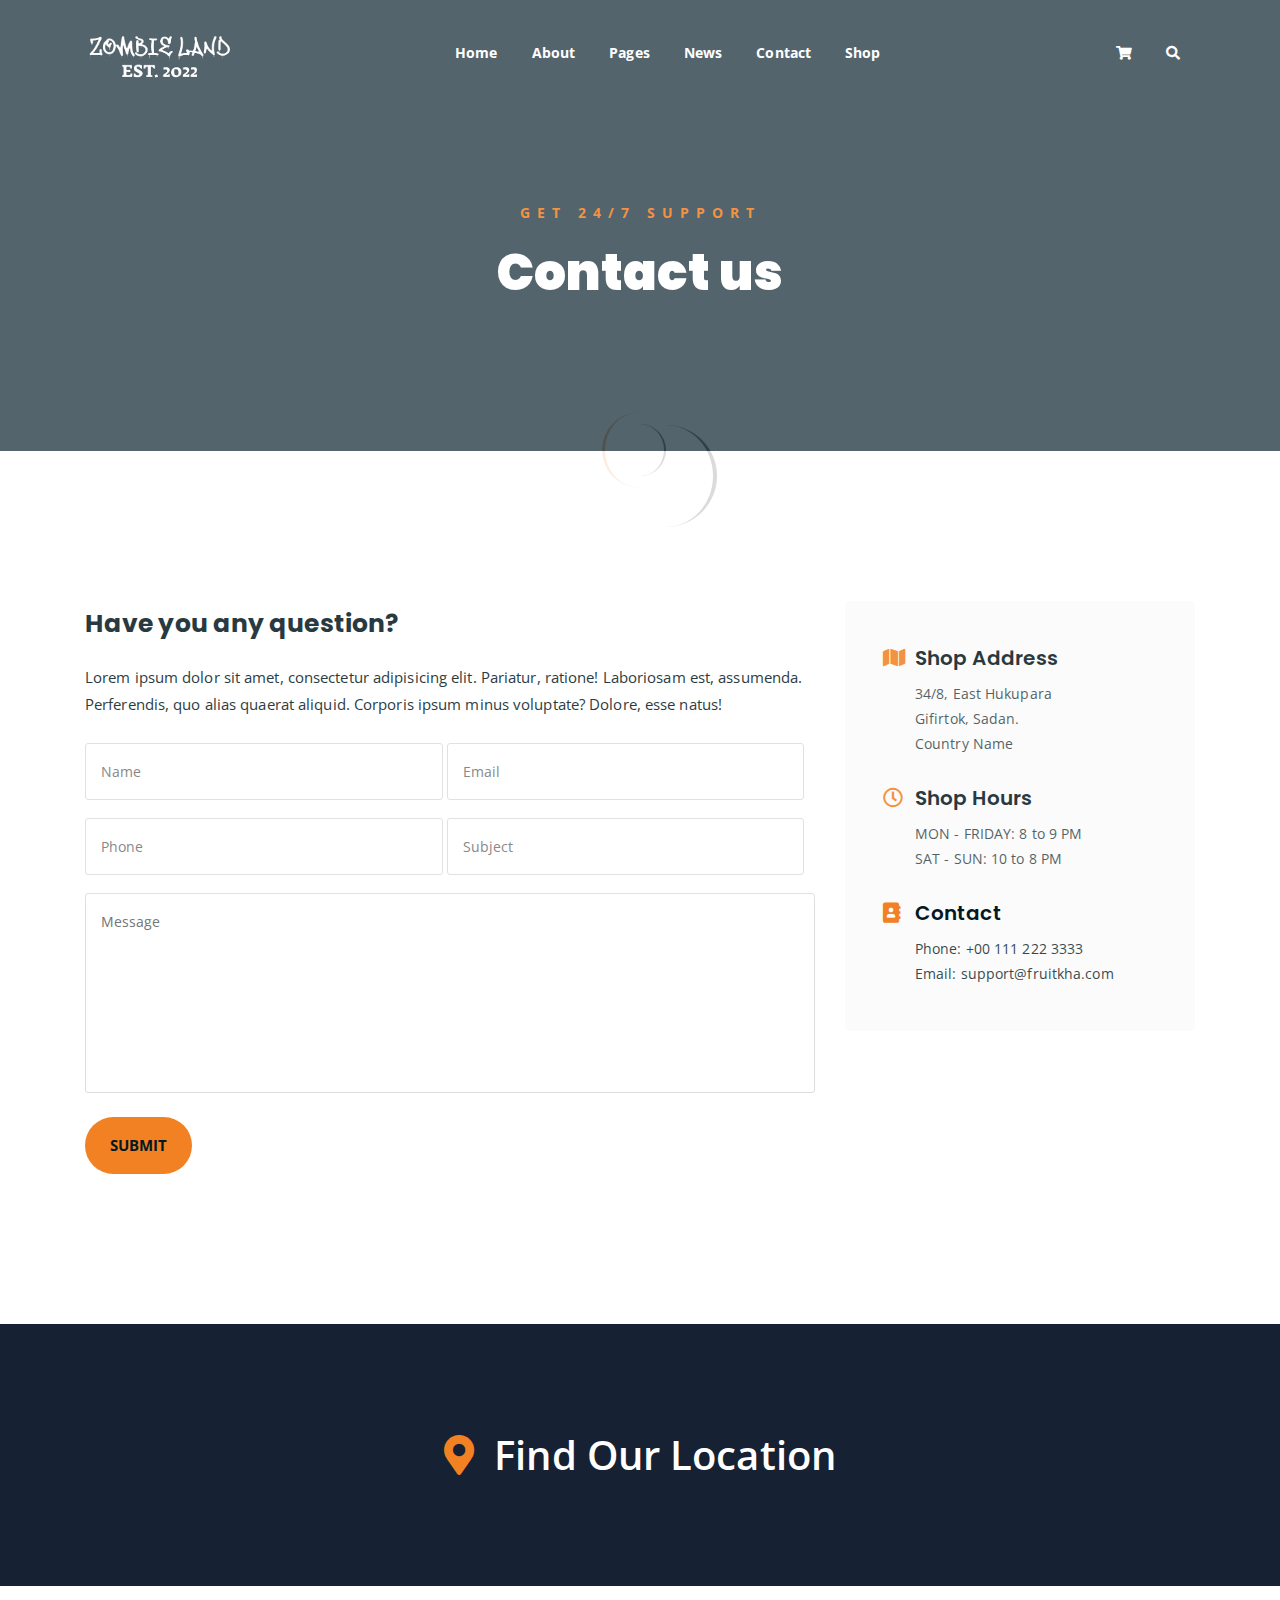
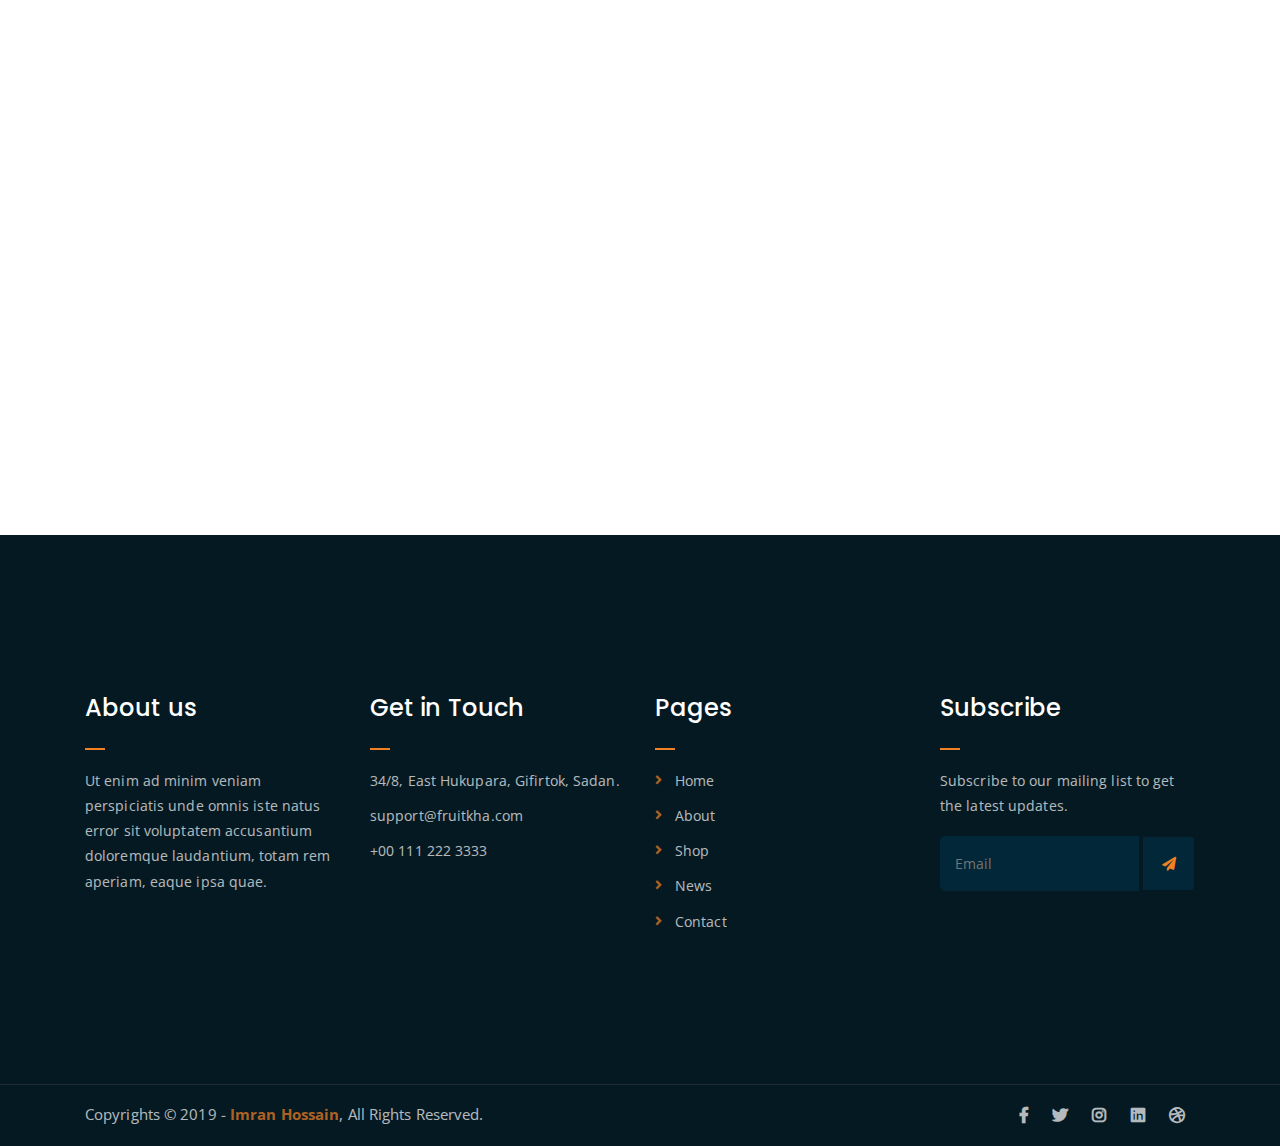
==== blog.html @ 00b33ebb "third" ====
<!DOCTYPE html>
<html lang="en">
<head>
	<meta charset="UTF-8">
	<meta http-equiv="X-UA-Compatible" content="IE=edge">
	<meta name="viewport" content="width=device-width, initial-scale=1">
	<meta name="description" content="Responsive Bootstrap4 Shop Template, Created by Imran Hossain from https://imransdesign.com/">

	<!-- title -->
	<title>Contact</title>

	<!-- favicon -->
	<link rel="shortcut icon" type="image/png" href="assets/img/favicon.png">
	<!-- google font -->
	<link href="https://fonts.googleapis.com/css?family=Open+Sans:300,400,700" rel="stylesheet">
	<link href="https://fonts.googleapis.com/css?family=Poppins:400,700&display=swap" rel="stylesheet">
	<!-- fontawesome -->
	<link rel="stylesheet" href="assets/css/all.min.css">
	<!-- bootstrap -->
	<link rel="stylesheet" href="assets/bootstrap/css/bootstrap.min.css">
	<!-- owl carousel -->
	<link rel="stylesheet" href="assets/css/owl.carousel.css">
	<!-- magnific popup -->
	<link rel="stylesheet" href="assets/css/magnific-popup.css">
	<!-- animate css -->
	<link rel="stylesheet" href="assets/css/animate.css">
	<!-- mean menu css -->
	<link rel="stylesheet" href="assets/css/meanmenu.min.css">
	<!-- main style -->
	<link rel="stylesheet" href="assets/css/main.css">
	<!-- responsive -->
	<link rel="stylesheet" href="assets/css/responsive.css">

</head>
<body>
	
	<!--PreLoader-->
    <div class="loader">
        <div class="loader-inner">
            <div class="circle"></div>
        </div>
    </div>
    <!--PreLoader Ends-->
	
	<!-- header -->
	<div class="top-header-area" id="sticker">
		<div class="container">
			<div class="row">
				<div class="col-lg-12 col-sm-12 text-center">
					<div class="main-menu-wrap">
						<!-- logo -->
						<div class="site-logo">
							<a href="index.html">
								<img src="assets/img/logo.png" alt="">
							</a>
						</div>
						<!-- logo -->

						<!-- menu start -->
						<nav class="main-menu">
							<ul>
								<li class="current-list-item"><a href="#">Home</a>
									<ul class="sub-menu">
										<li><a href="index.html">Static Home</a></li>
										<li><a href="index_2.html">Slider Home</a></li>
									</ul>
								</li>
								<li><a href="about.html">About</a></li>
								<li><a href="#">Pages</a>
									<ul class="sub-menu">
										<li><a href="404.html">404 page</a></li>
										<li><a href="about.html">About</a></li>
										<li><a href="cart.html">Cart</a></li>
										<li><a href="checkout.html">Check Out</a></li>
										<li><a href="contact.html">Contact</a></li>
										<li><a href="news.html">News</a></li>
										<li><a href="shop.html">Shop</a></li>
									</ul>
								</li>
								<li><a href="news.html">News</a>
									<ul class="sub-menu">
										<li><a href="news.html">News</a></li>
										<li><a href="single-news.html">Single News</a></li>
									</ul>
								</li>
								<li><a href="contact.html">Contact</a></li>
								<li><a href="shop.html">Shop</a>
									<ul class="sub-menu">
										<li><a href="shop.html">Shop</a></li>
										<li><a href="checkout.html">Check Out</a></li>
										<li><a href="single-product.html">Single Product</a></li>
										<li><a href="cart.html">Cart</a></li>
									</ul>
								</li>
								<li>
									<div class="header-icons">
										<a class="shopping-cart" href="cart.html"><i class="fas fa-shopping-cart"></i></a>
										<a class="mobile-hide search-bar-icon" href="#"><i class="fas fa-search"></i></a>
									</div>
								</li>
							</ul>
						</nav>
						<a class="mobile-show search-bar-icon" href="#"><i class="fas fa-search"></i></a>
						<div class="mobile-menu"></div>
						<!-- menu end -->
					</div>
				</div>
			</div>
		</div>
	</div>
	<!-- end header -->

	<!-- search area -->
	<div class="search-area">
		<div class="container">
			<div class="row">
				<div class="col-lg-12">
					<span class="close-btn"><i class="fas fa-window-close"></i></span>
					<div class="search-bar">
						<div class="search-bar-tablecell">
							<h3>Search For:</h3>
							<input type="text" placeholder="Keywords">
							<button type="submit">Search <i class="fas fa-search"></i></button>
						</div>
					</div>
				</div>
			</div>
		</div>
	</div>
	<!-- end search arewa -->
	
	<!-- breadcrumb-section -->
	<div class="breadcrumb-section breadcrumb-bg">
		<div class="container">
			<div class="row">
				<div class="col-lg-8 offset-lg-2 text-center">
					<div class="breadcrumb-text">
						<p>Get 24/7 Support</p>
						<h1>Contact us</h1>
					</div>
				</div>
			</div>
		</div>
	</div>
	<!-- end breadcrumb section -->

	<!-- contact form -->
	<div class="contact-from-section mt-150 mb-150">
		<div class="container">
			<div class="row">
				<div class="col-lg-8 mb-5 mb-lg-0">
					<div class="form-title">
						<h2>Have you any question?</h2>
						<p>Lorem ipsum dolor sit amet, consectetur adipisicing elit. Pariatur, ratione! Laboriosam est, assumenda. Perferendis, quo alias quaerat aliquid. Corporis ipsum minus voluptate? Dolore, esse natus!</p>
					</div>
				 	<div id="form_status"></div>
					<div class="contact-form">
						<form type="POST" id="fruitkha-contact" onSubmit="return valid_datas( this );">
							<p>
								<input type="text" placeholder="Name" name="name" id="name">
								<input type="email" placeholder="Email" name="email" id="email">
							</p>
							<p>
								<input type="tel" placeholder="Phone" name="phone" id="phone">
								<input type="text" placeholder="Subject" name="subject" id="subject">
							</p>
							<p><textarea name="message" id="message" cols="30" rows="10" placeholder="Message"></textarea></p>
							<input type="hidden" name="token" value="FsWga4&@f6aw" />
							<p><input type="submit" value="Submit"></p>
						</form>
					</div>
				</div>
				<div class="col-lg-4">
					<div class="contact-form-wrap">
						<div class="contact-form-box">
							<h4><i class="fas fa-map"></i> Shop Address</h4>
							<p>34/8, East Hukupara <br> Gifirtok, Sadan. <br> Country Name</p>
						</div>
						<div class="contact-form-box">
							<h4><i class="far fa-clock"></i> Shop Hours</h4>
							<p>MON - FRIDAY: 8 to 9 PM <br> SAT - SUN: 10 to 8 PM </p>
						</div>
						<div class="contact-form-box">
							<h4><i class="fas fa-address-book"></i> Contact</h4>
							<p>Phone: +00 111 222 3333 <br> Email: support@fruitkha.com</p>
						</div>
					</div>
				</div>
			</div>
		</div>
	</div>
	<!-- end contact form -->

	<!-- find our location -->
	<div class="find-location blue-bg">
		<div class="container">
			<div class="row">
				<div class="col-lg-12 text-center">
					<p> <i class="fas fa-map-marker-alt"></i> Find Our Location</p>
				</div>
			</div>
		</div>
	</div>
	<!-- end find our location -->

	<!-- google map section -->
	<div class="embed-responsive embed-responsive-21by9">
		<iframe src="https://www.google.com/maps/embed?pb=!1m18!1m12!1m3!1d26432.42324808999!2d-118.34398767954286!3d34.09378509738966!2m3!1f0!2f0!3f0!3m2!1i1024!2i768!4f13.1!3m3!1m2!1s0x80c2bf07045279bf%3A0xf67a9a6797bdfae4!2sHollywood%2C%20Los%20Angeles%2C%20CA%2C%20USA!5e0!3m2!1sen!2sbd!4v1576846473265!5m2!1sen!2sbd" width="600" height="450" frameborder="0" style="border:0;" allowfullscreen="" class="embed-responsive-item"></iframe>
	</div>
	<!-- end google map section -->


	<!-- footer -->
	<div class="footer-area">
		<div class="container">
			<div class="row">
				<div class="col-lg-3 col-md-6">
					<div class="footer-box about-widget">
						<h2 class="widget-title">About us</h2>
						<p>Ut enim ad minim veniam perspiciatis unde omnis iste natus error sit voluptatem accusantium doloremque laudantium, totam rem aperiam, eaque ipsa quae.</p>
					</div>
				</div>
				<div class="col-lg-3 col-md-6">
					<div class="footer-box get-in-touch">
						<h2 class="widget-title">Get in Touch</h2>
						<ul>
							<li>34/8, East Hukupara, Gifirtok, Sadan.</li>
							<li>support@fruitkha.com</li>
							<li>+00 111 222 3333</li>
						</ul>
					</div>
				</div>
				<div class="col-lg-3 col-md-6">
					<div class="footer-box pages">
						<h2 class="widget-title">Pages</h2>
						<ul>
							<li><a href="index.html">Home</a></li>
							<li><a href="about.html">About</a></li>
							<li><a href="services.html">Shop</a></li>
							<li><a href="news.html">News</a></li>
							<li><a href="contact.html">Contact</a></li>
						</ul>
					</div>
				</div>
				<div class="col-lg-3 col-md-6">
					<div class="footer-box subscribe">
						<h2 class="widget-title">Subscribe</h2>
						<p>Subscribe to our mailing list to get the latest updates.</p>
						<form action="index.html">
							<input type="email" placeholder="Email">
							<button type="submit"><i class="fas fa-paper-plane"></i></button>
						</form>
					</div>
				</div>
			</div>
		</div>
	</div>
	<!-- end footer -->
	
	<!-- copyright -->
	<div class="copyright">
		<div class="container">
			<div class="row">
				<div class="col-lg-6 col-md-12">
					<p>Copyrights &copy; 2019 - <a href="https://imransdesign.com/">Imran Hossain</a>,  All Rights Reserved.</p>
				</div>
				<div class="col-lg-6 text-right col-md-12">
					<div class="social-icons">
						<ul>
							<li><a href="#" target="_blank"><i class="fab fa-facebook-f"></i></a></li>
							<li><a href="#" target="_blank"><i class="fab fa-twitter"></i></a></li>
							<li><a href="#" target="_blank"><i class="fab fa-instagram"></i></a></li>
							<li><a href="#" target="_blank"><i class="fab fa-linkedin"></i></a></li>
							<li><a href="#" target="_blank"><i class="fab fa-dribbble"></i></a></li>
						</ul>
					</div>
				</div>
			</div>
		</div>
	</div>
	<!-- end copyright -->
	
	<!-- jquery -->
	<script src="assets/js/jquery-1.11.3.min.js"></script>
	<!-- bootstrap -->
	<script src="assets/bootstrap/js/bootstrap.min.js"></script>
	<!-- count down -->
	<script src="assets/js/jquery.countdown.js"></script>
	<!-- isotope -->
	<script src="assets/js/jquery.isotope-3.0.6.min.js"></script>
	<!-- waypoints -->
	<script src="assets/js/waypoints.js"></script>
	<!-- owl carousel -->
	<script src="assets/js/owl.carousel.min.js"></script>
	<!-- magnific popup -->
	<script src="assets/js/jquery.magnific-popup.min.js"></script>
	<!-- mean menu -->
	<script src="assets/js/jquery.meanmenu.min.js"></script>
	<!-- sticker js -->
	<script src="assets/js/sticker.js"></script>
	<!-- form validation js -->
	<script src="assets/js/form-validate.js"></script>
	<!-- main js -->
	<script src="assets/js/main.js"></script>
	
</body>
</html>
---- assets/css/all.min.css ----
.fa,.fab,.fal,.far,.fas{-moz-osx-font-smoothing:grayscale;-webkit-font-smoothing:antialiased;display:inline-block;font-style:normal;font-variant:normal;text-rendering:auto;line-height:1}.fa-lg{font-size:1.33333em;line-height:.75em;vertical-align:-.0667em}.fa-xs{font-size:.75em}.fa-sm{font-size:.875em}.fa-1x{font-size:1em}.fa-2x{font-size:2em}.fa-3x{font-size:3em}.fa-4x{font-size:4em}.fa-5x{font-size:5em}.fa-6x{font-size:6em}.fa-7x{font-size:7em}.fa-8x{font-size:8em}.fa-9x{font-size:9em}.fa-10x{font-size:10em}.fa-fw{text-align:center;width:1.25em}.fa-ul{list-style-type:none;margin-left:2.5em;padding-left:0}.fa-ul>li{position:relative}.fa-li{left:-2em;position:absolute;text-align:center;width:2em;line-height:inherit}.fa-border{border:.08em solid #eee;border-radius:.1em;padding:.2em .25em .15em}.fa-pull-left{float:left}.fa-pull-right{float:right}.fa.fa-pull-left,.fab.fa-pull-left,.fal.fa-pull-left,.far.fa-pull-left,.fas.fa-pull-left{margin-right:.3em}.fa.fa-pull-right,.fab.fa-pull-right,.fal.fa-pull-right,.far.fa-pull-right,.fas.fa-pull-right{margin-left:.3em}.fa-spin{animation:fa-spin 2s infinite linear}.fa-pulse{animation:fa-spin 1s infinite steps(8)}@keyframes fa-spin{0%{transform:rotate(0deg)}to{transform:rotate(1turn)}}.fa-rotate-90{-ms-filter:"progid:DXImageTransform.Microsoft.BasicImage(rotation=1)";transform:rotate(90deg)}.fa-rotate-180{-ms-filter:"progid:DXImageTransform.Microsoft.BasicImage(rotation=2)";transform:rotate(180deg)}.fa-rotate-270{-ms-filter:"progid:DXImageTransform.Microsoft.BasicImage(rotation=3)";transform:rotate(270deg)}.fa-flip-horizontal{-ms-filter:"progid:DXImageTransform.Microsoft.BasicImage(rotation=0, mirror=1)";transform:scaleX(-1)}.fa-flip-vertical{transform:scaleY(-1)}.fa-flip-horizontal.fa-flip-vertical,.fa-flip-vertical{-ms-filter:"progid:DXImageTransform.Microsoft.BasicImage(rotation=2, mirror=1)"}.fa-flip-horizontal.fa-flip-vertical{transform:scale(-1)}:root .fa-flip-horizontal,:root .fa-flip-vertical,:root .fa-rotate-90,:root .fa-rotate-180,:root .fa-rotate-270{filter:none}.fa-stack{display:inline-block;height:2em;line-height:2em;position:relative;vertical-align:middle;width:2.5em}.fa-stack-1x,.fa-stack-2x{left:0;position:absolute;text-align:center;width:100%}.fa-stack-1x{line-height:inherit}.fa-stack-2x{font-size:2em}.fa-inverse{color:#fff}.fa-500px:before{content:"\f26e"}.fa-accessible-icon:before{content:"\f368"}.fa-accusoft:before{content:"\f369"}.fa-acquisitions-incorporated:before{content:"\f6af"}.fa-ad:before{content:"\f641"}.fa-address-book:before{content:"\f2b9"}.fa-address-card:before{content:"\f2bb"}.fa-adjust:before{content:"\f042"}.fa-adn:before{content:"\f170"}.fa-adobe:before{content:"\f778"}.fa-adversal:before{content:"\f36a"}.fa-affiliatetheme:before{content:"\f36b"}.fa-air-freshener:before{content:"\f5d0"}.fa-algolia:before{content:"\f36c"}.fa-align-center:before{content:"\f037"}.fa-align-justify:before{content:"\f039"}.fa-align-left:before{content:"\f036"}.fa-align-right:before{content:"\f038"}.fa-alipay:before{content:"\f642"}.fa-allergies:before{content:"\f461"}.fa-amazon:before{content:"\f270"}.fa-amazon-pay:before{content:"\f42c"}.fa-ambulance:before{content:"\f0f9"}.fa-american-sign-language-interpreting:before{content:"\f2a3"}.fa-amilia:before{content:"\f36d"}.fa-anchor:before{content:"\f13d"}.fa-android:before{content:"\f17b"}.fa-angellist:before{content:"\f209"}.fa-angle-double-down:before{content:"\f103"}.fa-angle-double-left:before{content:"\f100"}.fa-angle-double-right:before{content:"\f101"}.fa-angle-double-up:before{content:"\f102"}.fa-angle-down:before{content:"\f107"}.fa-angle-left:before{content:"\f104"}.fa-angle-right:before{content:"\f105"}.fa-angle-up:before{content:"\f106"}.fa-angry:before{content:"\f556"}.fa-angrycreative:before{content:"\f36e"}.fa-angular:before{content:"\f420"}.fa-ankh:before{content:"\f644"}.fa-app-store:before{content:"\f36f"}.fa-app-store-ios:before{content:"\f370"}.fa-apper:before{content:"\f371"}.fa-apple:before{content:"\f179"}.fa-apple-alt:before{content:"\f5d1"}.fa-apple-pay:before{content:"\f415"}.fa-archive:before{content:"\f187"}.fa-archway:before{content:"\f557"}.fa-arrow-alt-circle-down:before{content:"\f358"}.fa-arrow-alt-circle-left:before{content:"\f359"}.fa-arrow-alt-circle-right:before{content:"\f35a"}.fa-arrow-alt-circle-up:before{content:"\f35b"}.fa-arrow-circle-down:before{content:"\f0ab"}.fa-arrow-circle-left:before{content:"\f0a8"}.fa-arrow-circle-right:before{content:"\f0a9"}.fa-arrow-circle-up:before{content:"\f0aa"}.fa-arrow-down:before{content:"\f063"}.fa-arrow-left:before{content:"\f060"}.fa-arrow-right:before{content:"\f061"}.fa-arrow-up:before{content:"\f062"}.fa-arrows-alt:before{content:"\f0b2"}.fa-arrows-alt-h:before{content:"\f337"}.fa-arrows-alt-v:before{content:"\f338"}.fa-artstation:before{content:"\f77a"}.fa-assistive-listening-systems:before{content:"\f2a2"}.fa-asterisk:before{content:"\f069"}.fa-asymmetrik:before{content:"\f372"}.fa-at:before{content:"\f1fa"}.fa-atlas:before{content:"\f558"}.fa-atlassian:before{content:"\f77b"}.fa-atom:before{content:"\f5d2"}.fa-audible:before{content:"\f373"}.fa-audio-description:before{content:"\f29e"}.fa-autoprefixer:before{content:"\f41c"}.fa-avianex:before{content:"\f374"}.fa-aviato:before{content:"\f421"}.fa-award:before{content:"\f559"}.fa-aws:before{content:"\f375"}.fa-baby:before{content:"\f77c"}.fa-baby-carriage:before{content:"\f77d"}.fa-backspace:before{content:"\f55a"}.fa-backward:before{content:"\f04a"}.fa-balance-scale:before{content:"\f24e"}.fa-ban:before{content:"\f05e"}.fa-band-aid:before{content:"\f462"}.fa-bandcamp:before{content:"\f2d5"}.fa-barcode:before{content:"\f02a"}.fa-bars:before{content:"\f0c9"}.fa-baseball-ball:before{content:"\f433"}.fa-basketball-ball:before{content:"\f434"}.fa-bath:before{content:"\f2cd"}.fa-battery-empty:before{content:"\f244"}.fa-battery-full:before{content:"\f240"}.fa-battery-half:before{content:"\f242"}.fa-battery-quarter:before{content:"\f243"}.fa-battery-three-quarters:before{content:"\f241"}.fa-bed:before{content:"\f236"}.fa-beer:before{content:"\f0fc"}.fa-behance:before{content:"\f1b4"}.fa-behance-square:before{content:"\f1b5"}.fa-bell:before{content:"\f0f3"}.fa-bell-slash:before{content:"\f1f6"}.fa-bezier-curve:before{content:"\f55b"}.fa-bible:before{content:"\f647"}.fa-bicycle:before{content:"\f206"}.fa-bimobject:before{content:"\f378"}.fa-binoculars:before{content:"\f1e5"}.fa-biohazard:before{content:"\f780"}.fa-birthday-cake:before{content:"\f1fd"}.fa-bitbucket:before{content:"\f171"}.fa-bitcoin:before{content:"\f379"}.fa-bity:before{content:"\f37a"}.fa-black-tie:before{content:"\f27e"}.fa-blackberry:before{content:"\f37b"}.fa-blender:before{content:"\f517"}.fa-blender-phone:before{content:"\f6b6"}.fa-blind:before{content:"\f29d"}.fa-blog:before{content:"\f781"}.fa-blogger:before{content:"\f37c"}.fa-blogger-b:before{content:"\f37d"}.fa-bluetooth:before{content:"\f293"}.fa-bluetooth-b:before{content:"\f294"}.fa-bold:before{content:"\f032"}.fa-bolt:before{content:"\f0e7"}.fa-bomb:before{content:"\f1e2"}.fa-bone:before{content:"\f5d7"}.fa-bong:before{content:"\f55c"}.fa-book:before{content:"\f02d"}.fa-book-dead:before{content:"\f6b7"}.fa-book-open:before{content:"\f518"}.fa-book-reader:before{content:"\f5da"}.fa-bookmark:before{content:"\f02e"}.fa-bowling-ball:before{content:"\f436"}.fa-box:before{content:"\f466"}.fa-box-open:before{content:"\f49e"}.fa-boxes:before{content:"\f468"}.fa-braille:before{content:"\f2a1"}.fa-brain:before{content:"\f5dc"}.fa-briefcase:before{content:"\f0b1"}.fa-briefcase-medical:before{content:"\f469"}.fa-broadcast-tower:before{content:"\f519"}.fa-broom:before{content:"\f51a"}.fa-brush:before{content:"\f55d"}.fa-btc:before{content:"\f15a"}.fa-bug:before{content:"\f188"}.fa-building:before{content:"\f1ad"}.fa-bullhorn:before{content:"\f0a1"}.fa-bullseye:before{content:"\f140"}.fa-burn:before{content:"\f46a"}.fa-buromobelexperte:before{content:"\f37f"}.fa-bus:before{content:"\f207"}.fa-bus-alt:before{content:"\f55e"}.fa-business-time:before{content:"\f64a"}.fa-buysellads:before{content:"\f20d"}.fa-calculator:before{content:"\f1ec"}.fa-calendar:before{content:"\f133"}.fa-calendar-alt:before{content:"\f073"}.fa-calendar-check:before{content:"\f274"}.fa-calendar-day:before{content:"\f783"}.fa-calendar-minus:before{content:"\f272"}.fa-calendar-plus:before{content:"\f271"}.fa-calendar-times:before{content:"\f273"}.fa-calendar-week:before{content:"\f784"}.fa-camera:before{content:"\f030"}.fa-camera-retro:before{content:"\f083"}.fa-campground:before{content:"\f6bb"}.fa-canadian-maple-leaf:before{content:"\f785"}.fa-candy-cane:before{content:"\f786"}.fa-cannabis:before{content:"\f55f"}.fa-capsules:before{content:"\f46b"}.fa-car:before{content:"\f1b9"}.fa-car-alt:before{content:"\f5de"}.fa-car-battery:before{content:"\f5df"}.fa-car-crash:before{content:"\f5e1"}.fa-car-side:before{content:"\f5e4"}.fa-caret-down:before{content:"\f0d7"}.fa-caret-left:before{content:"\f0d9"}.fa-caret-right:before{content:"\f0da"}.fa-caret-square-down:before{content:"\f150"}.fa-caret-square-left:before{content:"\f191"}.fa-caret-square-right:before{content:"\f152"}.fa-caret-square-up:before{content:"\f151"}.fa-caret-up:before{content:"\f0d8"}.fa-carrot:before{content:"\f787"}.fa-cart-arrow-down:before{content:"\f218"}.fa-cart-plus:before{content:"\f217"}.fa-cash-register:before{content:"\f788"}.fa-cat:before{content:"\f6be"}.fa-cc-amazon-pay:before{content:"\f42d"}.fa-cc-amex:before{content:"\f1f3"}.fa-cc-apple-pay:before{content:"\f416"}.fa-cc-diners-club:before{content:"\f24c"}.fa-cc-discover:before{content:"\f1f2"}.fa-cc-jcb:before{content:"\f24b"}.fa-cc-mastercard:before{content:"\f1f1"}.fa-cc-paypal:before{content:"\f1f4"}.fa-cc-stripe:before{content:"\f1f5"}.fa-cc-visa:before{content:"\f1f0"}.fa-centercode:before{content:"\f380"}.fa-centos:before{content:"\f789"}.fa-certificate:before{content:"\f0a3"}.fa-chair:before{content:"\f6c0"}.fa-chalkboard:before{content:"\f51b"}.fa-chalkboard-teacher:before{content:"\f51c"}.fa-charging-station:before{content:"\f5e7"}.fa-chart-area:before{content:"\f1fe"}.fa-chart-bar:before{content:"\f080"}.fa-chart-line:before{content:"\f201"}.fa-chart-pie:before{content:"\f200"}.fa-check:before{content:"\f00c"}.fa-check-circle:before{content:"\f058"}.fa-check-double:before{content:"\f560"}.fa-check-square:before{content:"\f14a"}.fa-chess:before{content:"\f439"}.fa-chess-bishop:before{content:"\f43a"}.fa-chess-board:before{content:"\f43c"}.fa-chess-king:before{content:"\f43f"}.fa-chess-knight:before{content:"\f441"}.fa-chess-pawn:before{content:"\f443"}.fa-chess-queen:before{content:"\f445"}.fa-chess-rook:before{content:"\f447"}.fa-chevron-circle-down:before{content:"\f13a"}.fa-chevron-circle-left:before{content:"\f137"}.fa-chevron-circle-right:before{content:"\f138"}.fa-chevron-circle-up:before{content:"\f139"}.fa-chevron-down:before{content:"\f078"}.fa-chevron-left:before{content:"\f053"}.fa-chevron-right:before{content:"\f054"}.fa-chevron-up:before{content:"\f077"}.fa-child:before{content:"\f1ae"}.fa-chrome:before{content:"\f268"}.fa-church:before{content:"\f51d"}.fa-circle:before{content:"\f111"}.fa-circle-notch:before{content:"\f1ce"}.fa-city:before{content:"\f64f"}.fa-clipboard:before{content:"\f328"}.fa-clipboard-check:before{content:"\f46c"}.fa-clipboard-list:before{content:"\f46d"}.fa-clock:before{content:"\f017"}.fa-clone:before{content:"\f24d"}.fa-closed-captioning:before{content:"\f20a"}.fa-cloud:before{content:"\f0c2"}.fa-cloud-download-alt:before{content:"\f381"}.fa-cloud-meatball:before{content:"\f73b"}.fa-cloud-moon:before{content:"\f6c3"}.fa-cloud-moon-rain:before{content:"\f73c"}.fa-cloud-rain:before{content:"\f73d"}.fa-cloud-showers-heavy:before{content:"\f740"}.fa-cloud-sun:before{content:"\f6c4"}.fa-cloud-sun-rain:before{content:"\f743"}.fa-cloud-upload-alt:before{content:"\f382"}.fa-cloudscale:before{content:"\f383"}.fa-cloudsmith:before{content:"\f384"}.fa-cloudversify:before{content:"\f385"}.fa-cocktail:before{content:"\f561"}.fa-code:before{content:"\f121"}.fa-code-branch:before{content:"\f126"}.fa-codepen:before{content:"\f1cb"}.fa-codiepie:before{content:"\f284"}.fa-coffee:before{content:"\f0f4"}.fa-cog:before{content:"\f013"}.fa-cogs:before{content:"\f085"}.fa-coins:before{content:"\f51e"}.fa-columns:before{content:"\f0db"}.fa-comment:before{content:"\f075"}.fa-comment-alt:before{content:"\f27a"}.fa-comment-dollar:before{content:"\f651"}.fa-comment-dots:before{content:"\f4ad"}.fa-comment-slash:before{content:"\f4b3"}.fa-comments:before{content:"\f086"}.fa-comments-dollar:before{content:"\f653"}.fa-compact-disc:before{content:"\f51f"}.fa-compass:before{content:"\f14e"}.fa-compress:before{content:"\f066"}.fa-compress-arrows-alt:before{content:"\f78c"}.fa-concierge-bell:before{content:"\f562"}.fa-confluence:before{content:"\f78d"}.fa-connectdevelop:before{content:"\f20e"}.fa-contao:before{content:"\f26d"}.fa-cookie:before{content:"\f563"}.fa-cookie-bite:before{content:"\f564"}.fa-copy:before{content:"\f0c5"}.fa-copyright:before{content:"\f1f9"}.fa-couch:before{content:"\f4b8"}.fa-cpanel:before{content:"\f388"}.fa-creative-commons:before{content:"\f25e"}.fa-creative-commons-by:before{content:"\f4e7"}.fa-creative-commons-nc:before{content:"\f4e8"}.fa-creative-commons-nc-eu:before{content:"\f4e9"}.fa-creative-commons-nc-jp:before{content:"\f4ea"}.fa-creative-commons-nd:before{content:"\f4eb"}.fa-creative-commons-pd:before{content:"\f4ec"}.fa-creative-commons-pd-alt:before{content:"\f4ed"}.fa-creative-commons-remix:before{content:"\f4ee"}.fa-creative-commons-sa:before{content:"\f4ef"}.fa-creative-commons-sampling:before{content:"\f4f0"}.fa-creative-commons-sampling-plus:before{content:"\f4f1"}.fa-creative-commons-share:before{content:"\f4f2"}.fa-creative-commons-zero:before{content:"\f4f3"}.fa-credit-card:before{content:"\f09d"}.fa-critical-role:before{content:"\f6c9"}.fa-crop:before{content:"\f125"}.fa-crop-alt:before{content:"\f565"}.fa-cross:before{content:"\f654"}.fa-crosshairs:before{content:"\f05b"}.fa-crow:before{content:"\f520"}.fa-crown:before{content:"\f521"}.fa-css3:before{content:"\f13c"}.fa-css3-alt:before{content:"\f38b"}.fa-cube:before{content:"\f1b2"}.fa-cubes:before{content:"\f1b3"}.fa-cut:before{content:"\f0c4"}.fa-cuttlefish:before{content:"\f38c"}.fa-d-and-d:before{content:"\f38d"}.fa-d-and-d-beyond:before{content:"\f6ca"}.fa-dashcube:before{content:"\f210"}.fa-database:before{content:"\f1c0"}.fa-deaf:before{content:"\f2a4"}.fa-delicious:before{content:"\f1a5"}.fa-democrat:before{content:"\f747"}.fa-deploydog:before{content:"\f38e"}.fa-deskpro:before{content:"\f38f"}.fa-desktop:before{content:"\f108"}.fa-dev:before{content:"\f6cc"}.fa-deviantart:before{content:"\f1bd"}.fa-dharmachakra:before{content:"\f655"}.fa-dhl:before{content:"\f790"}.fa-diagnoses:before{content:"\f470"}.fa-diaspora:before{content:"\f791"}.fa-dice:before{content:"\f522"}.fa-dice-d20:before{content:"\f6cf"}.fa-dice-d6:before{content:"\f6d1"}.fa-dice-five:before{content:"\f523"}.fa-dice-four:before{content:"\f524"}.fa-dice-one:before{content:"\f525"}.fa-dice-six:before{content:"\f526"}.fa-dice-three:before{content:"\f527"}.fa-dice-two:before{content:"\f528"}.fa-digg:before{content:"\f1a6"}.fa-digital-ocean:before{content:"\f391"}.fa-digital-tachograph:before{content:"\f566"}.fa-directions:before{content:"\f5eb"}.fa-discord:before{content:"\f392"}.fa-discourse:before{content:"\f393"}.fa-divide:before{content:"\f529"}.fa-dizzy:before{content:"\f567"}.fa-dna:before{content:"\f471"}.fa-dochub:before{content:"\f394"}.fa-docker:before{content:"\f395"}.fa-dog:before{content:"\f6d3"}.fa-dollar-sign:before{content:"\f155"}.fa-dolly:before{content:"\f472"}.fa-dolly-flatbed:before{content:"\f474"}.fa-donate:before{content:"\f4b9"}.fa-door-closed:before{content:"\f52a"}.fa-door-open:before{content:"\f52b"}.fa-dot-circle:before{content:"\f192"}.fa-dove:before{content:"\f4ba"}.fa-download:before{content:"\f019"}.fa-draft2digital:before{content:"\f396"}.fa-drafting-compass:before{content:"\f568"}.fa-dragon:before{content:"\f6d5"}.fa-draw-polygon:before{content:"\f5ee"}.fa-dribbble:before{content:"\f17d"}.fa-dribbble-square:before{content:"\f397"}.fa-dropbox:before{content:"\f16b"}.fa-drum:before{content:"\f569"}.fa-drum-steelpan:before{content:"\f56a"}.fa-drumstick-bite:before{content:"\f6d7"}.fa-drupal:before{content:"\f1a9"}.fa-dumbbell:before{content:"\f44b"}.fa-dumpster:before{content:"\f793"}.fa-dumpster-fire:before{content:"\f794"}.fa-dungeon:before{content:"\f6d9"}.fa-dyalog:before{content:"\f399"}.fa-earlybirds:before{content:"\f39a"}.fa-ebay:before{content:"\f4f4"}.fa-edge:before{content:"\f282"}.fa-edit:before{content:"\f044"}.fa-eject:before{content:"\f052"}.fa-elementor:before{content:"\f430"}.fa-ellipsis-h:before{content:"\f141"}.fa-ellipsis-v:before{content:"\f142"}.fa-ello:before{content:"\f5f1"}.fa-ember:before{content:"\f423"}.fa-empire:before{content:"\f1d1"}.fa-envelope:before{content:"\f0e0"}.fa-envelope-open:before{content:"\f2b6"}.fa-envelope-open-text:before{content:"\f658"}.fa-envelope-square:before{content:"\f199"}.fa-envira:before{content:"\f299"}.fa-equals:before{content:"\f52c"}.fa-eraser:before{content:"\f12d"}.fa-erlang:before{content:"\f39d"}.fa-ethereum:before{content:"\f42e"}.fa-ethernet:before{content:"\f796"}.fa-etsy:before{content:"\f2d7"}.fa-euro-sign:before{content:"\f153"}.fa-exchange-alt:before{content:"\f362"}.fa-exclamation:before{content:"\f12a"}.fa-exclamation-circle:before{content:"\f06a"}.fa-exclamation-triangle:before{content:"\f071"}.fa-expand:before{content:"\f065"}.fa-expand-arrows-alt:before{content:"\f31e"}.fa-expeditedssl:before{content:"\f23e"}.fa-external-link-alt:before{content:"\f35d"}.fa-external-link-square-alt:before{content:"\f360"}.fa-eye:before{content:"\f06e"}.fa-eye-dropper:before{content:"\f1fb"}.fa-eye-slash:before{content:"\f070"}.fa-facebook:before{content:"\f09a"}.fa-facebook-f:before{content:"\f39e"}.fa-facebook-messenger:before{content:"\f39f"}.fa-facebook-square:before{content:"\f082"}.fa-fantasy-flight-games:before{content:"\f6dc"}.fa-fast-backward:before{content:"\f049"}.fa-fast-forward:before{content:"\f050"}.fa-fax:before{content:"\f1ac"}.fa-feather:before{content:"\f52d"}.fa-feather-alt:before{content:"\f56b"}.fa-fedex:before{content:"\f797"}.fa-fedora:before{content:"\f798"}.fa-female:before{content:"\f182"}.fa-fighter-jet:before{content:"\f0fb"}.fa-figma:before{content:"\f799"}.fa-file:before{content:"\f15b"}.fa-file-alt:before{content:"\f15c"}.fa-file-archive:before{content:"\f1c6"}.fa-file-audio:before{content:"\f1c7"}.fa-file-code:before{content:"\f1c9"}.fa-file-contract:before{content:"\f56c"}.fa-file-csv:before{content:"\f6dd"}.fa-file-download:before{content:"\f56d"}.fa-file-excel:before{content:"\f1c3"}.fa-file-export:before{content:"\f56e"}.fa-file-image:before{content:"\f1c5"}.fa-file-import:before{content:"\f56f"}.fa-file-invoice:before{content:"\f570"}.fa-file-invoice-dollar:before{content:"\f571"}.fa-file-medical:before{content:"\f477"}.fa-file-medical-alt:before{content:"\f478"}.fa-file-pdf:before{content:"\f1c1"}.fa-file-powerpoint:before{content:"\f1c4"}.fa-file-prescription:before{content:"\f572"}.fa-file-signature:before{content:"\f573"}.fa-file-upload:before{content:"\f574"}.fa-file-video:before{content:"\f1c8"}.fa-file-word:before{content:"\f1c2"}.fa-fill:before{content:"\f575"}.fa-fill-drip:before{content:"\f576"}.fa-film:before{content:"\f008"}.fa-filter:before{content:"\f0b0"}.fa-fingerprint:before{content:"\f577"}.fa-fire:before{content:"\f06d"}.fa-fire-alt:before{content:"\f7e4"}.fa-fire-extinguisher:before{content:"\f134"}.fa-firefox:before{content:"\f269"}.fa-first-aid:before{content:"\f479"}.fa-first-order:before{content:"\f2b0"}.fa-first-order-alt:before{content:"\f50a"}.fa-firstdraft:before{content:"\f3a1"}.fa-fish:before{content:"\f578"}.fa-fist-raised:before{content:"\f6de"}.fa-flag:before{content:"\f024"}.fa-flag-checkered:before{content:"\f11e"}.fa-flag-usa:before{content:"\f74d"}.fa-flask:before{content:"\f0c3"}.fa-flickr:before{content:"\f16e"}.fa-flipboard:before{content:"\f44d"}.fa-flushed:before{content:"\f579"}.fa-fly:before{content:"\f417"}.fa-folder:before{content:"\f07b"}.fa-folder-minus:before{content:"\f65d"}.fa-folder-open:before{content:"\f07c"}.fa-folder-plus:before{content:"\f65e"}.fa-font:before{content:"\f031"}.fa-font-awesome:before{content:"\f2b4"}.fa-font-awesome-alt:before{content:"\f35c"}.fa-font-awesome-flag:before{content:"\f425"}.fa-font-awesome-logo-full:before{content:"\f4e6"}.fa-fonticons:before{content:"\f280"}.fa-fonticons-fi:before{content:"\f3a2"}.fa-football-ball:before{content:"\f44e"}.fa-fort-awesome:before{content:"\f286"}.fa-fort-awesome-alt:before{content:"\f3a3"}.fa-forumbee:before{content:"\f211"}.fa-forward:before{content:"\f04e"}.fa-foursquare:before{content:"\f180"}.fa-free-code-camp:before{content:"\f2c5"}.fa-freebsd:before{content:"\f3a4"}.fa-frog:before{content:"\f52e"}.fa-frown:before{content:"\f119"}.fa-frown-open:before{content:"\f57a"}.fa-fulcrum:before{content:"\f50b"}.fa-funnel-dollar:before{content:"\f662"}.fa-futbol:before{content:"\f1e3"}.fa-galactic-republic:before{content:"\f50c"}.fa-galactic-senate:before{content:"\f50d"}.fa-gamepad:before{content:"\f11b"}.fa-gas-pump:before{content:"\f52f"}.fa-gavel:before{content:"\f0e3"}.fa-gem:before{content:"\f3a5"}.fa-genderless:before{content:"\f22d"}.fa-get-pocket:before{content:"\f265"}.fa-gg:before{content:"\f260"}.fa-gg-circle:before{content:"\f261"}.fa-ghost:before{content:"\f6e2"}.fa-gift:before{content:"\f06b"}.fa-gifts:before{content:"\f79c"}.fa-git:before{content:"\f1d3"}.fa-git-square:before{content:"\f1d2"}.fa-github:before{content:"\f09b"}.fa-github-alt:before{content:"\f113"}.fa-github-square:before{content:"\f092"}.fa-gitkraken:before{content:"\f3a6"}.fa-gitlab:before{content:"\f296"}.fa-gitter:before{content:"\f426"}.fa-glass-cheers:before{content:"\f79f"}.fa-glass-martini:before{content:"\f000"}.fa-glass-martini-alt:before{content:"\f57b"}.fa-glass-whiskey:before{content:"\f7a0"}.fa-glasses:before{content:"\f530"}.fa-glide:before{content:"\f2a5"}.fa-glide-g:before{content:"\f2a6"}.fa-globe:before{content:"\f0ac"}.fa-globe-africa:before{content:"\f57c"}.fa-globe-americas:before{content:"\f57d"}.fa-globe-asia:before{content:"\f57e"}.fa-globe-europe:before{content:"\f7a2"}.fa-gofore:before{content:"\f3a7"}.fa-golf-ball:before{content:"\f450"}.fa-goodreads:before{content:"\f3a8"}.fa-goodreads-g:before{content:"\f3a9"}.fa-google:before{content:"\f1a0"}.fa-google-drive:before{content:"\f3aa"}.fa-google-play:before{content:"\f3ab"}.fa-google-plus:before{content:"\f2b3"}.fa-google-plus-g:before{content:"\f0d5"}.fa-google-plus-square:before{content:"\f0d4"}.fa-google-wallet:before{content:"\f1ee"}.fa-gopuram:before{content:"\f664"}.fa-graduation-cap:before{content:"\f19d"}.fa-gratipay:before{content:"\f184"}.fa-grav:before{content:"\f2d6"}.fa-greater-than:before{content:"\f531"}.fa-greater-than-equal:before{content:"\f532"}.fa-grimace:before{content:"\f57f"}.fa-grin:before{content:"\f580"}.fa-grin-alt:before{content:"\f581"}.fa-grin-beam:before{content:"\f582"}.fa-grin-beam-sweat:before{content:"\f583"}.fa-grin-hearts:before{content:"\f584"}.fa-grin-squint:before{content:"\f585"}.fa-grin-squint-tears:before{content:"\f586"}.fa-grin-stars:before{content:"\f587"}.fa-grin-tears:before{content:"\f588"}.fa-grin-tongue:before{content:"\f589"}.fa-grin-tongue-squint:before{content:"\f58a"}.fa-grin-tongue-wink:before{content:"\f58b"}.fa-grin-wink:before{content:"\f58c"}.fa-grip-horizontal:before{content:"\f58d"}.fa-grip-lines:before{content:"\f7a4"}.fa-grip-lines-vertical:before{content:"\f7a5"}.fa-grip-vertical:before{content:"\f58e"}.fa-gripfire:before{content:"\f3ac"}.fa-grunt:before{content:"\f3ad"}.fa-guitar:before{content:"\f7a6"}.fa-gulp:before{content:"\f3ae"}.fa-h-square:before{content:"\f0fd"}.fa-hacker-news:before{content:"\f1d4"}.fa-hacker-news-square:before{content:"\f3af"}.fa-hackerrank:before{content:"\f5f7"}.fa-hammer:before{content:"\f6e3"}.fa-hamsa:before{content:"\f665"}.fa-hand-holding:before{content:"\f4bd"}.fa-hand-holding-heart:before{content:"\f4be"}.fa-hand-holding-usd:before{content:"\f4c0"}.fa-hand-lizard:before{content:"\f258"}.fa-hand-paper:before{content:"\f256"}.fa-hand-peace:before{content:"\f25b"}.fa-hand-point-down:before{content:"\f0a7"}.fa-hand-point-left:before{content:"\f0a5"}.fa-hand-point-right:before{content:"\f0a4"}.fa-hand-point-up:before{content:"\f0a6"}.fa-hand-pointer:before{content:"\f25a"}.fa-hand-rock:before{content:"\f255"}.fa-hand-scissors:before{content:"\f257"}.fa-hand-spock:before{content:"\f259"}.fa-hands:before{content:"\f4c2"}.fa-hands-helping:before{content:"\f4c4"}.fa-handshake:before{content:"\f2b5"}.fa-hanukiah:before{content:"\f6e6"}.fa-hashtag:before{content:"\f292"}.fa-hat-wizard:before{content:"\f6e8"}.fa-haykal:before{content:"\f666"}.fa-hdd:before{content:"\f0a0"}.fa-heading:before{content:"\f1dc"}.fa-headphones:before{content:"\f025"}.fa-headphones-alt:before{content:"\f58f"}.fa-headset:before{content:"\f590"}.fa-heart:before{content:"\f004"}.fa-heart-broken:before{content:"\f7a9"}.fa-heartbeat:before{content:"\f21e"}.fa-helicopter:before{content:"\f533"}.fa-highlighter:before{content:"\f591"}.fa-hiking:before{content:"\f6ec"}.fa-hippo:before{content:"\f6ed"}.fa-hips:before{content:"\f452"}.fa-hire-a-helper:before{content:"\f3b0"}.fa-history:before{content:"\f1da"}.fa-hockey-puck:before{content:"\f453"}.fa-holly-berry:before{content:"\f7aa"}.fa-home:before{content:"\f015"}.fa-hooli:before{content:"\f427"}.fa-hornbill:before{content:"\f592"}.fa-horse:before{content:"\f6f0"}.fa-horse-head:before{content:"\f7ab"}.fa-hospital:before{content:"\f0f8"}.fa-hospital-alt:before{content:"\f47d"}.fa-hospital-symbol:before{content:"\f47e"}.fa-hot-tub:before{content:"\f593"}.fa-hotel:before{content:"\f594"}.fa-hotjar:before{content:"\f3b1"}.fa-hourglass:before{content:"\f254"}.fa-hourglass-end:before{content:"\f253"}.fa-hourglass-half:before{content:"\f252"}.fa-hourglass-start:before{content:"\f251"}.fa-house-damage:before{content:"\f6f1"}.fa-houzz:before{content:"\f27c"}.fa-hryvnia:before{content:"\f6f2"}.fa-html5:before{content:"\f13b"}.fa-hubspot:before{content:"\f3b2"}.fa-i-cursor:before{content:"\f246"}.fa-icicles:before{content:"\f7ad"}.fa-id-badge:before{content:"\f2c1"}.fa-id-card:before{content:"\f2c2"}.fa-id-card-alt:before{content:"\f47f"}.fa-igloo:before{content:"\f7ae"}.fa-image:before{content:"\f03e"}.fa-images:before{content:"\f302"}.fa-imdb:before{content:"\f2d8"}.fa-inbox:before{content:"\f01c"}.fa-indent:before{content:"\f03c"}.fa-industry:before{content:"\f275"}.fa-infinity:before{content:"\f534"}.fa-info:before{content:"\f129"}.fa-info-circle:before{content:"\f05a"}.fa-instagram:before{content:"\f16d"}.fa-intercom:before{content:"\f7af"}.fa-internet-explorer:before{content:"\f26b"}.fa-invision:before{content:"\f7b0"}.fa-ioxhost:before{content:"\f208"}.fa-italic:before{content:"\f033"}.fa-itunes:before{content:"\f3b4"}.fa-itunes-note:before{content:"\f3b5"}.fa-java:before{content:"\f4e4"}.fa-jedi:before{content:"\f669"}.fa-jedi-order:before{content:"\f50e"}.fa-jenkins:before{content:"\f3b6"}.fa-jira:before{content:"\f7b1"}.fa-joget:before{content:"\f3b7"}.fa-joint:before{content:"\f595"}.fa-joomla:before{content:"\f1aa"}.fa-journal-whills:before{content:"\f66a"}.fa-js:before{content:"\f3b8"}.fa-js-square:before{content:"\f3b9"}.fa-jsfiddle:before{content:"\f1cc"}.fa-kaaba:before{content:"\f66b"}.fa-kaggle:before{content:"\f5fa"}.fa-key:before{content:"\f084"}.fa-keybase:before{content:"\f4f5"}.fa-keyboard:before{content:"\f11c"}.fa-keycdn:before{content:"\f3ba"}.fa-khanda:before{content:"\f66d"}.fa-kickstarter:before{content:"\f3bb"}.fa-kickstarter-k:before{content:"\f3bc"}.fa-kiss:before{content:"\f596"}.fa-kiss-beam:before{content:"\f597"}.fa-kiss-wink-heart:before{content:"\f598"}.fa-kiwi-bird:before{content:"\f535"}.fa-korvue:before{content:"\f42f"}.fa-landmark:before{content:"\f66f"}.fa-language:before{content:"\f1ab"}.fa-laptop:before{content:"\f109"}.fa-laptop-code:before{content:"\f5fc"}.fa-laravel:before{content:"\f3bd"}.fa-lastfm:before{content:"\f202"}.fa-lastfm-square:before{content:"\f203"}.fa-laugh:before{content:"\f599"}.fa-laugh-beam:before{content:"\f59a"}.fa-laugh-squint:before{content:"\f59b"}.fa-laugh-wink:before{content:"\f59c"}.fa-layer-group:before{content:"\f5fd"}.fa-leaf:before{content:"\f06c"}.fa-leanpub:before{content:"\f212"}.fa-lemon:before{content:"\f094"}.fa-less:before{content:"\f41d"}.fa-less-than:before{content:"\f536"}.fa-less-than-equal:before{content:"\f537"}.fa-level-down-alt:before{content:"\f3be"}.fa-level-up-alt:before{content:"\f3bf"}.fa-life-ring:before{content:"\f1cd"}.fa-lightbulb:before{content:"\f0eb"}.fa-line:before{content:"\f3c0"}.fa-link:before{content:"\f0c1"}.fa-linkedin:before{content:"\f08c"}.fa-linkedin-in:before{content:"\f0e1"}.fa-linode:before{content:"\f2b8"}.fa-linux:before{content:"\f17c"}.fa-lira-sign:before{content:"\f195"}.fa-list:before{content:"\f03a"}.fa-list-alt:before{content:"\f022"}.fa-list-ol:before{content:"\f0cb"}.fa-list-ul:before{content:"\f0ca"}.fa-location-arrow:before{content:"\f124"}.fa-lock:before{content:"\f023"}.fa-lock-open:before{content:"\f3c1"}.fa-long-arrow-alt-down:before{content:"\f309"}.fa-long-arrow-alt-left:before{content:"\f30a"}.fa-long-arrow-alt-right:before{content:"\f30b"}.fa-long-arrow-alt-up:before{content:"\f30c"}.fa-low-vision:before{content:"\f2a8"}.fa-luggage-cart:before{content:"\f59d"}.fa-lyft:before{content:"\f3c3"}.fa-magento:before{content:"\f3c4"}.fa-magic:before{content:"\f0d0"}.fa-magnet:before{content:"\f076"}.fa-mail-bulk:before{content:"\f674"}.fa-mailchimp:before{content:"\f59e"}.fa-male:before{content:"\f183"}.fa-mandalorian:before{content:"\f50f"}.fa-map:before{content:"\f279"}.fa-map-marked:before{content:"\f59f"}.fa-map-marked-alt:before{content:"\f5a0"}.fa-map-marker:before{content:"\f041"}.fa-map-marker-alt:before{content:"\f3c5"}.fa-map-pin:before{content:"\f276"}.fa-map-signs:before{content:"\f277"}.fa-markdown:before{content:"\f60f"}.fa-marker:before{content:"\f5a1"}.fa-mars:before{content:"\f222"}.fa-mars-double:before{content:"\f227"}.fa-mars-stroke:before{content:"\f229"}.fa-mars-stroke-h:before{content:"\f22b"}.fa-mars-stroke-v:before{content:"\f22a"}.fa-mask:before{content:"\f6fa"}.fa-mastodon:before{content:"\f4f6"}.fa-maxcdn:before{content:"\f136"}.fa-medal:before{content:"\f5a2"}.fa-medapps:before{content:"\f3c6"}.fa-medium:before{content:"\f23a"}.fa-medium-m:before{content:"\f3c7"}.fa-medkit:before{content:"\f0fa"}.fa-medrt:before{content:"\f3c8"}.fa-meetup:before{content:"\f2e0"}.fa-megaport:before{content:"\f5a3"}.fa-meh:before{content:"\f11a"}.fa-meh-blank:before{content:"\f5a4"}.fa-meh-rolling-eyes:before{content:"\f5a5"}.fa-memory:before{content:"\f538"}.fa-mendeley:before{content:"\f7b3"}.fa-menorah:before{content:"\f676"}.fa-mercury:before{content:"\f223"}.fa-meteor:before{content:"\f753"}.fa-microchip:before{content:"\f2db"}.fa-microphone:before{content:"\f130"}.fa-microphone-alt:before{content:"\f3c9"}.fa-microphone-alt-slash:before{content:"\f539"}.fa-microphone-slash:before{content:"\f131"}.fa-microscope:before{content:"\f610"}.fa-microsoft:before{content:"\f3ca"}.fa-minus:before{content:"\f068"}.fa-minus-circle:before{content:"\f056"}.fa-minus-square:before{content:"\f146"}.fa-mitten:before{content:"\f7b5"}.fa-mix:before{content:"\f3cb"}.fa-mixcloud:before{content:"\f289"}.fa-mizuni:before{content:"\f3cc"}.fa-mobile:before{content:"\f10b"}.fa-mobile-alt:before{content:"\f3cd"}.fa-modx:before{content:"\f285"}.fa-monero:before{content:"\f3d0"}.fa-money-bill:before{content:"\f0d6"}.fa-money-bill-alt:before{content:"\f3d1"}.fa-money-bill-wave:before{content:"\f53a"}.fa-money-bill-wave-alt:before{content:"\f53b"}.fa-money-check:before{content:"\f53c"}.fa-money-check-alt:before{content:"\f53d"}.fa-monument:before{content:"\f5a6"}.fa-moon:before{content:"\f186"}.fa-mortar-pestle:before{content:"\f5a7"}.fa-mosque:before{content:"\f678"}.fa-motorcycle:before{content:"\f21c"}.fa-mountain:before{content:"\f6fc"}.fa-mouse-pointer:before{content:"\f245"}.fa-mug-hot:before{content:"\f7b6"}.fa-music:before{content:"\f001"}.fa-napster:before{content:"\f3d2"}.fa-neos:before{content:"\f612"}.fa-network-wired:before{content:"\f6ff"}.fa-neuter:before{content:"\f22c"}.fa-newspaper:before{content:"\f1ea"}.fa-nimblr:before{content:"\f5a8"}.fa-nintendo-switch:before{content:"\f418"}.fa-node:before{content:"\f419"}.fa-node-js:before{content:"\f3d3"}.fa-not-equal:before{content:"\f53e"}.fa-notes-medical:before{content:"\f481"}.fa-npm:before{content:"\f3d4"}.fa-ns8:before{content:"\f3d5"}.fa-nutritionix:before{content:"\f3d6"}.fa-object-group:before{content:"\f247"}.fa-object-ungroup:before{content:"\f248"}.fa-odnoklassniki:before{content:"\f263"}.fa-odnoklassniki-square:before{content:"\f264"}.fa-oil-can:before{content:"\f613"}.fa-old-republic:before{content:"\f510"}.fa-om:before{content:"\f679"}.fa-opencart:before{content:"\f23d"}.fa-openid:before{content:"\f19b"}.fa-opera:before{content:"\f26a"}.fa-optin-monster:before{content:"\f23c"}.fa-osi:before{content:"\f41a"}.fa-otter:before{content:"\f700"}.fa-outdent:before{content:"\f03b"}.fa-page4:before{content:"\f3d7"}.fa-pagelines:before{content:"\f18c"}.fa-paint-brush:before{content:"\f1fc"}.fa-paint-roller:before{content:"\f5aa"}.fa-palette:before{content:"\f53f"}.fa-palfed:before{content:"\f3d8"}.fa-pallet:before{content:"\f482"}.fa-paper-plane:before{content:"\f1d8"}.fa-paperclip:before{content:"\f0c6"}.fa-parachute-box:before{content:"\f4cd"}.fa-paragraph:before{content:"\f1dd"}.fa-parking:before{content:"\f540"}.fa-passport:before{content:"\f5ab"}.fa-pastafarianism:before{content:"\f67b"}.fa-paste:before{content:"\f0ea"}.fa-patreon:before{content:"\f3d9"}.fa-pause:before{content:"\f04c"}.fa-pause-circle:before{content:"\f28b"}.fa-paw:before{content:"\f1b0"}.fa-paypal:before{content:"\f1ed"}.fa-peace:before{content:"\f67c"}.fa-pen:before{content:"\f304"}.fa-pen-alt:before{content:"\f305"}.fa-pen-fancy:before{content:"\f5ac"}.fa-pen-nib:before{content:"\f5ad"}.fa-pen-square:before{content:"\f14b"}.fa-pencil-alt:before{content:"\f303"}.fa-pencil-ruler:before{content:"\f5ae"}.fa-penny-arcade:before{content:"\f704"}.fa-people-carry:before{content:"\f4ce"}.fa-percent:before{content:"\f295"}.fa-percentage:before{content:"\f541"}.fa-periscope:before{content:"\f3da"}.fa-person-booth:before{content:"\f756"}.fa-phabricator:before{content:"\f3db"}.fa-phoenix-framework:before{content:"\f3dc"}.fa-phoenix-squadron:before{content:"\f511"}.fa-phone:before{content:"\f095"}.fa-phone-slash:before{content:"\f3dd"}.fa-phone-square:before{content:"\f098"}.fa-phone-volume:before{content:"\f2a0"}.fa-php:before{content:"\f457"}.fa-pied-piper:before{content:"\f2ae"}.fa-pied-piper-alt:before{content:"\f1a8"}.fa-pied-piper-hat:before{content:"\f4e5"}.fa-pied-piper-pp:before{content:"\f1a7"}.fa-piggy-bank:before{content:"\f4d3"}.fa-pills:before{content:"\f484"}.fa-pinterest:before{content:"\f0d2"}.fa-pinterest-p:before{content:"\f231"}.fa-pinterest-square:before{content:"\f0d3"}.fa-place-of-worship:before{content:"\f67f"}.fa-plane:before{content:"\f072"}.fa-plane-arrival:before{content:"\f5af"}.fa-plane-departure:before{content:"\f5b0"}.fa-play:before{content:"\f04b"}.fa-play-circle:before{content:"\f144"}.fa-playstation:before{content:"\f3df"}.fa-plug:before{content:"\f1e6"}.fa-plus:before{content:"\f067"}.fa-plus-circle:before{content:"\f055"}.fa-plus-square:before{content:"\f0fe"}.fa-podcast:before{content:"\f2ce"}.fa-poll:before{content:"\f681"}.fa-poll-h:before{content:"\f682"}.fa-poo:before{content:"\f2fe"}.fa-poo-storm:before{content:"\f75a"}.fa-poop:before{content:"\f619"}.fa-portrait:before{content:"\f3e0"}.fa-pound-sign:before{content:"\f154"}.fa-power-off:before{content:"\f011"}.fa-pray:before{content:"\f683"}.fa-praying-hands:before{content:"\f684"}.fa-prescription:before{content:"\f5b1"}.fa-prescription-bottle:before{content:"\f485"}.fa-prescription-bottle-alt:before{content:"\f486"}.fa-print:before{content:"\f02f"}.fa-procedures:before{content:"\f487"}.fa-product-hunt:before{content:"\f288"}.fa-project-diagram:before{content:"\f542"}.fa-pushed:before{content:"\f3e1"}.fa-puzzle-piece:before{content:"\f12e"}.fa-python:before{content:"\f3e2"}.fa-qq:before{content:"\f1d6"}.fa-qrcode:before{content:"\f029"}.fa-question:before{content:"\f128"}.fa-question-circle:before{content:"\f059"}.fa-quidditch:before{content:"\f458"}.fa-quinscape:before{content:"\f459"}.fa-quora:before{content:"\f2c4"}.fa-quote-left:before{content:"\f10d"}.fa-quote-right:before{content:"\f10e"}.fa-quran:before{content:"\f687"}.fa-r-project:before{content:"\f4f7"}.fa-radiation:before{content:"\f7b9"}.fa-radiation-alt:before{content:"\f7ba"}.fa-rainbow:before{content:"\f75b"}.fa-random:before{content:"\f074"}.fa-raspberry-pi:before{content:"\f7bb"}.fa-ravelry:before{content:"\f2d9"}.fa-react:before{content:"\f41b"}.fa-reacteurope:before{content:"\f75d"}.fa-readme:before{content:"\f4d5"}.fa-rebel:before{content:"\f1d0"}.fa-receipt:before{content:"\f543"}.fa-recycle:before{content:"\f1b8"}.fa-red-river:before{content:"\f3e3"}.fa-reddit:before{content:"\f1a1"}.fa-reddit-alien:before{content:"\f281"}.fa-reddit-square:before{content:"\f1a2"}.fa-redhat:before{content:"\f7bc"}.fa-redo:before{content:"\f01e"}.fa-redo-alt:before{content:"\f2f9"}.fa-registered:before{content:"\f25d"}.fa-renren:before{content:"\f18b"}.fa-reply:before{content:"\f3e5"}.fa-reply-all:before{content:"\f122"}.fa-replyd:before{content:"\f3e6"}.fa-republican:before{content:"\f75e"}.fa-researchgate:before{content:"\f4f8"}.fa-resolving:before{content:"\f3e7"}.fa-restroom:before{content:"\f7bd"}.fa-retweet:before{content:"\f079"}.fa-rev:before{content:"\f5b2"}.fa-ribbon:before{content:"\f4d6"}.fa-ring:before{content:"\f70b"}.fa-road:before{content:"\f018"}.fa-robot:before{content:"\f544"}.fa-rocket:before{content:"\f135"}.fa-rocketchat:before{content:"\f3e8"}.fa-rockrms:before{content:"\f3e9"}.fa-route:before{content:"\f4d7"}.fa-rss:before{content:"\f09e"}.fa-rss-square:before{content:"\f143"}.fa-ruble-sign:before{content:"\f158"}.fa-ruler:before{content:"\f545"}.fa-ruler-combined:before{content:"\f546"}.fa-ruler-horizontal:before{content:"\f547"}.fa-ruler-vertical:before{content:"\f548"}.fa-running:before{content:"\f70c"}.fa-rupee-sign:before{content:"\f156"}.fa-sad-cry:before{content:"\f5b3"}.fa-sad-tear:before{content:"\f5b4"}.fa-safari:before{content:"\f267"}.fa-sass:before{content:"\f41e"}.fa-satellite:before{content:"\f7bf"}.fa-satellite-dish:before{content:"\f7c0"}.fa-save:before{content:"\f0c7"}.fa-schlix:before{content:"\f3ea"}.fa-school:before{content:"\f549"}.fa-screwdriver:before{content:"\f54a"}.fa-scribd:before{content:"\f28a"}.fa-scroll:before{content:"\f70e"}.fa-sd-card:before{content:"\f7c2"}.fa-search:before{content:"\f002"}.fa-search-dollar:before{content:"\f688"}.fa-search-location:before{content:"\f689"}.fa-search-minus:before{content:"\f010"}.fa-search-plus:before{content:"\f00e"}.fa-searchengin:before{content:"\f3eb"}.fa-seedling:before{content:"\f4d8"}.fa-sellcast:before{content:"\f2da"}.fa-sellsy:before{content:"\f213"}.fa-server:before{content:"\f233"}.fa-servicestack:before{content:"\f3ec"}.fa-shapes:before{content:"\f61f"}.fa-share:before{content:"\f064"}.fa-share-alt:before{content:"\f1e0"}.fa-share-alt-square:before{content:"\f1e1"}.fa-share-square:before{content:"\f14d"}.fa-shekel-sign:before{content:"\f20b"}.fa-shield-alt:before{content:"\f3ed"}.fa-ship:before{content:"\f21a"}.fa-shipping-fast:before{content:"\f48b"}.fa-shirtsinbulk:before{content:"\f214"}.fa-shoe-prints:before{content:"\f54b"}.fa-shopping-bag:before{content:"\f290"}.fa-shopping-basket:before{content:"\f291"}.fa-shopping-cart:before{content:"\f07a"}.fa-shopware:before{content:"\f5b5"}.fa-shower:before{content:"\f2cc"}.fa-shuttle-van:before{content:"\f5b6"}.fa-sign:before{content:"\f4d9"}.fa-sign-in-alt:before{content:"\f2f6"}.fa-sign-language:before{content:"\f2a7"}.fa-sign-out-alt:before{content:"\f2f5"}.fa-signal:before{content:"\f012"}.fa-signature:before{content:"\f5b7"}.fa-sim-card:before{content:"\f7c4"}.fa-simplybuilt:before{content:"\f215"}.fa-sistrix:before{content:"\f3ee"}.fa-sitemap:before{content:"\f0e8"}.fa-sith:before{content:"\f512"}.fa-skating:before{content:"\f7c5"}.fa-sketch:before{content:"\f7c6"}.fa-skiing:before{content:"\f7c9"}.fa-skiing-nordic:before{content:"\f7ca"}.fa-skull:before{content:"\f54c"}.fa-skull-crossbones:before{content:"\f714"}.fa-skyatlas:before{content:"\f216"}.fa-skype:before{content:"\f17e"}.fa-slack:before{content:"\f198"}.fa-slack-hash:before{content:"\f3ef"}.fa-slash:before{content:"\f715"}.fa-sleigh:before{content:"\f7cc"}.fa-sliders-h:before{content:"\f1de"}.fa-slideshare:before{content:"\f1e7"}.fa-smile:before{content:"\f118"}.fa-smile-beam:before{content:"\f5b8"}.fa-smile-wink:before{content:"\f4da"}.fa-smog:before{content:"\f75f"}.fa-smoking:before{content:"\f48d"}.fa-smoking-ban:before{content:"\f54d"}.fa-sms:before{content:"\f7cd"}.fa-snapchat:before{content:"\f2ab"}.fa-snapchat-ghost:before{content:"\f2ac"}.fa-snapchat-square:before{content:"\f2ad"}.fa-snowboarding:before{content:"\f7ce"}.fa-snowflake:before{content:"\f2dc"}.fa-snowman:before{content:"\f7d0"}.fa-snowplow:before{content:"\f7d2"}.fa-socks:before{content:"\f696"}.fa-solar-panel:before{content:"\f5ba"}.fa-sort:before{content:"\f0dc"}.fa-sort-alpha-down:before{content:"\f15d"}.fa-sort-alpha-up:before{content:"\f15e"}.fa-sort-amount-down:before{content:"\f160"}.fa-sort-amount-up:before{content:"\f161"}.fa-sort-down:before{content:"\f0dd"}.fa-sort-numeric-down:before{content:"\f162"}.fa-sort-numeric-up:before{content:"\f163"}.fa-sort-up:before{content:"\f0de"}.fa-soundcloud:before{content:"\f1be"}.fa-sourcetree:before{content:"\f7d3"}.fa-spa:before{content:"\f5bb"}.fa-space-shuttle:before{content:"\f197"}.fa-speakap:before{content:"\f3f3"}.fa-spider:before{content:"\f717"}.fa-spinner:before{content:"\f110"}.fa-splotch:before{content:"\f5bc"}.fa-spotify:before{content:"\f1bc"}.fa-spray-can:before{content:"\f5bd"}.fa-square:before{content:"\f0c8"}.fa-square-full:before{content:"\f45c"}.fa-square-root-alt:before{content:"\f698"}.fa-squarespace:before{content:"\f5be"}.fa-stack-exchange:before{content:"\f18d"}.fa-stack-overflow:before{content:"\f16c"}.fa-stamp:before{content:"\f5bf"}.fa-star:before{content:"\f005"}.fa-star-and-crescent:before{content:"\f699"}.fa-star-half:before{content:"\f089"}.fa-star-half-alt:before{content:"\f5c0"}.fa-star-of-david:before{content:"\f69a"}.fa-star-of-life:before{content:"\f621"}.fa-staylinked:before{content:"\f3f5"}.fa-steam:before{content:"\f1b6"}.fa-steam-square:before{content:"\f1b7"}.fa-steam-symbol:before{content:"\f3f6"}.fa-step-backward:before{content:"\f048"}.fa-step-forward:before{content:"\f051"}.fa-stethoscope:before{content:"\f0f1"}.fa-sticker-mule:before{content:"\f3f7"}.fa-sticky-note:before{content:"\f249"}.fa-stop:before{content:"\f04d"}.fa-stop-circle:before{content:"\f28d"}.fa-stopwatch:before{content:"\f2f2"}.fa-store:before{content:"\f54e"}.fa-store-alt:before{content:"\f54f"}.fa-strava:before{content:"\f428"}.fa-stream:before{content:"\f550"}.fa-street-view:before{content:"\f21d"}.fa-strikethrough:before{content:"\f0cc"}.fa-stripe:before{content:"\f429"}.fa-stripe-s:before{content:"\f42a"}.fa-stroopwafel:before{content:"\f551"}.fa-studiovinari:before{content:"\f3f8"}.fa-stumbleupon:before{content:"\f1a4"}.fa-stumbleupon-circle:before{content:"\f1a3"}.fa-subscript:before{content:"\f12c"}.fa-subway:before{content:"\f239"}.fa-suitcase:before{content:"\f0f2"}.fa-suitcase-rolling:before{content:"\f5c1"}.fa-sun:before{content:"\f185"}.fa-superpowers:before{content:"\f2dd"}.fa-superscript:before{content:"\f12b"}.fa-supple:before{content:"\f3f9"}.fa-surprise:before{content:"\f5c2"}.fa-suse:before{content:"\f7d6"}.fa-swatchbook:before{content:"\f5c3"}.fa-swimmer:before{content:"\f5c4"}.fa-swimming-pool:before{content:"\f5c5"}.fa-synagogue:before{content:"\f69b"}.fa-sync:before{content:"\f021"}.fa-sync-alt:before{content:"\f2f1"}.fa-syringe:before{content:"\f48e"}.fa-table:before{content:"\f0ce"}.fa-table-tennis:before{content:"\f45d"}.fa-tablet:before{content:"\f10a"}.fa-tablet-alt:before{content:"\f3fa"}.fa-tablets:before{content:"\f490"}.fa-tachometer-alt:before{content:"\f3fd"}.fa-tag:before{content:"\f02b"}.fa-tags:before{content:"\f02c"}.fa-tape:before{content:"\f4db"}.fa-tasks:before{content:"\f0ae"}.fa-taxi:before{content:"\f1ba"}.fa-teamspeak:before{content:"\f4f9"}.fa-teeth:before{content:"\f62e"}.fa-teeth-open:before{content:"\f62f"}.fa-telegram:before{content:"\f2c6"}.fa-telegram-plane:before{content:"\f3fe"}.fa-temperature-high:before{content:"\f769"}.fa-temperature-low:before{content:"\f76b"}.fa-tencent-weibo:before{content:"\f1d5"}.fa-tenge:before{content:"\f7d7"}.fa-terminal:before{content:"\f120"}.fa-text-height:before{content:"\f034"}.fa-text-width:before{content:"\f035"}.fa-th:before{content:"\f00a"}.fa-th-large:before{content:"\f009"}.fa-th-list:before{content:"\f00b"}.fa-the-red-yeti:before{content:"\f69d"}.fa-theater-masks:before{content:"\f630"}.fa-themeco:before{content:"\f5c6"}.fa-themeisle:before{content:"\f2b2"}.fa-thermometer:before{content:"\f491"}.fa-thermometer-empty:before{content:"\f2cb"}.fa-thermometer-full:before{content:"\f2c7"}.fa-thermometer-half:before{content:"\f2c9"}.fa-thermometer-quarter:before{content:"\f2ca"}.fa-thermometer-three-quarters:before{content:"\f2c8"}.fa-think-peaks:before{content:"\f731"}.fa-thumbs-down:before{content:"\f165"}.fa-thumbs-up:before{content:"\f164"}.fa-thumbtack:before{content:"\f08d"}.fa-ticket-alt:before{content:"\f3ff"}.fa-times:before{content:"\f00d"}.fa-times-circle:before{content:"\f057"}.fa-tint:before{content:"\f043"}.fa-tint-slash:before{content:"\f5c7"}.fa-tired:before{content:"\f5c8"}.fa-toggle-off:before{content:"\f204"}.fa-toggle-on:before{content:"\f205"}.fa-toilet:before{content:"\f7d8"}.fa-toilet-paper:before{content:"\f71e"}.fa-toolbox:before{content:"\f552"}.fa-tools:before{content:"\f7d9"}.fa-tooth:before{content:"\f5c9"}.fa-torah:before{content:"\f6a0"}.fa-torii-gate:before{content:"\f6a1"}.fa-tractor:before{content:"\f722"}.fa-trade-federation:before{content:"\f513"}.fa-trademark:before{content:"\f25c"}.fa-traffic-light:before{content:"\f637"}.fa-train:before{content:"\f238"}.fa-tram:before{content:"\f7da"}.fa-transgender:before{content:"\f224"}.fa-transgender-alt:before{content:"\f225"}.fa-trash:before{content:"\f1f8"}.fa-trash-alt:before{content:"\f2ed"}.fa-tree:before{content:"\f1bb"}.fa-trello:before{content:"\f181"}.fa-tripadvisor:before{content:"\f262"}.fa-trophy:before{content:"\f091"}.fa-truck:before{content:"\f0d1"}.fa-truck-loading:before{content:"\f4de"}.fa-truck-monster:before{content:"\f63b"}.fa-truck-moving:before{content:"\f4df"}.fa-truck-pickup:before{content:"\f63c"}.fa-tshirt:before{content:"\f553"}.fa-tty:before{content:"\f1e4"}.fa-tumblr:before{content:"\f173"}.fa-tumblr-square:before{content:"\f174"}.fa-tv:before{content:"\f26c"}.fa-twitch:before{content:"\f1e8"}.fa-twitter:before{content:"\f099"}.fa-twitter-square:before{content:"\f081"}.fa-typo3:before{content:"\f42b"}.fa-uber:before{content:"\f402"}.fa-ubuntu:before{content:"\f7df"}.fa-uikit:before{content:"\f403"}.fa-umbrella:before{content:"\f0e9"}.fa-umbrella-beach:before{content:"\f5ca"}.fa-underline:before{content:"\f0cd"}.fa-undo:before{content:"\f0e2"}.fa-undo-alt:before{content:"\f2ea"}.fa-uniregistry:before{content:"\f404"}.fa-universal-access:before{content:"\f29a"}.fa-university:before{content:"\f19c"}.fa-unlink:before{content:"\f127"}.fa-unlock:before{content:"\f09c"}.fa-unlock-alt:before{content:"\f13e"}.fa-untappd:before{content:"\f405"}.fa-upload:before{content:"\f093"}.fa-ups:before{content:"\f7e0"}.fa-usb:before{content:"\f287"}.fa-user:before{content:"\f007"}.fa-user-alt:before{content:"\f406"}.fa-user-alt-slash:before{content:"\f4fa"}.fa-user-astronaut:before{content:"\f4fb"}.fa-user-check:before{content:"\f4fc"}.fa-user-circle:before{content:"\f2bd"}.fa-user-clock:before{content:"\f4fd"}.fa-user-cog:before{content:"\f4fe"}.fa-user-edit:before{content:"\f4ff"}.fa-user-friends:before{content:"\f500"}.fa-user-graduate:before{content:"\f501"}.fa-user-injured:before{content:"\f728"}.fa-user-lock:before{content:"\f502"}.fa-user-md:before{content:"\f0f0"}.fa-user-minus:before{content:"\f503"}.fa-user-ninja:before{content:"\f504"}.fa-user-plus:before{content:"\f234"}.fa-user-secret:before{content:"\f21b"}.fa-user-shield:before{content:"\f505"}.fa-user-slash:before{content:"\f506"}.fa-user-tag:before{content:"\f507"}.fa-user-tie:before{content:"\f508"}.fa-user-times:before{content:"\f235"}.fa-users:before{content:"\f0c0"}.fa-users-cog:before{content:"\f509"}.fa-usps:before{content:"\f7e1"}.fa-ussunnah:before{content:"\f407"}.fa-utensil-spoon:before{content:"\f2e5"}.fa-utensils:before{content:"\f2e7"}.fa-vaadin:before{content:"\f408"}.fa-vector-square:before{content:"\f5cb"}.fa-venus:before{content:"\f221"}.fa-venus-double:before{content:"\f226"}.fa-venus-mars:before{content:"\f228"}.fa-viacoin:before{content:"\f237"}.fa-viadeo:before{content:"\f2a9"}.fa-viadeo-square:before{content:"\f2aa"}.fa-vial:before{content:"\f492"}.fa-vials:before{content:"\f493"}.fa-viber:before{content:"\f409"}.fa-video:before{content:"\f03d"}.fa-video-slash:before{content:"\f4e2"}.fa-vihara:before{content:"\f6a7"}.fa-vimeo:before{content:"\f40a"}.fa-vimeo-square:before{content:"\f194"}.fa-vimeo-v:before{content:"\f27d"}.fa-vine:before{content:"\f1ca"}.fa-vk:before{content:"\f189"}.fa-vnv:before{content:"\f40b"}.fa-volleyball-ball:before{content:"\f45f"}.fa-volume-down:before{content:"\f027"}.fa-volume-mute:before{content:"\f6a9"}.fa-volume-off:before{content:"\f026"}.fa-volume-up:before{content:"\f028"}.fa-vote-yea:before{content:"\f772"}.fa-vr-cardboard:before{content:"\f729"}.fa-vuejs:before{content:"\f41f"}.fa-walking:before{content:"\f554"}.fa-wallet:before{content:"\f555"}.fa-warehouse:before{content:"\f494"}.fa-water:before{content:"\f773"}.fa-weebly:before{content:"\f5cc"}.fa-weibo:before{content:"\f18a"}.fa-weight:before{content:"\f496"}.fa-weight-hanging:before{content:"\f5cd"}.fa-weixin:before{content:"\f1d7"}.fa-whatsapp:before{content:"\f232"}.fa-whatsapp-square:before{content:"\f40c"}.fa-wheelchair:before{content:"\f193"}.fa-whmcs:before{content:"\f40d"}.fa-wifi:before{content:"\f1eb"}.fa-wikipedia-w:before{content:"\f266"}.fa-wind:before{content:"\f72e"}.fa-window-close:before{content:"\f410"}.fa-window-maximize:before{content:"\f2d0"}.fa-window-minimize:before{content:"\f2d1"}.fa-window-restore:before{content:"\f2d2"}.fa-windows:before{content:"\f17a"}.fa-wine-bottle:before{content:"\f72f"}.fa-wine-glass:before{content:"\f4e3"}.fa-wine-glass-alt:before{content:"\f5ce"}.fa-wix:before{content:"\f5cf"}.fa-wizards-of-the-coast:before{content:"\f730"}.fa-wolf-pack-battalion:before{content:"\f514"}.fa-won-sign:before{content:"\f159"}.fa-wordpress:before{content:"\f19a"}.fa-wordpress-simple:before{content:"\f411"}.fa-wpbeginner:before{content:"\f297"}.fa-wpexplorer:before{content:"\f2de"}.fa-wpforms:before{content:"\f298"}.fa-wpressr:before{content:"\f3e4"}.fa-wrench:before{content:"\f0ad"}.fa-x-ray:before{content:"\f497"}.fa-xbox:before{content:"\f412"}.fa-xing:before{content:"\f168"}.fa-xing-square:before{content:"\f169"}.fa-y-combinator:before{content:"\f23b"}.fa-yahoo:before{content:"\f19e"}.fa-yandex:before{content:"\f413"}.fa-yandex-international:before{content:"\f414"}.fa-yarn:before{content:"\f7e3"}.fa-yelp:before{content:"\f1e9"}.fa-yen-sign:before{content:"\f157"}.fa-yin-yang:before{content:"\f6ad"}.fa-yoast:before{content:"\f2b1"}.fa-youtube:before{content:"\f167"}.fa-youtube-square:before{content:"\f431"}.fa-zhihu:before{content:"\f63f"}.sr-only{border:0;clip:rect(0,0,0,0);height:1px;margin:-1px;overflow:hidden;padding:0;position:absolute;width:1px}.sr-only-focusable:active,.sr-only-focusable:focus{clip:auto;height:auto;margin:0;overflow:visible;position:static;width:auto}@font-face{font-family:"Font Awesome 5 Brands";font-style:normal;font-weight:normal;src:url(../webfonts/fa-brands-400.eot);src:url(../webfonts/fa-brands-400.eot?#iefix) format("embedded-opentype"),url(../webfonts/fa-brands-400.woff2) format("woff2"),url(../webfonts/fa-brands-400.woff) format("woff"),url(../webfonts/fa-brands-400.ttf) format("truetype"),url(../webfonts/fa-brands-400.svg#fontawesome) format("svg")}.fab{font-family:"Font Awesome 5 Brands"}@font-face{font-family:"Font Awesome 5 Free";font-style:normal;font-weight:400;src:url(../webfonts/fa-regular-400.eot);src:url(../webfonts/fa-regular-400.eot?#iefix) format("embedded-opentype"),url(../webfonts/fa-regular-400.woff2) format("woff2"),url(../webfonts/fa-regular-400.woff) format("woff"),url(../webfonts/fa-regular-400.ttf) format("truetype"),url(../webfonts/fa-regular-400.svg#fontawesome) format("svg")}.far{font-weight:400}@font-face{font-family:"Font Awesome 5 Free";font-style:normal;font-weight:900;src:url(../webfonts/fa-solid-900.eot);src:url(../webfonts/fa-solid-900.eot?#iefix) format("embedded-opentype"),url(../webfonts/fa-solid-900.woff2) format("woff2"),url(../webfonts/fa-solid-900.woff) format("woff"),url(../webfonts/fa-solid-900.ttf) format("truetype"),url(../webfonts/fa-solid-900.svg#fontawesome) format("svg")}.fa,.far,.fas{font-family:"Font Awesome 5 Free"}.fa,.fas{font-weight:900}
---- assets/css/main.css ----
/*
Template Name: Fruitkha - Responsive Bootstrap4 Shop Template
Template URI: 
Description: Bootstrap template for fruits or any other kind of shop
Author: Imran Hossain
Author URI: https://imransdesign.com/
Version: 1.0
*/
/* -----------------------------------------------------------------------------

# Base - Genral & Typography

----------------------------------------------------------------------------- */
html {
  font-size: 14px;
  font-weight: 400;
  line-height: 28px;
  height: 100%;
}

body {
  font-family: "Open Sans", sans-serif;
  font-weight: 400;
  font-size: 1rem;
  letter-spacing: 0.1px;
  line-height: 1.8;
  color: #051922;
  overflow-x: hidden;
}

body img {
  max-width: 100%;
}

a {
  cursor: pointer;
  text-decoration: none;
  -webkit-transition: all 0.2s ease-in-out;
  -o-transition: all 0.2s ease-in-out;
  transition: all 0.2s ease-in-out;
}

a:hover {
  color: #F28123;
  text-decoration: none;
}

h1, .h1,
h2, .h2,
h3, .h3,
h4, .h4,
h5, .h5,
h6, .h6 {
  font-family: "Poppins", sans-serif;
  font-weight: 700;
  margin: 0 0 1.25rem 0;
  color: #051922;
}

h1:last-child, .h1:last-child,
h2:last-child, .h2:last-child,
h3:last-child, .h3:last-child,
h4:last-child, .h4:last-child,
h5:last-child, .h5:last-child,
h6:last-child, .h6:last-child {
  margin: 0;
}

h1, .h1 {
  font-size: 4rem;
  font-weight: 700;
  line-height: 4rem;
}

@media only screen and (max-width: 767.96px) {
  h1, .h1 {
    font-size: 3rem;
    line-height: 3.25rem;
  }
}

@media only screen and (max-width: 575.96px) {
  h1, .h1 {
    font-size: 2.5rem;
    line-height: 2.75rem;
  }
}

h2, .h2 {
  font-size: 3rem;
  font-weight: 700;
  line-height: 3.25rem;
}

@media only screen and (max-width: 767.96px) {
  h2, .h2 {
    font-size: 2.5rem;
    line-height: 2.75rem;
  }
}

@media only screen and (max-width: 575.96px) {
  h2, .h2 {
    font-size: 2rem;
    line-height: 2.25rem;
  }
}

h3, .h3 {
  font-size: 2rem;
  font-weight: 700;
  line-height: 2.25rem;
}

@media only screen and (max-width: 575.96px) {
  h3, .h3 {
    font-size: 1.75rem;
    line-height: 2rem;
  }
}

h4, .h4 {
  font-size: 1.5rem;
  font-weight: 700;
  line-height: 1.75rem;
}

@media only screen and (max-width: 575.96px) {
  h4, .h4 {
    font-size: 1.25rem;
    line-height: 1.5rem;
  }
}

h5, .h5 {
  font-size: 1.25rem;
  font-weight: 700;
  line-height: 1.5rem;
}

h6, .h6 {
  font-size: 1rem;
  font-weight: 700;
  line-height: 1.5rem;
}

p {
  font-family: "Open Sans", sans-serif;
  font-weight: 400;
  font-size: 1rem;
  letter-spacing: 0.1px;
  line-height: 1.8;
  color: #051922;
  margin: 0 0 1.25rem 0;
}

p:last-child {
  margin: 0;
}

/* -----------------------------------------------------------------------------

# All Common Styles

----------------------------------------------------------------------------- */
.loader {
  bottom: 0;
  height: 100%;
  left: 0;
  position: fixed;
  right: 0;
  top: 0;
  width: 100%;
  z-index: 1111;
  background: #fff;
  overflow-x: hidden;
}

.loader-inner {
  position: absolute;
  left: 50%;
  top: 50%;
  -webkit-transform: translate(-50%, -50%);
  -ms-transform: translate(-50%, -50%);
  -o-transform: translate(-50%, -50%);
  transform: translate(-50%, -50%);
  height: 50px;
  width: 50px;
}

.circle {
  width: 8vmax;
  height: 8vmax;
  border-right: 4px solid #000;
  border-radius: 50%;
  -webkit-animation: spinRight 800ms linear infinite;
  animation: spinRight 800ms linear infinite;
}

.circle:before {
  content: '';
  width: 6vmax;
  height: 6vmax;
  display: block;
  position: absolute;
  top: calc(50% - 3vmax);
  left: calc(50% - 3vmax);
  border-left: 3px solid #F28123;
  border-radius: 100%;
  -webkit-animation: spinLeft 800ms linear infinite;
  animation: spinLeft 800ms linear infinite;
}

.circle:after {
  content: '';
  width: 6vmax;
  height: 6vmax;
  display: block;
  position: absolute;
  top: calc(50% - 3vmax);
  left: calc(50% - 3vmax);
  border-left: 3px solid #F28123;
  border-radius: 100%;
  -webkit-animation: spinLeft 800ms linear infinite;
  animation: spinLeft 800ms linear infinite;
  width: 4vmax;
  height: 4vmax;
  top: calc(50% - 2vmax);
  left: calc(50% - 2vmax);
  border: 0;
  border-right: 2px solid #000;
  -webkit-animation: none;
  animation: none;
}

@-webkit-keyframes spinLeft {
  from {
    -webkit-transform: rotate(0deg);
    transform: rotate(0deg);
  }
  to {
    -webkit-transform: rotate(720deg);
    transform: rotate(720deg);
  }
}

@keyframes spinLeft {
  from {
    -webkit-transform: rotate(0deg);
    transform: rotate(0deg);
  }
  to {
    -webkit-transform: rotate(720deg);
    transform: rotate(720deg);
  }
}

@-webkit-keyframes spinRight {
  from {
    -webkit-transform: rotate(360deg);
    transform: rotate(360deg);
  }
  to {
    -webkit-transform: rotate(0deg);
    transform: rotate(0deg);
  }
}

@keyframes spinRight {
  from {
    -webkit-transform: rotate(360deg);
    transform: rotate(360deg);
  }
  to {
    -webkit-transform: rotate(0deg);
    transform: rotate(0deg);
  }
}

.mt-80 {
  margin-top: 80px;
}

@media only screen and (max-width: 767.96px) {
  .mt-80 {
    margin-top: 50px;
  }
}

.mb-80 {
  margin-bottom: 80px;
}

@media only screen and (max-width: 767.96px) {
  .mb-80 {
    margin-bottom: 50px;
  }
}

.mt-100 {
  margin-top: 100px;
}

@media only screen and (max-width: 767.96px) {
  .mt-100 {
    margin-top: 80px;
  }
}

.mb-100 {
  margin-bottom: 100px;
}

@media only screen and (max-width: 767.96px) {
  .mb-100 {
    margin-bottom: 80px;
  }
}

.mt-150 {
  margin-top: 150px;
}

@media only screen and (max-width: 767.96px) {
  .mt-150 {
    margin-top: 100px;
  }
}

.mb-150 {
  margin-bottom: 150px;
}

@media only screen and (max-width: 767.96px) {
  .mb-150 {
    margin-bottom: 100px;
  }
}

.pt-80 {
  padding-top: 80px;
}

@media only screen and (max-width: 767.96px) {
  .pt-80 {
    padding-top: 50px;
  }
}

.pb-80 {
  padding-bottom: 80px;
}

@media only screen and (max-width: 767.96px) {
  .pb-80 {
    padding-bottom: 50px;
  }
}

.pt-100 {
  padding-top: 100px;
}

@media only screen and (max-width: 767.96px) {
  .pt-100 {
    padding-top: 80px;
  }
}

.pb-100 {
  padding-bottom: 100px;
}

@media only screen and (max-width: 767.96px) {
  .pb-100 {
    padding-bottom: 80px;
  }
}

.pt-150 {
  padding-top: 150px;
}

@media only screen and (max-width: 767.96px) {
  .pt-150 {
    padding-top: 100px;
  }
}

.pb-150 {
  padding-bottom: 150px;
}

@media only screen and (max-width: 767.96px) {
  .pb-150 {
    padding-bottom: 100px;
  }
}

.gray-bg {
  background-color: #f5f5f5;
}

.orange-text {
  color: #F28123;
}

.blue-bg {
  background-color: #162133;
}

a.boxed-btn {
  font-family: 'Poppins', sans-serif;
  display: inline-block;
  background-color: #F28123;
  color: #fff;
  padding: 10px 20px;
}

a.bordered-btn {
  font-family: 'Poppins', sans-serif;
  display: inline-block;
  color: #fff;
  border: 2px solid #F28123;
  padding: 7px 20px;
}

a.read-more-btn {
  display: inline-block;
  margin-top: 15px;
  color: #051922;
  -webkit-transition: 0.3s;
  -o-transition: 0.3s;
  transition: 0.3s;
  font-weight: 700;
}

a.read-more-btn:hover {
  color: #F28123;
}

a.boxed-btn, a.bordered-btn, a.cart-btn {
  border-radius: 50px;
}

.section-title h3 {
  font-size: 40px;
  position: relative;
  padding-bottom: 15px;
}

.section-title h3:after {
  position: absolute;
  content: '';
  left: 0px;
  right: 0px;
  bottom: 0px;
  width: 50px;
  height: 2px;
  background-color: #F28123;
  margin: 0 auto;
}

.section-title p {
  font-size: 15px;
  width: 530px;
  margin: 0 auto;
  color: #555;
  margin-top: 10px;
  line-height: 1.8;
}

.section-title {
  margin-bottom: 80px;
}

.breadcrumb-bg {
  background-image: url(../img/breadcrumb-bg.jpg);
}

.breadcrumb-text p {
  color: #F28123;
  font-weight: 700;
  text-transform: uppercase;
  letter-spacing: 7px;
}

.breadcrumb-text h1 {
  font-size: 50px;
  font-weight: 900;
  color: #fff;
  margin: 0;
  margin-top: 20px;
}

.breadcrumb-section {
  padding: 150px 0;
  background-size: cover;
  background-position: center center;
  position: relative;
  z-index: 1;
  background-attachment: fixed;
  padding-top: 200px;
}

.breadcrumb-section:after {
  position: absolute;
  left: 0;
  top: 0;
  width: 100%;
  height: 100%;
  content: "";
  background-color: #07212e;
  z-index: -1;
  opacity: 0.8;
}

/* -----------------------------------------------------------------------------

# Header Styles

----------------------------------------------------------------------------- */
ul.navbar-nav li.nav-item a.nav-link, ul.navbar-nav li.nav-item.active a.nav-link {
  color: #051922;
}

.top-header-area {
  position: absolute;
  z-index: 999;
  width: 100%;
  padding: 25px 0;
}

.top-header-area.white ul.navbar-nav li.nav-item a.nav-link, .top-header-area.white ul.navbar-nav li.nav-item.active a.nav-link {
  color: #fff;
}

ul.navbar-nav li.nav-item a.nav-link, ul.navbar-nav li.nav-item.active a.nav-link {
  color: #fff;
  font-weight: 700;
  margin-right: 14px;
}

a.navbar-brand img {
  max-width: 150px;
}

nav.main-menu ul {
  margin: 0;
  padding: 0;
  list-style: none;
}

nav.main-menu ul li {
  display: inline-block;
}

nav.main-menu ul li a {
  color: #fff;
  font-weight: 700;
  display: block;
  padding: 15px;
}

nav.main-menu ul > li {
  position: relative;
}

nav.main-menu ul ul.sub-menu {
  position: absolute;
  background-color: #fff;
  width: 220px;
  padding: 15px 15px;
  margin: 0;
  left: 0;
  top: 50px;
  border-radius: 3px;
  -webkit-transition: 0.3s;
  -o-transition: 0.3s;
  transition: 0.3s;
  opacity: 0;
  visibility: hidden;
  -webkit-box-shadow: 0 0 20px #555555;
  box-shadow: 0 0 20px #555555;
}

nav.main-menu ul ul.sub-menu li {
  display: block;
  text-align: left;
}

nav.main-menu ul ul.sub-menu li a {
  color: #555;
  font-weight: 600;
  padding: 7px 10px;
  font-size: 13px;
}

nav.main-menu ul > li:hover ul {
  opacity: 1;
  visibility: visible;
}

nav.main-menu ul li:last-child a {
  display: inline-block;
}

nav.main-menu > ul li:last-child {
  float: right;
}

.site-logo {
  float: left;
  max-width: 150px;
}

ul.sub-menu li:last-child {
  float: none !important;
}

.mean-container .mean-bar {
  background-color: transparent;
  position: absolute;
  right: 0;
  top: 15px;
}

.mean-bar a.meanmenu-reveal {
  background-color: #F28123;
}

.main-menu-wrap {
  position: relative;
}

.mean-container a.meanmenu-reveal {
  color: #051922;
}

.mean-container a.meanmenu-reveal span {
  background-color: #051922;
}

.mean-container .mean-nav ul li a {
  padding: 0.5em 5%;
}

.mean-container .mean-nav ul li li a {
  padding: 0.5em 10%;
}

.mean-container .mean-nav ul li a.mean-expand {
  font-size: 16px;
  height: 10px;
  line-height: 10px;
  width: 15px;
}

.mean-container a.meanmenu-reveal {
  padding: 8px 8px 6px;
}

nav.mean-nav > ul > li:first-child > a {
  border-top: none;
}

.header-icons a {
  color: #fff;
  display: inline-block;
  padding: 10px;
}

.site-logo {
  padding: 6px 0;
}

.top-header-area.sepherate-header ul li > a, .top-header-area.sepherate-header .header-icons a {
  color: #051922;
}

nav.main-menu ul ul.sub-menu li {
  display: block;
}

nav.main-menu ul ul.sub-menu li a {
  color: #555;
  padding: 8px;
  font-size: 13px;
  font-weight: 600;
}

nav.main-menu ul li.current-list-item > a {
  color: white;
}

nav.main-menu li:hover > a {
  color: #F28123;
}

nav.main-menu li a {
  -webkit-transition: 0.3s;
  -o-transition: 0.3s;
  transition: 0.3s;
}

.top-header-area .header-icons a {
  -webkit-transition: 0.3s;
  -o-transition: 0.3s;
  transition: 0.3s;
}

.top-header-area .header-icons a:hover {
  color: #F28123;
}

.sticky-wrapper {
  position: absolute;
  left: 0;
  top: 0;
  width: 100%;
  z-index: 999 !important;
}

.sticky-wrapper.is-sticky .top-header-area {
  background-color: #051922;
  padding: 15px 0;
}

.top-header-area {
  -webkit-transition: 0.3s;
  -o-transition: 0.3s;
  transition: 0.3s;
}

ul.navbar-nav {
  margin: 0 auto;
}

.search-area {
  position: fixed;
  left: 0;
  top: 0;
  z-index: 5555;
  background-color: #051922;
  width: 100%;
  height: 100%;
  text-align: center;
}

span.close-btn {
  position: absolute;
  right: 0%;
  color: #fff;
  top: 5%;
  cursor: pointer;
}

.search-area {
  height: 100%;
}

.search-area div {
  height: 100%;
}

.search-bar {
  height: 100%;
  display: table;
  width: 100%;
}

a.mobile-show {
  display: none;
}

.search-area .search-bar div.search-bar-tablecell {
  display: table-cell;
  vertical-align: middle;
  height: auto;
}

.search-bar-tablecell input {
  border: none;
  padding: 15px;
  width: 60%;
  background-color: transparent;
  border-bottom: 1px solid #F28123;
  display: block;
  margin: 0 auto;
  text-align: center;
  font-size: 50px;
  font-weight: 700;
  margin-bottom: 40px;
  color: #fff;
}

.search-bar-tablecell button[type=submit] {
  border: none;
  background-color: #F28123;
  padding: 15px 30px;
  cursor: pointer;
  display: inline-block;
  border-radius: 50px;
  font-weight: 700;
}

.search-bar-tablecell input::-webkit-input-placeholder {
  color: #fff;
}

.search-bar-tablecell input:-ms-input-placeholder {
  color: #fff;
}

.search-bar-tablecell input::-ms-input-placeholder {
  color: #fff;
}

.search-bar-tablecell input::placeholder {
  color: #fff;
}

.search-bar-tablecell button[type=submit] i {
  margin-left: 5px;
}

.search-area {
  visibility: hidden;
  opacity: 0;
  -webkit-transition: 0.3s;
  -o-transition: 0.3s;
  transition: 0.3s;
}

.search-area.search-active {
  visibility: visible;
  opacity: 1;
  z-index: 999;
}

.search-bar-tablecell h3 {
  color: #fff;
  margin-bottom: 30px;
  font-weight: 600;
  text-transform: uppercase;
  letter-spacing: 7px;
}

/* -----------------------------------------------------------------------------

# Footer Styles

----------------------------------------------------------------------------- */
.single-logo-item img {
  max-width: 180px;
  margin: 0 auto;
}

.logo-carousel-section {
  background-color: #f5f5f5;
  padding: 50px 0;
}

.footer-area {
  background-color: #051922;
  color: #fff;
  padding: 150px 0;
}

h2.widget-title {
  font-size: 24px;
  font-weight: 500;
  position: relative;
  padding-bottom: 20px;
  color: #fff;
}

h2.widget-title:after {
  position: absolute;
  left: 0;
  bottom: 0;
  width: 20px;
  height: 2px;
  background-color: #F28123;
  content: "";
}

.footer-box p {
  color: #fff;
  opacity: 0.7;
  line-height: 1.8;
}

.footer-box ul {
  margin: 0;
  padding: 0;
  list-style: none;
}

.footer-box ul li {
  opacity: 0.7;
  margin-bottom: 10px;
  line-height: 1.8;
}

.footer-box ul li:last-child {
  margin-bottom: 0;
}

.footer-box.subscribe form input[type=email] {
  border: none;
  background-color: #012738;
  width: 78%;
  padding: 15px;
  border-top-left-radius: 5px;
  border-bottom-left-radius: 5px;
  color: #fff;
}

.footer-box.subscribe form button {
  width: 20%;
  border: none;
  background-color: #012738;
  color: #F28123;
  padding: 14px 0;
  border-top-right-radius: 3px;
  border-bottom-right-radius: 3px;
  cursor: pointer;
}

.footer-box.subscribe form button:focus {
  outline: none;
}

.copyright {
  background-color: #051922;
  border-top: 1px solid #232a35;
}

.copyright p {
  margin: 0;
  color: #fff;
  opacity: 0.7;
  padding: 16px 0;
  font-size: 15px;
}

.copyright a {
  color: #F28123;
  font-weight: 700;
}

.copyright a:hover {
  color: #f59d53;
}

.social-icons ul {
  margin: 0;
  padding: 0;
  list-style: none;
}

.social-icons ul li {
  display: inline-block;
}

.social-icons ul li a {
  font-size: 16px;
  color: #fff;
  opacity: 0.7;
  padding: 16px 10px;
  display: block;
}

.footer-box ul li a {
  color: #fff;
}

.footer-box.pages ul li {
  position: relative;
  padding-left: 20px;
}

.footer-box.pages ul li:before {
  position: absolute;
  left: 0;
  top: 0;
  content: "\f105";
  font-family: "Font Awesome 5 Free";
  font-weight: 900;
  color: #F28123;
}

/* -----------------------------------------------------------------------------

# Hover Styles

----------------------------------------------------------------------------- */
a.navbar-brand {
  -webkit-transition: 0.3s;
  -o-transition: 0.3s;
  transition: 0.3s;
}

a.navbar-brand:hover {
  opacity: 0.7;
}

a.boxed-btn {
  -webkit-transition: 0.3s;
  -o-transition: 0.3s;
  transition: 0.3s;
}

a.boxed-btn:hover {
  background-color: #051922;
  color: #F28123;
}

a.bordered-btn {
  -webkit-transition: 0.3s;
  -o-transition: 0.3s;
  transition: 0.3s;
}

a.bordered-btn:hover {
  background-color: #F28123;
  color: #fff;
}

ul.sub-menu a {
  -webkit-transition: 0.3s;
  -o-transition: 0.3s;
  transition: 0.3s;
}

ul.sub-menu li:hover a {
  color: #F28123;
}

.single-tof-box {
  -webkit-transition: 0.3s;
  -o-transition: 0.3s;
  transition: 0.3s;
}

.single-tof-box:hover {
  -webkit-box-shadow: 0 0 80px #353535;
  box-shadow: 0 0 80px #353535;
}

a.video-play-btn {
  -webkit-transition: 0.3s;
  -o-transition: 0.3s;
  transition: 0.3s;
}

a.video-play-btn:hover {
  background-color: #333;
  color: #F28123;
}

.latest-news-bg {
  -webkit-transition: 0.3s;
  -o-transition: 0.3s;
  transition: 0.3s;
}

.single-latest-news:hover .latest-news-bg {
  opacity: 0.8;
}

a.tof-btn {
  -webkit-transition: 0.3s;
  -o-transition: 0.3s;
  transition: 0.3s;
}

a.tof-btn i {
  -webkit-transition: 0.3s;
  -o-transition: 0.3s;
  transition: 0.3s;
}

a.tof-btn:hover {
  color: #F28123;
}

a.tof-btn:hover i {
  margin-left: 10px;
}

.single-latest-news {
  -webkit-box-shadow: 0 0 20px #dddddd;
  box-shadow: 0 0 20px #dddddd;
  -webkit-transition: 0.3s;
  -o-transition: 0.3s;
  transition: 0.3s;
}

.single-latest-news:hover {
  -webkit-box-shadow: 0 0 0;
  box-shadow: 0 0 0;
  -webkit-box-shadow: none;
  box-shadow: none;
}

.single-logo-item {
  -webkit-transition: 0.3s;
  -o-transition: 0.3s;
  transition: 0.3s;
}

.single-logo-item:hover {
  opacity: 0.7;
}

.footer-box.pages ul li a {
  -webkit-transition: 0.3s;
  -o-transition: 0.3s;
  transition: 0.3s;
}

.footer-box.pages ul li:hover a {
  color: #F28123;
}

.footer-box.subscribe form button {
  -webkit-transition: 0.3s;
  -o-transition: 0.3s;
  transition: 0.3s;
}

.footer-box.subscribe form button:hover {
  background-color: #F28123;
  color: #051922;
}

.social-icons ul li:hover a {
  color: #F28123;
}

.social-icons ul li a {
  -webkit-transition: 0.3s;
  -o-transition: 0.3s;
  transition: 0.3s;
}

ul.social-link-team li a {
  -webkit-transition: 0.3s;
  -o-transition: 0.3s;
  transition: 0.3s;
}

ul.social-link-team li a:hover {
  background-color: #051922;
  color: #F28123;
}

.counter-box {
  -webkit-transition: 0.3s;
  -o-transition: 0.3s;
  transition: 0.3s;
}

.counter-box:hover {
  -webkit-box-shadow: 0 0 80px #6f6f6f;
  box-shadow: 0 0 80px #6f6f6f;
}

input[type="submit"] {
  -webkit-transition: 0.3s;
  -o-transition: 0.3s;
  transition: 0.3s;
  border-radius: 50px !important;
}

input[type="submit"]:hover {
  background-color: #051922;
  color: #F28123;
}

div.owl-controls, .owl-controls div {
  -webkit-transition: 0.3s;
  -o-transition: 0.3s;
  transition: 0.3s;
}

div.owl-controls div.owl-nav div:hover {
  opacity: 0.7;
}

.pagination-wrap ul li a {
  -webkit-transition: 0.3s;
  -o-transition: 0.3s;
  transition: 0.3s;
}

.pagination-wrap ul li:hover a {
  background-color: #F28123;
}

.icons a i {
  -webkit-transition: 0.3s;
  -o-transition: 0.3s;
  transition: 0.3s;
}

.icons a:hover i {
  color: #F28123;
}

.tof-text a.tof-btn {
  margin-top: 15px;
  display: inline-block;
}

.single-pricing-table {
  -webkit-transition: 0.3s;
  -o-transition: 0.3s;
  transition: 0.3s;
}

.single-pricing-table:hover {
  -webkit-box-shadow: 0 0 20px #ddd;
  box-shadow: 0 0 20px #ddd;
}

.product-image img {
  -webkit-transition: 0.3s;
  -o-transition: 0.3s;
  transition: 0.3s;
}

.product-image img:hover {
  -webkit-box-shadow: none;
  box-shadow: none;
}

a.cart-btn {
  -webkit-transition: 0.3s;
  -o-transition: 0.3s;
  transition: 0.3s;
}

a.cart-btn:hover {
  background-color: #051922;
  color: #F28123;
}

.recent-posts ul li {
  -webkit-transition: 0.3s;
  -o-transition: 0.3s;
  transition: 0.3s;
}

.recent-posts ul li:hover {
  opacity: 0.7;
}

ul.sub-menu li a {
  -webkit-transition: 0.3s;
  -o-transition: 0.3s;
  transition: 0.3s;
}

ul.sub-menu li:hover a {
  color: #F28123 !important;
}

.sidebar-section ul li a {
  -webkit-transition: 0.3s;
  -o-transition: 0.3s;
  transition: 0.3s;
}

.sidebar-section ul li a:hover {
  opacity: 0.7;
}

.comment-text-body h4 a {
  -webkit-transition: 0.3s;
  -o-transition: 0.3s;
  transition: 0.3s;
}

.comment-text-body h4 a:hover {
  color: #F28123;
}

ul.product-share li a {
  -webkit-transition: 0.3s;
  -o-transition: 0.3s;
  transition: 0.3s;
}

ul.product-share li:hover a {
  color: #F28123;
}

.service-menu ul li a {
  -webkit-transition: 0.3s;
  -o-transition: 0.3s;
  transition: 0.3s;
}

.service-menu ul li a.active {
  font-weight: 600;
  color: #ffe200;
}

.service-menu ul li a:hover {
  color: #ffe200;
}

.single-product-item {
  -webkit-transition: 0.3s;
  -o-transition: 0.3s;
  transition: 0.3s;
}

.single-product-item:hover {
  -webkit-box-shadow: none;
  box-shadow: none;
}

.search-bar-tablecell button[type=submit] {
  -webkit-transition: 0.3s;
  -o-transition: 0.3s;
  transition: 0.3s;
}

.search-bar-tablecell button[type=submit]:hover {
  background-color: #fff;
  color: #000;
}

span.close-btn {
  -webkit-transition: 0.3s;
  -o-transition: 0.3s;
  transition: 0.3s;
}

span.close-btn:hover {
  color: #fff;
}

a.mobile-show.search-bar-icon {
  -webkit-transition: 0.3s;
  -o-transition: 0.3s;
  transition: 0.3s;
}

a.mobile-show.search-bar-icon:hover {
  color: #F28123;
}

/* -----------------------------------------------------------------------------

# Hero Styles

----------------------------------------------------------------------------- */

.hero-text {
  display: table;
  height: 100%;
}

.hero-text-tablecell {
  display: table-cell;
}

.hero-area {
  height: 100%;
  position: relative;
  z-index: 1;
}

html, body {
  height: 100%;
}

.hero-area:after {
  position: absolute;
  left: 0;
  top: 0;
  width: 100%;
  height: 100%;
  content: "";
  background-color: #07212e;;
  z-index: -1;
  opacity: 0.6;
}

.hero-text p.subtitle {
  color: white;
  font-weight: 700;
  text-transform: uppercase;
  letter-spacing: 7px;
  font-size: 15px;
}

.hero-text h1 {
  font-size: 64px;
  font-weight: 700;
  line-height: 1.3;
  color: #fff;
}

.hero-area div {
  height: 100%;
}

.hero-area div.hero-text {
  height: 100%;
  width: 100%;
}

.hero-area div.hero-text-tablecell {
  height: auto;
  vertical-align: middle;
}

.hero-area div.hero-text-tablecell div {
  height: auto;
  vertical-align: middle;
}

.hero-btns {
  margin-top: 35px;
}

.hero-btns a.bordered-btn {
  margin-left: 15px;
}

.hero-area div.hero-form {
  background-color: #fff;
  text-align: center;
  width: 380px;
  margin: 0 auto;
  margin-right: 0;
  border-radius: 5px;
  -webkit-box-shadow: 0 0 15px #2d2d2d;
  box-shadow: 0 0 15px #2d2d2d;
  position: absolute;
  right: 30px;
  bottom: -15%;
  height: 600px;
}

input[type="submit"] {
  background-color: #F28123;
  color: #051922;
  font-weight: 700;
  text-transform: uppercase;
  font-size: 15px;
  border: none !important;
  cursor: pointer;
  padding: 15px 25px;
  border-radius: 3px;
}



.homepage-slider {
  height: 100%;
}

.homepage-slider div {
  height: 100%;
}

.homepage-slider div.hero-text {
  display: table;
  width: 100%;
}

.homepage-slider div.hero-text-tablecell {
  height: auto;
  vertical-align: middle;
  display: table-cell;
}

.homepage-slider div.hero-text-tablecell div {
  height: auto;
}

.single-homepage-slider {
  background-size: cover;
  background-position: center;
  background-color: #020C0E;
  position: relative;
  z-index: 1;
}

.single-homepage-slider:after {
  position: absolute;
  left: 0;
  top: 0;
  width: 100%;
  height: 100%;
  background-color: #051922;
  content: "";
  z-index: -1;
  opacity: 0.7;
}

div.owl-controls, .owl-controls div {
  height: auto;
  top: 50%;
  color: #F28123;
  font-size: 48px;
}

.homepage-slider {
  position: relative;
}

.owl-prev {
  position: absolute;
  left: 60px;
  margin-top: -30px;
}

.owl-next {
  position: absolute;
  right: 60px;
  margin-top: -30px;
}

/* -----------------------------------------------------------------------------

# List Styles

----------------------------------------------------------------------------- */


.list-box {
  overflow: hidden;
  letter-spacing: 0.5px;
}

.list-box .content h3 {
  display: block;
  line-height: 22px;
  font-size: 18px;
  margin-bottom: 4px;
}

.list-box .content p {
  margin-bottom: 0px;
  opacity: 0.75;
}



/* -----------------------------------------------------------------------------

# News Styles

----------------------------------------------------------------------------- */
.news-bg-1 {
  background-image: url(../img/latest-news/news-bg-1.jpg);
}

.news-bg-2 {
  background-image: url(../img/latest-news/news-bg-2.jpg);
}

.news-bg-3 {
  background-image: url(../img/latest-news/news-bg-3.jpg);
}

.news-bg-4 {
  background-image: url(../img/latest-news/news-bg-4.jpg);
}

.news-bg-5 {
  background-image: url(../img/latest-news/news-bg-5.jpg);
}

.news-bg-6 {
  background-image: url(../img/latest-news/news-bg-6.jpg);
}

.latest-news-bg {
  height: 200px;
  background-size: cover;
  background-position: center;
  border-radius: 10px;
  background-color: #ddd;
  border-bottom-right-radius: 0;
  border-bottom-left-radius: 0;
}

.single-latest-news h3 {
  font-size: 20px;
  line-height: 1.25em;
  font-weight: 600;
}

.single-latest-news h3 a {
  color: #051922;
}

p.blog-meta span {
  margin-right: 15px;
  opacity: 0.6;
  color: #051922;
  font-size: 0.85em;
}

p.blog-meta span:last-child {
  margin-right: 0;
}

p.blog-meta span i {
  margin-right: 5px;
}

p.excerpt {
  line-height: 1.8;
  color: #555;
}

.latest-news a.boxed-btn {
  margin-top: 80px;
}

.news-text-box {
  padding: 25px;
  border-bottom-left-radius: 5px;
  border-bottom-right-radius: 5px;
}

.single-latest-news {
  margin-bottom: 30px;
}

.single-artcile-bg {
  background-image: url(../img/latest-news/news-bg-3.jpg);
  height: 450px;
}

.pagination-wrap {
  margin-top: 40px;
}

.pagination-wrap ul {
  margin: 0;
  padding: 0;
  list-style: none;
}

.pagination-wrap ul li {
  display: inline-block;
}

.pagination-wrap ul li a {
  color: #6f6f6f;
  font-size: 15px;
  background-color: #f3f3f3;
  display: inline-block;
  padding: 8px 14px;
  border-radius: 5px;
  margin: 3px;
  font-weight: 600;
  border-radius: 50px;
}

.pagination-wrap ul li a.active {
  background-color: #F28123;
}

.single-artcile-bg {
  background-size: cover;
  background-position: center;
  background-color: #ddd;
  border-radius: 5px;
  margin-bottom: 20px;
}

.single-article-text h2 {
  font-size: 24px;
  font-weight: 600;
  line-height: 1.4;
  margin-bottom: 10px;
}

.single-article-text p {
  font-size: 15px;
  line-height: 1.6;
  color: #051922;
}

.comments-list-wrap {
  margin: 100px 0;
}

.comments-list-wrap h3 {
  font-size: 25px;
  font-weight: 600;
  margin-bottom: 50px;
}

.comment-template h4 {
  font-size: 25px;
  font-weight: 600;
  margin-bottom: 50px;
}

.single-comment-body {
  position: relative;
}

.comment-user-avater {
  position: absolute;
  left: 0;
  top: 0;
}

.comment-user-avater img {
  width: 60px;
  max-width: 60px;
  border-radius: 50%;
}

.comment-text-body {
  padding-left: 80px;
  margin-bottom: 40px;
}

.comment-text-body h4 {
  font-size: 18px;
  font-weight: 600;
}

span.comment-date {
  opacity: 0.5;
  font-size: 80%;
  font-weight: 700;
  margin-left: 5px;
}

.comment-text-body h4 a {
  color: #051922;
  font-size: 80%;
  margin-left: 10px;
  border-bottom: 1px solid #aaa;
}

.single-comment-body.child {
  margin-left: 75px;
}

.comment-text-body p {
  color: #888;
  line-height: 2;
  margin: 0;
}

.comment-template h4 {
  margin-bottom: 10px;
}

.comment-template > p {
  opacity: 0.7;
  margin-bottom: 30px;
}

.comment-template form p input[type=text] {
  border: 1px solid #ddd;
  width: 49%;
  padding: 15px;
  border-radius: 5px;
  font-size: 15px;
  color: #051922;
}

.comment-template form p input[type=email] {
  border: 1px solid #ddd;
  width: 49%;
  padding: 15px;
  border-radius: 5px;
  font-size: 15px;
  color: #051922;
  margin-left: 10px;
}

.comment-template form p textarea {
  border: 1px solid #ddd;
  padding: 15px;
  font-size: 15px;
  color: #051922;
  border-radius: 5px;
  height: 250px;
  resize: none;
  width: 100%;
}

.sidebar-section {
  margin-left: 30px;
}

.sidebar-section h4 {
  font-size: 20px;
  font-weight: 600;
  margin-bottom: 15px;
}

.sidebar-section ul {
  margin: 0;
  padding: 0;
  list-style: none;
}

.sidebar-section ul li {
  line-height: 1.5;
}

.sidebar-section ul li a {
  color: #555;
  font-size: 15px;
}

.sidebar-section > div {
  margin-bottom: 60px;
}

.sidebar-section > div:last-child {
  margin-bottom: 0;
}

.recent-posts ul li, .archive-posts ul li {
  position: relative;
  padding-left: 17px;
  margin-bottom: 10px;
}

.recent-posts ul li:before, .archive-posts ul li:before {
  position: absolute;
  left: 0;
  top: 2px;
  content: "\f105";
  font-family: "Font Awesome 5 Free";
  font-weight: 900;
}

.tag-section ul li {
  display: inline-block;
}

.tag-section ul li a {
  background-color: #ddd;
  padding: 3px 10px;
  display: block;
  border-radius: 5px;
  margin-bottom: 10px;
  margin-right: 5px;
}

/* -----------------------------------------------------------------------------

# Cart Banner Styles

----------------------------------------------------------------------------- */




.time-counter {
  position: relative;
  margin-bottom: 25px;
}

.time-counter .time-countdown {
  position: relative;
}

.time-countdown .counter-column {
  position: relative;
  display: inline-block;
  margin: 0px 0px 5px;
  font-size: 13px;
  line-height: 1em;
  padding: 8px 20px 14px;
  text-transform: capitalize;
  text-align: center;
  border: 2px solid #F28123;
}

.time-countdown .counter-column .count {
  position: relative;
  display: block;
  font-size: 30px;
  line-height: 1.4em;
  padding: 0px 0px;
  color: #F28123;
  font-weight: 700;
  letter-spacing: 1px;
}

/* -----------------------------------------------------------------------------

# Testimonial Styles

----------------------------------------------------------------------------- */
.client-avater {
  margin-bottom: 20px;
}

.client-meta h3 {
  font-size: 20px;
  font-weight: 600;
}

.client-meta h3 span {
  display: block;
  font-size: 70%;
  margin-top: 10px;
  color: #051922;
  font-weight: 600;
  opacity: 0.5;
}

p.testimonial-body {
  font-size: 17px;
  font-style: italic;
  width: 700px;
  margin: 0 auto;
  line-height: 1.8;
  color: #999999;
  margin-top: 20px;
}

.last-icon {
  margin-top: 20px;
  font-size: 25px;
  opacity: 0.3;
}

.client-avater img {
  max-width: 100px;
  border-radius: 50%;
  margin: 0 auto;
}

/* -----------------------------------------------------------------------------

# About Styles

----------------------------------------------------------------------------- */
a.video-play-btn {
  position: absolute;
  background-color: #F28123;
  color: #051922;
  width: 90px;
  height: 90px;
  text-align: center;
  line-height: 92px;
  border-radius: 50%;
  font-size: 20px;
  padding-left: 5px;
  display: block;
  z-index: 2;
  top: 50%;
  margin-top: -45px;
  -webkit-box-shadow: 0 0 20px #adadad;
  box-shadow: 0 0 20px #adadad;
  left: 50%;
  margin-left: -45px;
}

.abt-bg {
  background-image: url(../img/abt.jpg);
  height: 100%;
  width: 100%;
  background-size: cover;
  background-position: center;
  border-top-right-radius: 10px;
  border-bottom-left-radius: 10px;
  position: relative;
  z-index: 1;
  overflow: hidden;
}

.abt-bg:after {
  position: absolute;
  left: 0;
  top: 0;
  width: 100%;
  height: 100%;
  content: "";
  background-color: #051922;
  opacity: 0.3;
}

.abt-section .abt-text {
  padding: 50px;
  padding-left: 30px;
}

.abt-text p {
  font-size: 15px;
  line-height: 1.6;
  margin-bottom: 10px;
}

.abt-text p.top-sub {
  opacity: 0.8;
  margin-bottom: 10px;
}

.abt-text p:last-child {
  margin-bottom: 0;
}

/* -----------------------------------------------------------------------------

# Shop Banner Styles

----------------------------------------------------------------------------- */
.shop-banner {
  position: relative;
  background-color: #f5f5f5;
  background-image: url(../img/1.jpg);
  background-size: cover;
  padding: 110px 0px 115px;
}

.shop-banner h3 {
  position: relative;
  font-size: 50px;
  line-height: 1.2em;
  margin-bottom: 0px;
}

.shop-banner .sale-percent {
  position: relative;
  font-size: 60px;
  font-weight: 700;
  color: #F28123;
}

.shop-banner .sale-percent span {
  position: relative;
  font-size: 24px;
  line-height: 1.1em;
  color: #051922;
  font-weight: 400;
  text-align: center;
  margin-right: 10px;
  display: inline-block;
}

/* -----------------------------------------------------------------------------

# About Page Styles

----------------------------------------------------------------------------- */
.feature-bg {
  position: relative;
  margin: 150px 0;
}

.feature-bg:after {
  background-image: url(../img/feature-bg.jpg);
  position: absolute;
  right: 0;
  top: 0;
  width: 40%;
  height: 100%;
  content: "";
  background-size: cover;
  background-position: center;
  border-top-left-radius: 5px;
  -webkit-box-shadow: 0 0 20px #cacaca;
  box-shadow: 0 0 20px #cacaca;
  border-bottom-left-radius: 5px;
}

.team-bg-1 {
  background-image: url(../img/team/team-1.jpg);
}

.team-bg-2 {
  background-image: url(../img/team/team-2.jpg);
}

.team-bg-3 {
  background-image: url(../img/team/team-3.jpg);
}

.team-bg-4 {
  background-image: url(../img/team/team-4.jpg);
}

.team-bg {
  height: 400px;
  background-size: cover;
  background-position: center;
  border-radius: 5px;
  background-color: #ddd;
}

.single-team-item {
  position: relative;
}

.single-team-item h4 {
  font-size: 20px;
  font-weight: 600;
  text-align: center;
  margin-top: 15px;
  margin-bottom: 10px;
}

.single-team-item h4 span {
  font-size: 70%;
  display: block;
  margin-top: 10px;
  opacity: 0.7;
}

ul.social-link-team {
  position: absolute;
  bottom: 80px;
  left: 0;
  right: 0;
  margin: 0;
  padding: 0;
  list-style: none;
  text-align: center;
}

ul.social-link-team li {
  display: inline-block;
}

ul.social-link-team li a {
  color: #fff;
  background-color: #F28123;
  width: 32px;
  height: 32px;
  line-height: 32px;
  text-align: center;
  border-radius: 50%;
  display: block;
  margin: 5px;
}

/* -----------------------------------------------------------------------------

# Contact Page Styles

----------------------------------------------------------------------------- */
.form-title {
  margin-bottom: 25px;
}

.form-title h2 {
  font-size: 25px;
}

.form-title p {
  font-size: 15px;
  line-height: 1.8;
}

.contact-form form p input[type=text], .contact-form form p input[type=tel], .contact-form form p input[type=email] {
  width: 49%;
  padding: 15px;
  border: 1px solid #ddd;
  border-radius: 3px;
}

.contact-form form p textarea {
  border: 1px solid #ddd;
  padding: 15px;
  height: 200px;
  border-radius: 3px;
  width: 100%;
  resize: none;
}

.contact-form-wrap {
  background-color: #FBFBFB;
  padding: 45px 30px;
  border-radius: 5px;
}

.contact-form-box {
  padding-left: 40px;
  margin-bottom: 30px;
}

.contact-form-box h4 {
  font-size: 20px;
  font-weight: 600;
  position: relative;
  margin-bottom: 10px;
}

.contact-form-box h4 i {
  position: absolute;
  left: -13%;
  color: #F28123;
  top: 2px;
}

.contact-form-box p {
  line-height: 1.8;
  opacity: 0.8;
}

.contact-form-wrap .contact-form-box:last-child {
  margin: 0;
}

.find-location p {
  color: #fff;
  font-size: 40px;
  margin: 0;
  font-weight: 600;
  padding: 95px 0;
}

.find-location p i {
  margin-right: 10px;
  color: #F28123;
}

#form_status span {
  color: #fff;
  font-size: 14px;
  font-weight: normal;
  background: #E74C3C;
  width: 100%;
  text-align: center;
  display: inline-block;
  padding: 10px 0px;
  border-radius: 3px;
  margin-bottom: 18px;
}

#form_status span.loading {
  color: #333;
  background: #eee;
  border-radius: 3px;
  padding: 18px 0px;
}

#form_status span.notice {
  color: yellow;
}

#form_status .success {
  color: #fff;
  text-align: center;
  background: #2ecc71;
  border-radius: 3px;
  padding: 30px 0px;
}

#form_status .success i {
  color: #fff;
  font-size: 45px;
  margin-bottom: 14px;
}

#form_status .success h3 {
  color: #fff;
  margin-bottom: 10px;
}

/* -----------------------------------------------------------------------------

# Shop Page Styles

----------------------------------------------------------------------------- */
.product-filters {
  margin-bottom: 80px;
}

.product-filters ul {
  margin: 0;
  padding: 0;
  list-style: none;
  text-align: center;
}

.product-filters ul li {
  display: inline-block;
  font-weight: 700;
  font-size: 18px;
  margin: 15px;
  border: 2px solid #051922;
  color: #323232;
  cursor: pointer;
  padding: 8px 20px;
  border-radius: 25px;
}

.product-filters ul li.active {
  border: 2px solid #F28123;
  background-color: #F28123;
  color: #fff;
}

.single-product-item {
  margin-bottom: 30px;
}

.product-image {
  padding: 30px;
  padding-bottom: 0;
}

.product-image img {
  width: 90%;
  border-radius: 5px;
  margin-bottom: 20px;
}

.single-product-item h3 {
  font-size: 20px;
  font-weight: 600;
  margin-bottom: 10px;
}

p.product-price {
  font-family: 'Poppins', sans-serif;
  font-size: 30px;
  font-weight: 700;
  margin-bottom: 15px;
}

p.product-price span {
  display: block;
  opacity: 0.8;
  font-size: 15px;
  font-weight: 400;
}

a.cart-btn {
  font-family: 'Poppins', sans-serif;
  display: inline-block;
  background-color: #F28123;
  color: #fff;
  padding: 10px 20px;
}

a.cart-btn i {
  margin-right: 5px;
}

.single-product-img img {
  border-radius: 5px;
  -webkit-box-shadow: 0 0 20px #ddd;
  box-shadow: 0 0 20px #ddd;
}

.single-product-content h3 {
  font-size: 22px;
  font-weight: 600;
}

p.single-product-pricing span {
  font-size: 18px;
  display: block;
  opacity: 0.8;
  margin-bottom: 10px;
  font-weight: 400;
}

.single-product-content p {
  font-size: 15px;
  color: #555;
  line-height: 1.8;
}

.single-product-content p.single-product-pricing {
  font-size: 32px;
  font-weight: 700;
  margin-bottom: 10px;
  color: #051922;
  line-height: inherit;
}

input[type="number"] {
  border: 1px solid #ddd;
  border-radius: 5px;
  padding: 10px;
  width: 100px;
  margin-bottom: 15px;
}

.single-product-form a.cart-btn {
  margin-bottom: 15px;
}

.single-product-content h4 {
  font-size: 20px;
  font-weight: 600;
  margin-top: 35px;
}

ul.product-share {
  margin: 0;
  padding: 0;
  list-style: none;
}

ul.product-share li {
  display: inline-block;
}

ul.product-share li a {
  display: block;
  color: #051922;
  margin-right: 10px;
}

.single-product-content {
  margin-left: 30px;
}

table.cart-table {
  border: 1px solid #f9f9f9;
  width: 100%;
}

thead {
  border-bottom: 1px solid #eee;
}

tr.table-head-row th {
  border-right: 1px solid #efefef;
  padding: 15px;
  font-weight: 500;
  text-align: center;
}

tr.table-head-row th:last-child {
  border-right: none;
}

.cart-table-wrap tbody tr td {
  text-align: center;
}

td.product-image img {
  max-width: 50px;
  -webkit-box-shadow: none;
  box-shadow: none;
  margin-bottom: 0;
}

.cart-table-wrap tbody tr td {
  border: 1px solid #efefef;
  padding: 20px 0;
  color: #051922;
}

thead.cart-table-head tr {
  background-color: #efefef;
}

td.product-quantity input {
  margin-bottom: 0;
}

td.product-remove a {
  color: #051922;
}

.total-section table.total-table {
  border: 1px solid #efefef;
  width: 100%;
}

tr.table-total-row {
  background-color: #efefef;
}

tr.table-total-row th {
  font-weight: 500;
  font-size: 15px;
  padding: 15px;
}

table.total-table tbody tr.total-data td {
  border: 1px solid #efefef;
  padding: 19px 15px;
}

tr.total-data td strong {
  margin-right: 32px;
}

.cart-buttons {
  margin-top: 30px;
}

.cart-buttons a:first-child {
  margin-right: 20px;
}

.coupon-section {
  margin-top: 50px;
}

.coupon-section h3 {
  font-size: 20px;
  font-weight: 500;
}

.coupon-form-wrap form p input[type=text] {
  border: 1px solid #ddd;
  color: #051922;
  padding: 15px;
  width: 100%;
  border-radius: 5px;
  font-size: 15px;
}

.card.single-accordion {
  margin-bottom: 15px;
  border-bottom: 1px solid #EFEFEF !important;
}

.card.single-accordion .card-header {
  background-color: #fff;
  border: none;
  padding: 0;
}

.card.single-accordion:last-child {
  margin-bottom: 0;
}

.card.single-accordion .card-header h5 button {
  color: #051922;
  font-size: 15px;
  display: block;
  width: 100%;
  text-align: left;
  padding: 20px;
  text-decoration: none;
  border: none;
  background-color: #EFEFEF;
  position: relative;
  padding-left: 50px;
  font-weight: 600;
}

.card.single-accordion {
  border: 1px solid #F9F9F9;
}

.billing-address-form {
  padding: 20px;
}

.billing-address-form form p input {
  border: 1px solid #ddd;
  padding: 15px;
  width: 100%;
  border-radius: 3px;
}

.billing-address-form form p textarea {
  width: 100%;
  border-radius: 3px;
  border: 1px solid #ddd;
  padding: 15px;
  height: 120px;
  resize: none;
}

.shipping-address-form p, .card-details p {
  margin: 0;
}

.card.single-accordion .card-header h5 button:before {
  position: absolute;
  left: 20px;
  top: 50%;
  content: "\f058";
  font-family: "Font Awesome 5 Free";
  font-weight: 900;
  line-height: 22px;
  margin-top: -11px;
  color: #F28123;
}

.billing-address-form form p:last-child {
  margin-bottom: 0;
}

table.order-details {
  border: 1px solid #efefef;
}

table.order-details thead tr th {
  background-color: #efefef;
  padding: 18px;
  font-size: 15px;
  font-weight: 500;
}

table.order-details tbody td {
  border: 1px solid #efefef;
  padding: 15px;
}

.order-details-wrap > a {
  margin-top: 30px;
}

.card.single-accordion {
  border: 1px solid #eeeeee;
}

.single-product-item {
  -webkit-box-shadow: 0 0 20px #e4e4e4;
  box-shadow: 0 0 20px #e4e4e4;
  padding-bottom: 50px;
  border-radius: 5px;
}

/* -----------------------------------------------------------------------------

# 404 Page Styles

----------------------------------------------------------------------------- */
.error-text i {
  font-size: 90px;
  margin-bottom: 30px;
}

.error-text h1 {
  font-size: 40px;
  font-weight: 500;
  margin-bottom: 10px;
}

.error-text p {
  font-size: 15px;
  margin-bottom: 30px;
}

.full-height-section {
  height: 100%;
  display: table;
  width: 100%;
}

.full-height-tablecell {
  display: table-cell;
  vertical-align: middle;
  width: 100%;
}
---- assets/css/responsive.css ----
/* Medium Layout: 1280px. */
@media only screen and (min-width: 992px) {
}

@media only screen and (min-width: 992px) and (max-width: 1200px) { 
	.hero-text h1 {
	    font-size: 45px;
	}

	a.video-play-btn {
		right: 51%;
	}
	.hero-area div.hero-form {
		bottom: -20%;
	}

	.cart-buttons a:first-child {
	    margin-right: 0;
	    margin-bottom: 15px;
	}
	.contact-form form p input[type=email] {
	    margin-left: 8px;
	}
	.contact-form-box h4 i {
	    left: -20%;
	}
	.comment-template form p input[type=email] {
	    margin-left: 8px;
	}
	ul.main-menu li a {
	    padding: 15px 13px;
	}
	span.close-btn {
	    right: 0;
	}
	ul.sub-menu li a {
	    padding: 7px 10px;
	}

}
/* Tablet Layout: 768px. */
@media only screen and (min-width: 768px) and (max-width: 991px) { 
	.hero-text h1 {
	    font-size: 40px;
	}
	.footer-box {
	    margin-bottom: 40px;
	}
	.copyright p {
	    text-align: center;
	}
	.copyright .social-icons {
	    text-align: center;
	}
	.feature-bg:after {
		display: none;
	}
	.single-team-item {
	    margin-bottom: 30px;
	}
	table.cart-table {
	    margin-bottom: 50px;
	}
	.order-details-wrap {
	    margin-top: 50px;
	}
	.contact-form form p input[type=text], 
	.contact-form form p input[type=tel], 
	.contact-form form p input[type=email] {
	    width: 100%;
	}

	.contact-form form p input[type=email] {
	    margin-left: 0;
	    margin-top: 15px;
	}
	.contact-form form p input[type=tel] {
		margin-bottom: 15px;
	}

	.hero-area div.hero-form {
		width: 325px;
		top: 30%;
	}

	.comment-template form p input[type=text], 
	.comment-template form p input[type=email] {
	    width: 100%;
	}

	.comment-template form p input[type=email] {
	    margin-top: 15px;
	    margin-left: 0;
	}
	.sidebar-section {
	    margin-left: 0;
	    margin-top: 50px;
	}
	.single-product-img {
	    margin-bottom: 30px;
	}
	.single-product-img img {
	    width: 100%;
	}
	.single-project-img img {
	    width: 100%;
	}
	.site-logo a img {
	    max-width: 150px;
	}
	.site-logo {
	    text-align: center;
	    position: absolute;
	    z-index: 999;
	}
	.mean-container .mean-bar {
		z-index: 2;
	}
	.responsive-menu-wrap {
	    display: block;
	}
	.header-icons {
	    text-align: center;
	}
	.top-header-area {
	    padding: 15px 0;
	}

	.responsive-menu-wrap {
	    position: absolute;
	    top: 0;
	}

	.featured-section {
	    padding: 0;
	}

	.responsive-menu-wrap {
	    left: 50%;
	    margin-top: 10px;
	    margin-left: -57.5px;
	}
	.hero-text-tablecell {
	    padding: 0px 70px;
	}
	.hero-form .hero-text h1 {
	    font-size: 30px;
	}

	.hero-form .hero-text p.subtitle {
	    font-size: 13px;
	}

	.hero-form .hero-btns a.bordered-btn {
	    margin-left: 0;
	    margin-top: 20px;
	}

	.sticky-wrapper.is-sticky .top-header-area {
	    position: absolute!important;
	    background-color: transparent;
	}
	.featured-box {
	    padding: 30px;
	}

	.featured-section {
	    padding: 100px 0;
	}
	nav.main-menu {
	    display: none;
	}
	table.order-details {
	    width: 100%;
	}
	.contact-form-box h4 i {
	    left: -7%;
	}
	.single-product-content h3 {
	    font-size: 20px;
	    font-weight: 500;
	    line-height: 1.6;
	}

	.single-product-content {
	    margin-left: 15px;
	}
	a.mobile-hide.search-bar-icon {
	    display: none!important;
	}
	.mobile-show {
		display: block!important;
	}
	a.mobile-show.search-bar-icon {
	    position: absolute;
	    right: 60px;
	    top: 22px;
	    z-index: 999;
	    color: #fff;
	}

}

/* Mobile Layout: 320px. */
@media only screen and (max-width: 767px) {

	.site-logo img {
	    max-width: 150px;
	}

	.responsive-menu-wrap {
	    top: -35px;
	}

	span.close-btn {
		right: 35px;
	}
	.header-icons {
	    text-align: center;
	}
	.hero-text h1 {
	    font-size: 28px;
	}

	.hero-text p.subtitle {
	    font-size: 13px;
	}
	.section-title p {
	    max-width: 400px;
	}

	.section-title h3 {
	    font-size: 25px;
	}

	p.testimonial-body {
	    font-size: 15px;
	}
	.responsive-menu {
	    left: auto;
	    right: 0;
	}

	.featured-section {
	    padding: 0;
	}

	a.video-play-btn {
	    right: auto;
	    left: 50%;
	    margin-left: -45px;
	}

	.shop-banner h3 {
		font-size: 34px;
	}

	.footer-box {
	    margin-bottom: 50px;
	}

	.copyright p {
	    text-align: center;
	}

	.social-icons {
	    text-align: center;
	}

	.footer-area {
		padding: 80px 0;
	}

	.hero-text {
	    text-align: center;
	}

	.responsive-menu-wrap {
	    position: relative;
	}

	.breadcrumb-text h1 {
	    font-size: 30px;
	}

	.feature-bg:after {
	    display: none;
	}
	
	.text-block {
	    margin-bottom: 50px;
	}

	.single-team-item {
	    margin-bottom: 50px;
	}

	.team-bg {
	    height: 450px;
	}

	.total-section {
	    margin-top: 30px;
	}

	.order-details-wrap {
	    margin-top: 50px;
	}

	.contact-form form p input[type=text], 
	.contact-form form p input[type=tel], 
	.contact-form form p input[type=email] {
	    width: 100%;
	}
	.contact-form form p input[type=tel] {
		margin-bottom: 15px;
	}

	.contact-form form p input[type=email] {
	    margin-left: 0;
	    margin-top: 15px;
	}

	.find-location p {
	    font-size: 20px;
	}

	.comment-template form p input[type=email] {
	    margin-left: 0;
	    margin-top: 15px;
	}

	.comment-template form p input[type=text], 
	.comment-template form p input[type=email] {
	    width: 100%;
	}

	.sidebar-section {
	    margin-left: 0;
	    margin-top: 50px;
	}

	.single-product-content {
	    margin-left: 0;
	    margin-top: 15px;
	}

	.single-product-content h3 {
	    font-size: 20px;
	    line-height: 1.5;
	}

	.product-image {
	    padding: 60px;
	    padding-bottom: 0;
	}

	.header-icons {
	    text-align: right;
	    margin-top: 15px;
	}

	.feature-bg {
	    margin: 100px 0;
	}

	.margin-top-150p {
	    margin-top: 650px;
	}

	.display-hidden {
	    display: none;
	}

	.hero-area div.hero-form {
		right: 0;
	}

	.hero-btns a.boxed-btn {
	    display: block;
	    margin: 0 auto;
	}

	.hero-btns {
	    text-align: center;
	}

	.hero-btns a.bordered-btn {
	    margin-left: 0;
	    margin-top: 15px;
	    display: block;
	}
	.hero-area div.hero-form {
		width: auto;
	}
	.section-title p {
		max-width: 285px;
	}

	p.testimonial-body {
		max-width: 285px;
	}
	.hero-area div.hero-form {
		top: 0;
	}
	.single-media-wrap h4 {
	    font-size: 15px;
	}

	.sticky-wrapper.is-sticky .top-header-area {
	    position: absolute!important;
	    background-color: transparent;
	    padding: 25px 0;
	}
	.featured-box {
	    padding: 0 45px;
	    margin-bottom: 10px;
	}

	.featured-section {
	    padding: 100px 0;
	}
	.search-bar-tablecell input {
	    font-size: 20px;
	}
	.header-icons {
		margin-top: 0;
	}
	.site-logo {
    position: absolute;
	    z-index: 99;
	}

	.mean-container .mean-bar {
	    z-index: 2;
	}
	.section-title {
	    margin-bottom: 50px;
	}
	.service-text h3 {
	    font-size: 18px;
	}
	.featured-box h2 {
	    font-size: 23px;
	}

	.featured-box h3 {
	    font-size: 18px;
	}

	.cta-text h3 {
	    line-height: 1.6;
	}

	.news-text-box h3 {
	    font-size: 20px;
	    line-height: 1.5;
	}

	.copyright p {
	    padding-bottom: 0;
	}
	.single-service-box {
	    padding: 30px;
	}

	.service-icon-table {
	    height: 80px;
	}

	.service-icon-tablecell i {
	    font-size: 30px;
	}

	.main-menu {
	    display: none;
	}
	.error-text h1 {
	    font-size: 25px;
	}
	h2.widget-title {
	    font-size: 20px;
	}
	.cart-table-wrap {
	    width: 100%;
	    overflow-x: scroll;
	}
	table.cart-table {
		width: 690px;
	}
	.cart-buttons a:first-child {
	    margin-bottom: 15px;
	}
	.form-title h2 {
	    font-size: 20px;
	}

	.contact-form-box h4 i {
	    left: -20%;
	}
	.featured-text p {
	    line-height: 1.8;
	}
	.single-artcile-bg {
	    height: 300px;
	}

	.single-article-text h2 {
	    font-size: 20px;
	}

	.comments-list-wrap h3, .comment-template h4 {
	    font-size: 20px;
	}

	.comment-user-avater img {
	    max-width: 45px;
	}

	.comment-text-body {
	    padding-left: 60px;
	}

	.comment-text-body h4 a {
	    display: block;
	    border: none;
	    margin-left: 0;
	    margin-top: 10px;
	}

	.comment-text-body h4 {
	    font-size: 18px;
	}

	.comment-text-body p {
	    line-height: 1.8;
	}

	.single-comment-body.child {
	    margin-left: 0;
	}
	.single-product-content h3 {
	    font-size: 20px;
	    line-height: 1.5;
	}
	a.mobile-hide.search-bar-icon {
	    display: none!important;
	}
	.mobile-show {
		display: block!important;
	}
	a.mobile-show.search-bar-icon {
	    position: absolute;
	    right: 60px;
	    top: 22px;
	    z-index: 999;
	    color: #fff;
	}
}
/* Wide Mobile Layout: 480px. */
@media only screen and (min-width: 480px) and (max-width: 767px) { 
	.hero-area div.hero-form {
	    margin: 0 auto;
	    right: auto;
	    width: 380px;
	    left: 50%;
	    margin-left: -190px;
	}

	.hero-btns {
	    text-align: center;
	}

	.hero-btns a.bordered-btn {
	    margin-left: 0;
	    margin-top: 15px;
	    display: block;
	}
}
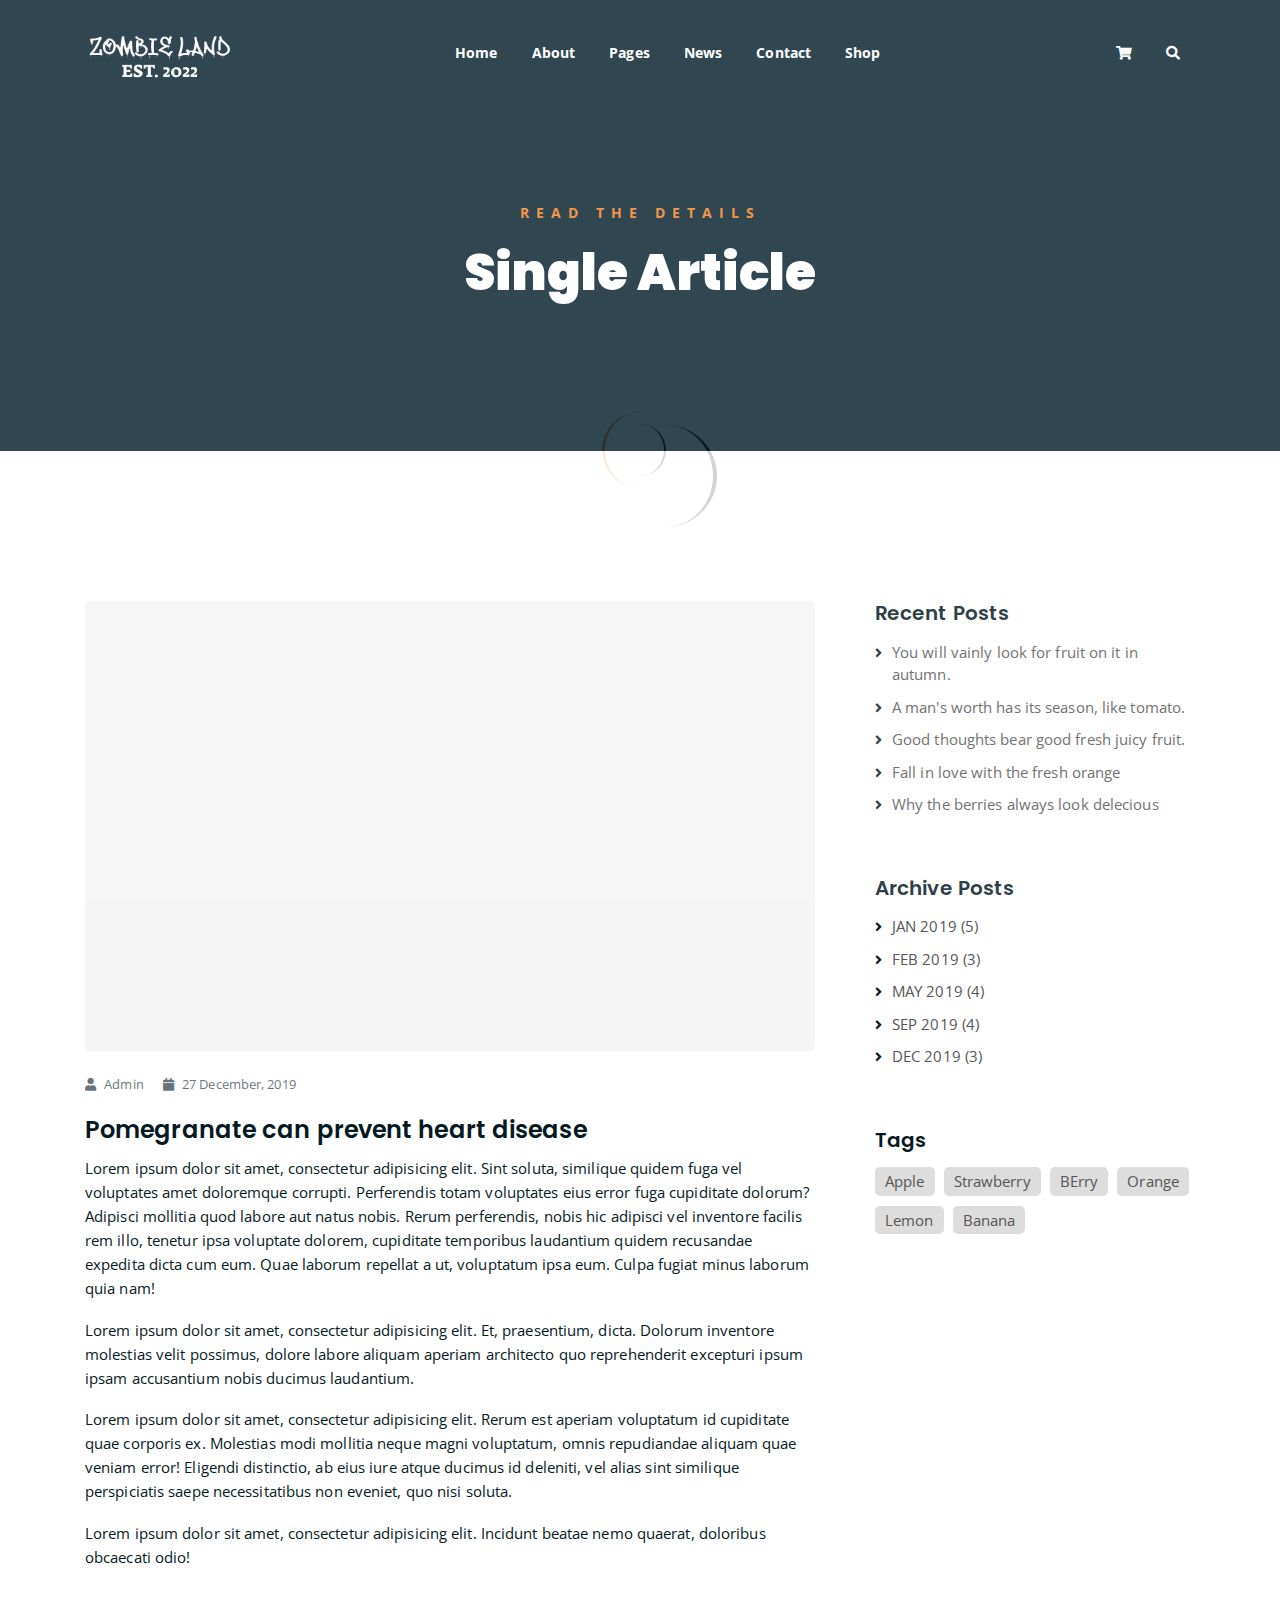
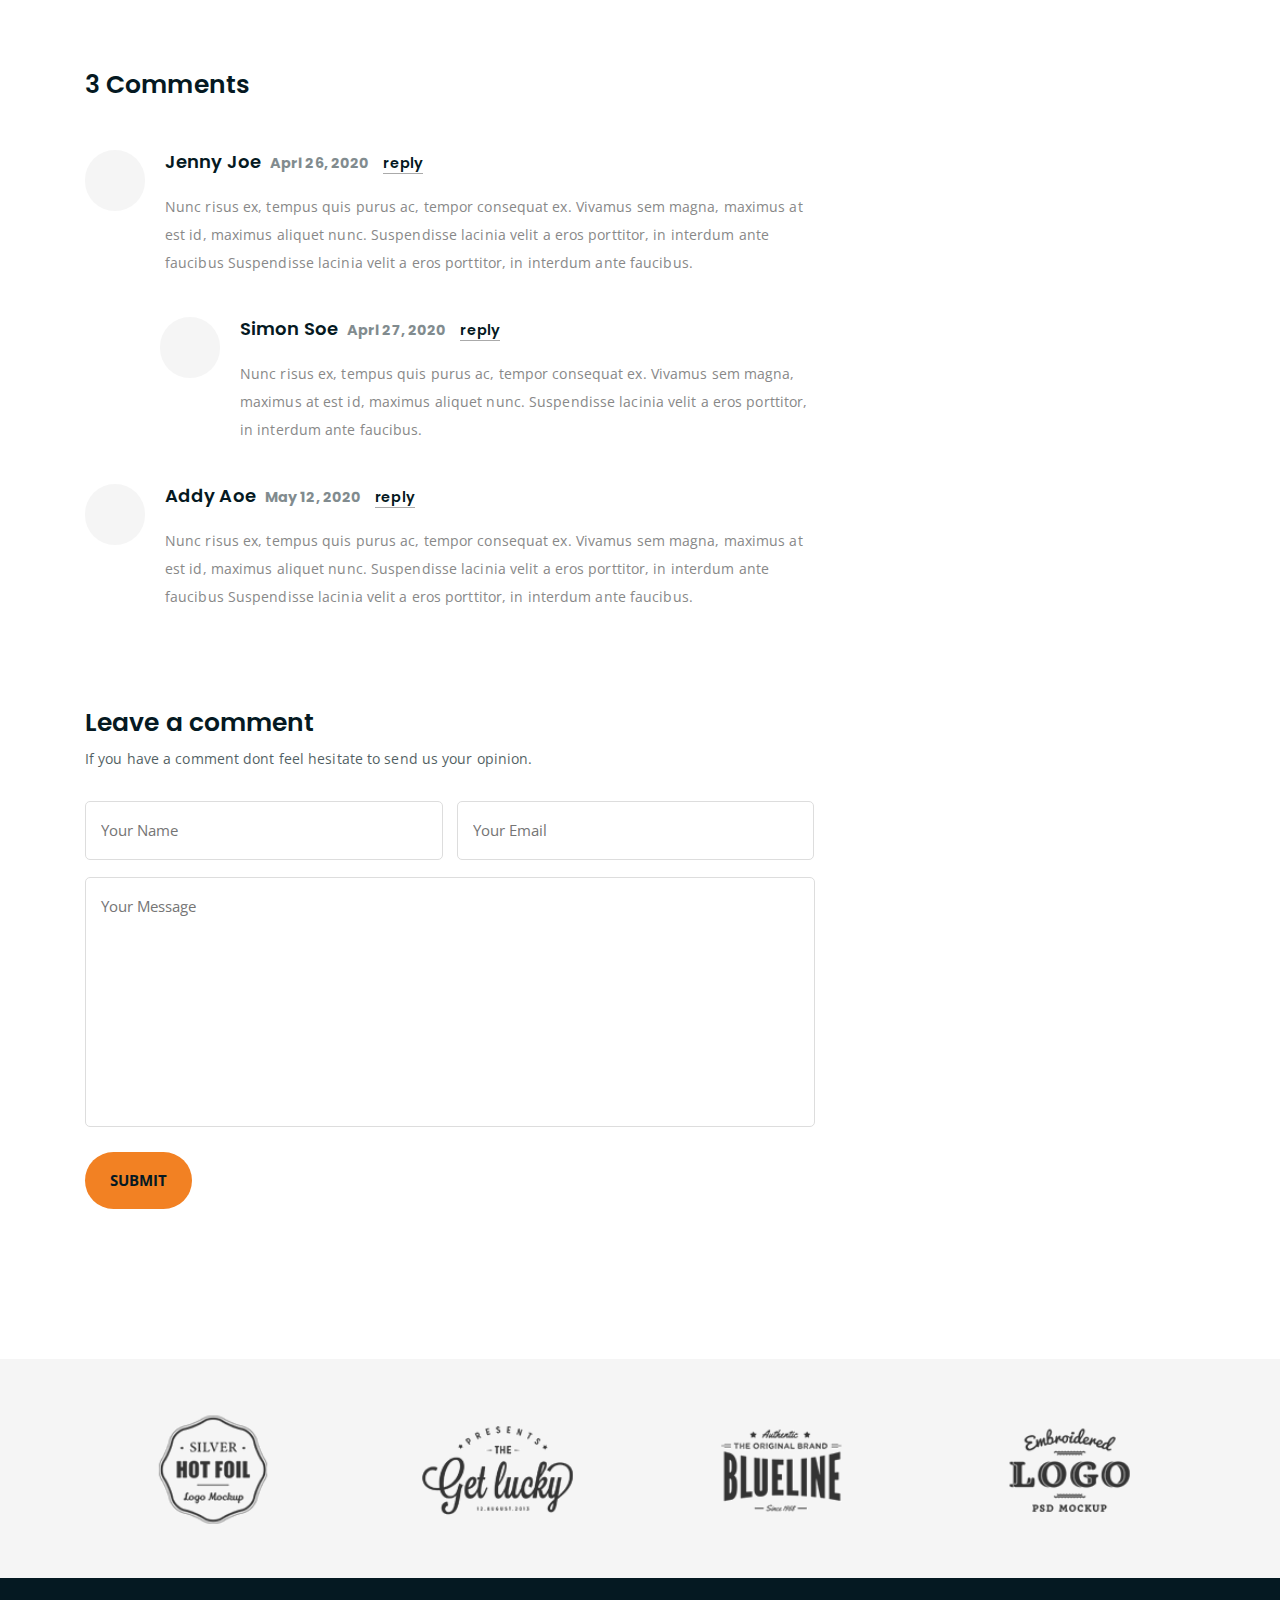
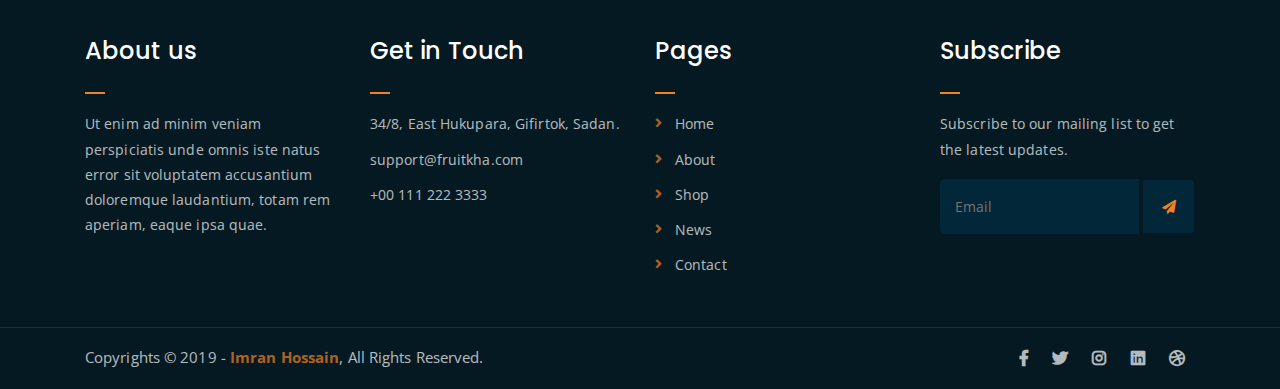
==== commit abc6bbed: "delete" ====
--- a/blog.html
+++ b/blog.html
@@ -7,7 +7,7 @@
 	<meta name="description" content="Responsive Bootstrap4 Shop Template, Created by Imran Hossain from https://imransdesign.com/">
 
 	<!-- title -->
-	<title>Contact</title>
+	<title>Single News</title>
 
 	<!-- favicon -->
 	<link rel="shortcut icon" type="image/png" href="assets/img/favicon.png">
@@ -135,80 +135,148 @@
 			<div class="row">
 				<div class="col-lg-8 offset-lg-2 text-center">
 					<div class="breadcrumb-text">
-						<p>Get 24/7 Support</p>
-						<h1>Contact us</h1>
+						<p>Read the Details</p>
+						<h1>Single Article</h1>
 					</div>
 				</div>
 			</div>
 		</div>
 	</div>
 	<!-- end breadcrumb section -->
-
-	<!-- contact form -->
-	<div class="contact-from-section mt-150 mb-150">
-		<div class="container">
-			<div class="row">
-				<div class="col-lg-8 mb-5 mb-lg-0">
-					<div class="form-title">
-						<h2>Have you any question?</h2>
-						<p>Lorem ipsum dolor sit amet, consectetur adipisicing elit. Pariatur, ratione! Laboriosam est, assumenda. Perferendis, quo alias quaerat aliquid. Corporis ipsum minus voluptate? Dolore, esse natus!</p>
-					</div>
-				 	<div id="form_status"></div>
-					<div class="contact-form">
-						<form type="POST" id="fruitkha-contact" onSubmit="return valid_datas( this );">
-							<p>
-								<input type="text" placeholder="Name" name="name" id="name">
-								<input type="email" placeholder="Email" name="email" id="email">
+	
+	<!-- single article section -->
+	<div class="mt-150 mb-150">
+		<div class="container">
+			<div class="row">
+				<div class="col-lg-8">
+					<div class="single-article-section">
+						<div class="single-article-text">
+							<div class="single-artcile-bg"></div>
+							<p class="blog-meta">
+								<span class="author"><i class="fas fa-user"></i> Admin</span>
+								<span class="date"><i class="fas fa-calendar"></i> 27 December, 2019</span>
 							</p>
-							<p>
-								<input type="tel" placeholder="Phone" name="phone" id="phone">
-								<input type="text" placeholder="Subject" name="subject" id="subject">
-							</p>
-							<p><textarea name="message" id="message" cols="30" rows="10" placeholder="Message"></textarea></p>
-							<input type="hidden" name="token" value="FsWga4&@f6aw" />
-							<p><input type="submit" value="Submit"></p>
-						</form>
+							<h2>Pomegranate can prevent heart disease</h2>
+							<p>Lorem ipsum dolor sit amet, consectetur adipisicing elit. Sint soluta, similique quidem fuga vel voluptates amet doloremque corrupti. Perferendis totam voluptates eius error fuga cupiditate dolorum? Adipisci mollitia quod labore aut natus nobis. Rerum perferendis, nobis hic adipisci vel inventore facilis rem illo, tenetur ipsa voluptate dolorem, cupiditate temporibus laudantium quidem recusandae expedita dicta cum eum. Quae laborum repellat a ut, voluptatum ipsa eum. Culpa fugiat minus laborum quia nam!</p>
+							<p>Lorem ipsum dolor sit amet, consectetur adipisicing elit. Et, praesentium, dicta. Dolorum inventore molestias velit possimus, dolore labore aliquam aperiam architecto quo reprehenderit excepturi ipsum ipsam accusantium nobis ducimus laudantium.</p>
+							<p>Lorem ipsum dolor sit amet, consectetur adipisicing elit. Rerum est aperiam voluptatum id cupiditate quae corporis ex. Molestias modi mollitia neque magni voluptatum, omnis repudiandae aliquam quae veniam error! Eligendi distinctio, ab eius iure atque ducimus id deleniti, vel alias sint similique perspiciatis saepe necessitatibus non eveniet, quo nisi soluta.</p>
+							<p>Lorem ipsum dolor sit amet, consectetur adipisicing elit. Incidunt beatae nemo quaerat, doloribus obcaecati odio!</p>
+						</div>
+
+						<div class="comments-list-wrap">
+							<h3 class="comment-count-title">3 Comments</h3>
+							<div class="comment-list">
+								<div class="single-comment-body">
+									<div class="comment-user-avater">
+										<img src="assets/img/avaters/avatar1.png" alt="">
+									</div>
+									<div class="comment-text-body">
+										<h4>Jenny Joe <span class="comment-date">Aprl 26, 2020</span> <a href="#">reply</a></h4>
+										<p>Nunc risus ex, tempus quis purus ac, tempor consequat ex. Vivamus sem magna, maximus at est id, maximus aliquet nunc. Suspendisse lacinia velit a eros porttitor, in interdum ante faucibus Suspendisse lacinia velit a eros porttitor, in interdum ante faucibus.</p>
+									</div>
+									<div class="single-comment-body child">
+										<div class="comment-user-avater">
+											<img src="assets/img/avaters/avatar3.png" alt="">
+										</div>
+										<div class="comment-text-body">
+											<h4>Simon Soe <span class="comment-date">Aprl 27, 2020</span> <a href="#">reply</a></h4>
+											<p>Nunc risus ex, tempus quis purus ac, tempor consequat ex. Vivamus sem magna, maximus at est id, maximus aliquet nunc. Suspendisse lacinia velit a eros porttitor, in interdum ante faucibus.</p>
+										</div>
+									</div>
+								</div>
+								<div class="single-comment-body">
+									<div class="comment-user-avater">
+										<img src="assets/img/avaters/avatar2.png" alt="">
+									</div>
+									<div class="comment-text-body">
+										<h4>Addy Aoe <span class="comment-date">May 12, 2020</span> <a href="#">reply</a></h4>
+										<p>Nunc risus ex, tempus quis purus ac, tempor consequat ex. Vivamus sem magna, maximus at est id, maximus aliquet nunc. Suspendisse lacinia velit a eros porttitor, in interdum ante faucibus Suspendisse lacinia velit a eros porttitor, in interdum ante faucibus.</p>
+									</div>
+								</div>
+							</div>
+						</div>
+
+						<div class="comment-template">
+							<h4>Leave a comment</h4>
+							<p>If you have a comment dont feel hesitate to send us your opinion.</p>
+							<form action="index.html">
+								<p>
+									<input type="text" placeholder="Your Name">
+									<input type="email" placeholder="Your Email">
+								</p>
+								<p><textarea name="comment" id="comment" cols="30" rows="10" placeholder="Your Message"></textarea></p>
+								<p><input type="submit" value="Submit"></p>
+							</form>
+						</div>
 					</div>
 				</div>
 				<div class="col-lg-4">
-					<div class="contact-form-wrap">
-						<div class="contact-form-box">
-							<h4><i class="fas fa-map"></i> Shop Address</h4>
-							<p>34/8, East Hukupara <br> Gifirtok, Sadan. <br> Country Name</p>
-						</div>
-						<div class="contact-form-box">
-							<h4><i class="far fa-clock"></i> Shop Hours</h4>
-							<p>MON - FRIDAY: 8 to 9 PM <br> SAT - SUN: 10 to 8 PM </p>
-						</div>
-						<div class="contact-form-box">
-							<h4><i class="fas fa-address-book"></i> Contact</h4>
-							<p>Phone: +00 111 222 3333 <br> Email: support@fruitkha.com</p>
-						</div>
-					</div>
-				</div>
-			</div>
-		</div>
-	</div>
-	<!-- end contact form -->
-
-	<!-- find our location -->
-	<div class="find-location blue-bg">
-		<div class="container">
-			<div class="row">
-				<div class="col-lg-12 text-center">
-					<p> <i class="fas fa-map-marker-alt"></i> Find Our Location</p>
-				</div>
-			</div>
-		</div>
-	</div>
-	<!-- end find our location -->
-
-	<!-- google map section -->
-	<div class="embed-responsive embed-responsive-21by9">
-		<iframe src="https://www.google.com/maps/embed?pb=!1m18!1m12!1m3!1d26432.42324808999!2d-118.34398767954286!3d34.09378509738966!2m3!1f0!2f0!3f0!3m2!1i1024!2i768!4f13.1!3m3!1m2!1s0x80c2bf07045279bf%3A0xf67a9a6797bdfae4!2sHollywood%2C%20Los%20Angeles%2C%20CA%2C%20USA!5e0!3m2!1sen!2sbd!4v1576846473265!5m2!1sen!2sbd" width="600" height="450" frameborder="0" style="border:0;" allowfullscreen="" class="embed-responsive-item"></iframe>
-	</div>
-	<!-- end google map section -->
-
+					<div class="sidebar-section">
+						<div class="recent-posts">
+							<h4>Recent Posts</h4>
+							<ul>
+								<li><a href="single-news.html">You will vainly look for fruit on it in autumn.</a></li>
+								<li><a href="single-news.html">A man's worth has its season, like tomato.</a></li>
+								<li><a href="single-news.html">Good thoughts bear good fresh juicy fruit.</a></li>
+								<li><a href="single-news.html">Fall in love with the fresh orange</a></li>
+								<li><a href="single-news.html">Why the berries always look delecious</a></li>
+							</ul>
+						</div>
+						<div class="archive-posts">
+							<h4>Archive Posts</h4>
+							<ul>
+								<li><a href="single-news.html">JAN 2019 (5)</a></li>
+								<li><a href="single-news.html">FEB 2019 (3)</a></li>
+								<li><a href="single-news.html">MAY 2019 (4)</a></li>
+								<li><a href="single-news.html">SEP 2019 (4)</a></li>
+								<li><a href="single-news.html">DEC 2019 (3)</a></li>
+							</ul>
+						</div>
+						<div class="tag-section">
+							<h4>Tags</h4>
+							<ul>
+								<li><a href="single-news.html">Apple</a></li>
+								<li><a href="single-news.html">Strawberry</a></li>
+								<li><a href="single-news.html">BErry</a></li>
+								<li><a href="single-news.html">Orange</a></li>
+								<li><a href="single-news.html">Lemon</a></li>
+								<li><a href="single-news.html">Banana</a></li>
+							</ul>
+						</div>
+					</div>
+				</div>
+			</div>
+		</div>
+	</div>
+	<!-- end single article section -->
+
+	<!-- logo carousel -->
+	<div class="logo-carousel-section">
+		<div class="container">
+			<div class="row">
+				<div class="col-lg-12">
+					<div class="logo-carousel-inner">
+						<div class="single-logo-item">
+							<img src="assets/img/company-logos/1.png" alt="">
+						</div>
+						<div class="single-logo-item">
+							<img src="assets/img/company-logos/2.png" alt="">
+						</div>
+						<div class="single-logo-item">
+							<img src="assets/img/company-logos/3.png" alt="">
+						</div>
+						<div class="single-logo-item">
+							<img src="assets/img/company-logos/4.png" alt="">
+						</div>
+						<div class="single-logo-item">
+							<img src="assets/img/company-logos/5.png" alt="">
+						</div>
+					</div>
+				</div>
+			</div>
+		</div>
+	</div>
+	<!-- end logo carousel -->
 
 	<!-- footer -->
 	<div class="footer-area">
@@ -298,10 +366,8 @@
 	<script src="assets/js/jquery.meanmenu.min.js"></script>
 	<!-- sticker js -->
 	<script src="assets/js/sticker.js"></script>
-	<!-- form validation js -->
-	<script src="assets/js/form-validate.js"></script>
 	<!-- main js -->
 	<script src="assets/js/main.js"></script>
-	
+
 </body>
 </html>--- a/assets/css/main.css
+++ b/assets/css/main.css
@@ -512,7 +512,7 @@
   content: "";
   background-color: #07212e;
   z-index: -1;
-  opacity: 0.8;
+  opacity: 1.8;
 }
 
 /* -----------------------------------------------------------------------------
@@ -864,7 +864,7 @@
 .footer-area {
   background-color: #051922;
   color: #fff;
-  padding: 150px 0;
+  padding: 50px 0;
 }
 
 h2.widget-title {
@@ -1389,7 +1389,7 @@
   content: "";
   background-color: #07212e;;
   z-index: -1;
-  opacity: 0.6;
+  opacity: 1.6;
 }
 
 .hero-text p.subtitle {
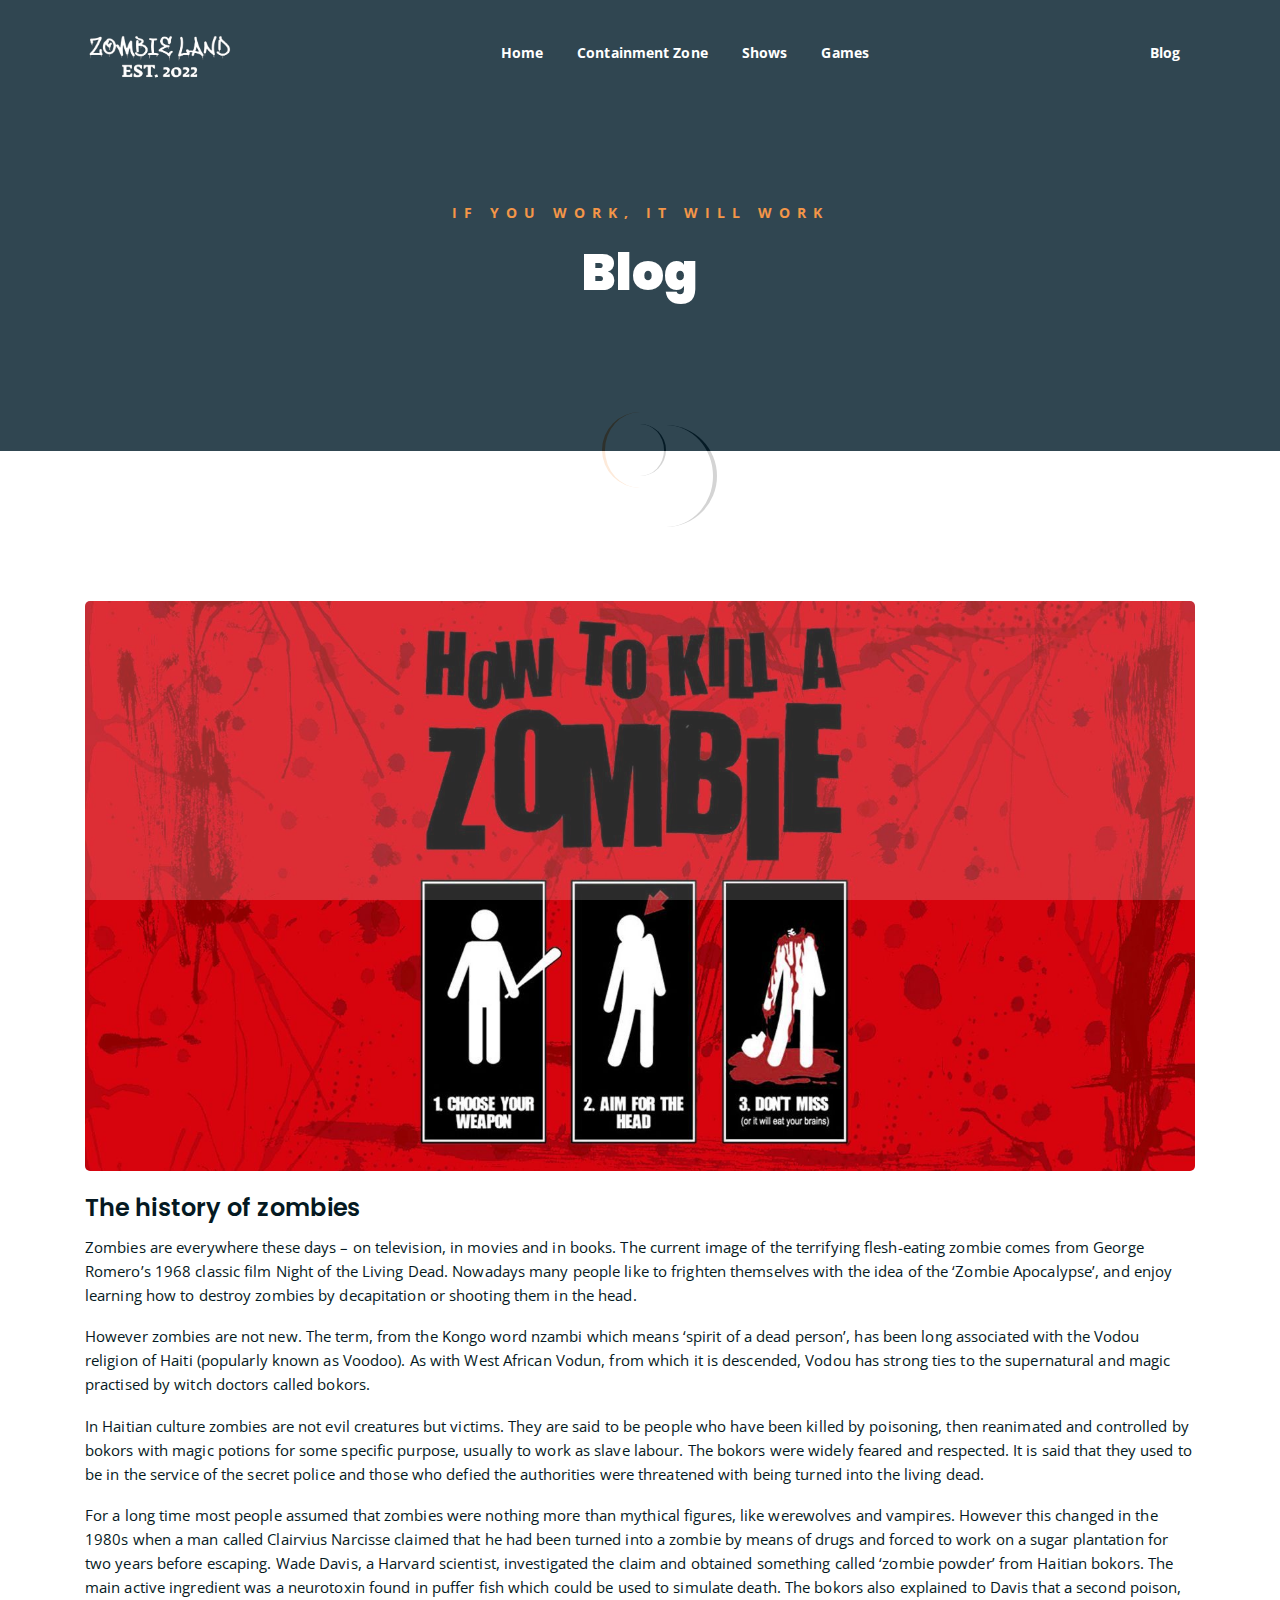
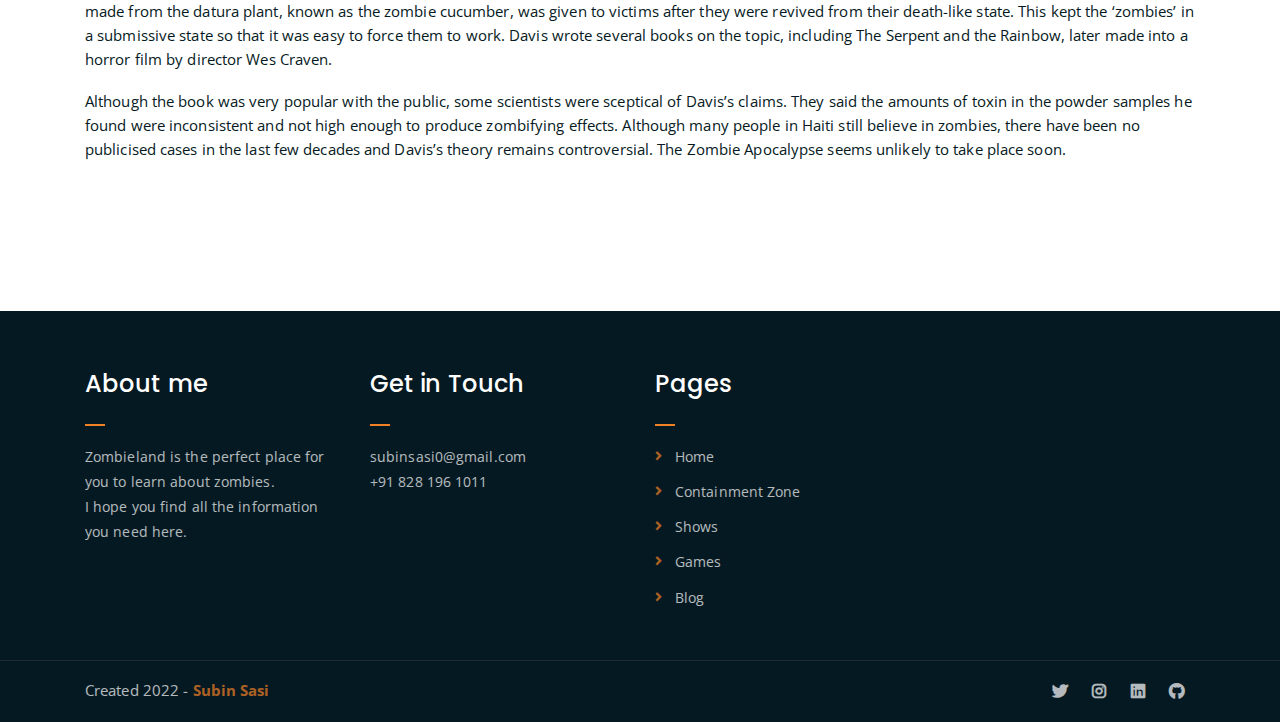
==== commit c1260d34: "finish" ====
--- a/blog.html
+++ b/blog.html
@@ -7,10 +7,10 @@
 	<meta name="description" content="Responsive Bootstrap4 Shop Template, Created by Imran Hossain from https://imransdesign.com/">
 
 	<!-- title -->
-	<title>Single News</title>
+	<title>Blog</title>
 
 	<!-- favicon -->
-	<link rel="shortcut icon" type="image/png" href="assets/img/favicon.png">
+	<link rel="shortcut icon" type="image/png" href="assets/img/hand.png">
 	<!-- google font -->
 	<link href="https://fonts.googleapis.com/css?family=Open+Sans:300,400,700" rel="stylesheet">
 	<link href="https://fonts.googleapis.com/css?family=Poppins:400,700&display=swap" rel="stylesheet">
@@ -59,48 +59,13 @@
 						<!-- menu start -->
 						<nav class="main-menu">
 							<ul>
-								<li class="current-list-item"><a href="#">Home</a>
-									<ul class="sub-menu">
-										<li><a href="index.html">Static Home</a></li>
-										<li><a href="index_2.html">Slider Home</a></li>
-									</ul>
-								</li>
-								<li><a href="about.html">About</a></li>
-								<li><a href="#">Pages</a>
-									<ul class="sub-menu">
-										<li><a href="404.html">404 page</a></li>
-										<li><a href="about.html">About</a></li>
-										<li><a href="cart.html">Cart</a></li>
-										<li><a href="checkout.html">Check Out</a></li>
-										<li><a href="contact.html">Contact</a></li>
-										<li><a href="news.html">News</a></li>
-										<li><a href="shop.html">Shop</a></li>
-									</ul>
-								</li>
-								<li><a href="news.html">News</a>
-									<ul class="sub-menu">
-										<li><a href="news.html">News</a></li>
-										<li><a href="single-news.html">Single News</a></li>
-									</ul>
-								</li>
-								<li><a href="contact.html">Contact</a></li>
-								<li><a href="shop.html">Shop</a>
-									<ul class="sub-menu">
-										<li><a href="shop.html">Shop</a></li>
-										<li><a href="checkout.html">Check Out</a></li>
-										<li><a href="single-product.html">Single Product</a></li>
-										<li><a href="cart.html">Cart</a></li>
-									</ul>
-								</li>
-								<li>
-									<div class="header-icons">
-										<a class="shopping-cart" href="cart.html"><i class="fas fa-shopping-cart"></i></a>
-										<a class="mobile-hide search-bar-icon" href="#"><i class="fas fa-search"></i></a>
-									</div>
-								</li>
+								<li><a href="index.html">Home</a></li>
+								<li><a href="containment.html">Containment Zone</a></li>
+								<li><a href="shows.html">Shows</a></li>
+								<li><a href="games.html">Games</a></li>
+								<li class="current-list-item"><a href="#">Blog</a></li>
 							</ul>
 						</nav>
-						<a class="mobile-show search-bar-icon" href="#"><i class="fas fa-search"></i></a>
 						<div class="mobile-menu"></div>
 						<!-- menu end -->
 					</div>
@@ -109,25 +74,6 @@
 		</div>
 	</div>
 	<!-- end header -->
-
-	<!-- search area -->
-	<div class="search-area">
-		<div class="container">
-			<div class="row">
-				<div class="col-lg-12">
-					<span class="close-btn"><i class="fas fa-window-close"></i></span>
-					<div class="search-bar">
-						<div class="search-bar-tablecell">
-							<h3>Search For:</h3>
-							<input type="text" placeholder="Keywords">
-							<button type="submit">Search <i class="fas fa-search"></i></button>
-						</div>
-					</div>
-				</div>
-			</div>
-		</div>
-	</div>
-	<!-- end search arewa -->
 	
 	<!-- breadcrumb-section -->
 	<div class="breadcrumb-section breadcrumb-bg">
@@ -135,8 +81,8 @@
 			<div class="row">
 				<div class="col-lg-8 offset-lg-2 text-center">
 					<div class="breadcrumb-text">
-						<p>Read the Details</p>
-						<h1>Single Article</h1>
+						<p>If you work, it will work</p>
+						<h1>Blog</h1>
 					</div>
 				</div>
 			</div>
@@ -148,135 +94,26 @@
 	<div class="mt-150 mb-150">
 		<div class="container">
 			<div class="row">
-				<div class="col-lg-8">
+				<div class="col-lg-12">
 					<div class="single-article-section">
 						<div class="single-article-text">
 							<div class="single-artcile-bg"></div>
-							<p class="blog-meta">
-								<span class="author"><i class="fas fa-user"></i> Admin</span>
-								<span class="date"><i class="fas fa-calendar"></i> 27 December, 2019</span>
-							</p>
-							<h2>Pomegranate can prevent heart disease</h2>
-							<p>Lorem ipsum dolor sit amet, consectetur adipisicing elit. Sint soluta, similique quidem fuga vel voluptates amet doloremque corrupti. Perferendis totam voluptates eius error fuga cupiditate dolorum? Adipisci mollitia quod labore aut natus nobis. Rerum perferendis, nobis hic adipisci vel inventore facilis rem illo, tenetur ipsa voluptate dolorem, cupiditate temporibus laudantium quidem recusandae expedita dicta cum eum. Quae laborum repellat a ut, voluptatum ipsa eum. Culpa fugiat minus laborum quia nam!</p>
-							<p>Lorem ipsum dolor sit amet, consectetur adipisicing elit. Et, praesentium, dicta. Dolorum inventore molestias velit possimus, dolore labore aliquam aperiam architecto quo reprehenderit excepturi ipsum ipsam accusantium nobis ducimus laudantium.</p>
-							<p>Lorem ipsum dolor sit amet, consectetur adipisicing elit. Rerum est aperiam voluptatum id cupiditate quae corporis ex. Molestias modi mollitia neque magni voluptatum, omnis repudiandae aliquam quae veniam error! Eligendi distinctio, ab eius iure atque ducimus id deleniti, vel alias sint similique perspiciatis saepe necessitatibus non eveniet, quo nisi soluta.</p>
-							<p>Lorem ipsum dolor sit amet, consectetur adipisicing elit. Incidunt beatae nemo quaerat, doloribus obcaecati odio!</p>
+							<h2>The history of zombies</h2>
+							<p>Zombies are everywhere these days – on television, in movies and in books. The current image of the terrifying flesh-eating zombie comes from George Romero’s 1968 classic film Night of the Living Dead. Nowadays many people like to frighten themselves with the idea of the ‘Zombie Apocalypse’, and enjoy learning how to destroy zombies by decapitation or shooting them in the head.</p>
+							<p>However zombies are not new. The term, from the Kongo word nzambi which means ‘spirit of a dead person’, has been long associated with the Vodou religion of Haiti (popularly known as Voodoo). As with West African Vodun, from which it is descended, Vodou has strong ties to the supernatural and magic practised by witch doctors called bokors.</p>
+							<p>In Haitian culture zombies are not evil creatures but victims. They are said to be people who have been killed by poisoning, then reanimated and controlled by bokors with magic potions for some specific purpose, usually to work as slave labour. The bokors were widely feared and respected. It is said that they used to be in the service of the secret police and those who defied the authorities were threatened with being turned into the living dead.</p>
+							<p>For a long time most people assumed that zombies were nothing more than mythical figures, like werewolves and vampires. However this changed in the 1980s when a man called Clairvius Narcisse claimed that he had been turned into a zombie by means of drugs and forced to work on a sugar plantation for two years before escaping. Wade Davis, a Harvard scientist, investigated the claim and obtained something called ‘zombie powder’ from Haitian bokors. The main active ingredient was a neurotoxin found in puffer fish which could be used to simulate death. The bokors also explained to Davis that a second poison, made from the datura plant, known as the zombie cucumber, was given to victims after they were revived from their death-like state. This kept the ‘zombies’ in a submissive state so that it was easy to force them to work. Davis wrote several books on the topic, including The Serpent and the Rainbow, later made into a horror film by director Wes Craven.</p>
+						    <p>Although the book was very popular with the public, some scientists were sceptical of Davis’s claims. They said the amounts of toxin in the powder samples he found were inconsistent and not high enough to produce zombifying effects. Although many people in Haiti still believe in zombies, there have been no publicised cases in the last few decades and Davis’s theory remains controversial. The Zombie Apocalypse seems unlikely to take place soon.</p>
 						</div>
 
-						<div class="comments-list-wrap">
-							<h3 class="comment-count-title">3 Comments</h3>
-							<div class="comment-list">
-								<div class="single-comment-body">
-									<div class="comment-user-avater">
-										<img src="assets/img/avaters/avatar1.png" alt="">
-									</div>
-									<div class="comment-text-body">
-										<h4>Jenny Joe <span class="comment-date">Aprl 26, 2020</span> <a href="#">reply</a></h4>
-										<p>Nunc risus ex, tempus quis purus ac, tempor consequat ex. Vivamus sem magna, maximus at est id, maximus aliquet nunc. Suspendisse lacinia velit a eros porttitor, in interdum ante faucibus Suspendisse lacinia velit a eros porttitor, in interdum ante faucibus.</p>
-									</div>
-									<div class="single-comment-body child">
-										<div class="comment-user-avater">
-											<img src="assets/img/avaters/avatar3.png" alt="">
-										</div>
-										<div class="comment-text-body">
-											<h4>Simon Soe <span class="comment-date">Aprl 27, 2020</span> <a href="#">reply</a></h4>
-											<p>Nunc risus ex, tempus quis purus ac, tempor consequat ex. Vivamus sem magna, maximus at est id, maximus aliquet nunc. Suspendisse lacinia velit a eros porttitor, in interdum ante faucibus.</p>
-										</div>
-									</div>
-								</div>
-								<div class="single-comment-body">
-									<div class="comment-user-avater">
-										<img src="assets/img/avaters/avatar2.png" alt="">
-									</div>
-									<div class="comment-text-body">
-										<h4>Addy Aoe <span class="comment-date">May 12, 2020</span> <a href="#">reply</a></h4>
-										<p>Nunc risus ex, tempus quis purus ac, tempor consequat ex. Vivamus sem magna, maximus at est id, maximus aliquet nunc. Suspendisse lacinia velit a eros porttitor, in interdum ante faucibus Suspendisse lacinia velit a eros porttitor, in interdum ante faucibus.</p>
-									</div>
-								</div>
-							</div>
-						</div>
-
-						<div class="comment-template">
-							<h4>Leave a comment</h4>
-							<p>If you have a comment dont feel hesitate to send us your opinion.</p>
-							<form action="index.html">
-								<p>
-									<input type="text" placeholder="Your Name">
-									<input type="email" placeholder="Your Email">
-								</p>
-								<p><textarea name="comment" id="comment" cols="30" rows="10" placeholder="Your Message"></textarea></p>
-								<p><input type="submit" value="Submit"></p>
-							</form>
-						</div>
+						
 					</div>
 				</div>
-				<div class="col-lg-4">
-					<div class="sidebar-section">
-						<div class="recent-posts">
-							<h4>Recent Posts</h4>
-							<ul>
-								<li><a href="single-news.html">You will vainly look for fruit on it in autumn.</a></li>
-								<li><a href="single-news.html">A man's worth has its season, like tomato.</a></li>
-								<li><a href="single-news.html">Good thoughts bear good fresh juicy fruit.</a></li>
-								<li><a href="single-news.html">Fall in love with the fresh orange</a></li>
-								<li><a href="single-news.html">Why the berries always look delecious</a></li>
-							</ul>
-						</div>
-						<div class="archive-posts">
-							<h4>Archive Posts</h4>
-							<ul>
-								<li><a href="single-news.html">JAN 2019 (5)</a></li>
-								<li><a href="single-news.html">FEB 2019 (3)</a></li>
-								<li><a href="single-news.html">MAY 2019 (4)</a></li>
-								<li><a href="single-news.html">SEP 2019 (4)</a></li>
-								<li><a href="single-news.html">DEC 2019 (3)</a></li>
-							</ul>
-						</div>
-						<div class="tag-section">
-							<h4>Tags</h4>
-							<ul>
-								<li><a href="single-news.html">Apple</a></li>
-								<li><a href="single-news.html">Strawberry</a></li>
-								<li><a href="single-news.html">BErry</a></li>
-								<li><a href="single-news.html">Orange</a></li>
-								<li><a href="single-news.html">Lemon</a></li>
-								<li><a href="single-news.html">Banana</a></li>
-							</ul>
-						</div>
-					</div>
-				</div>
+				
 			</div>
 		</div>
 	</div>
 	<!-- end single article section -->
-
-	<!-- logo carousel -->
-	<div class="logo-carousel-section">
-		<div class="container">
-			<div class="row">
-				<div class="col-lg-12">
-					<div class="logo-carousel-inner">
-						<div class="single-logo-item">
-							<img src="assets/img/company-logos/1.png" alt="">
-						</div>
-						<div class="single-logo-item">
-							<img src="assets/img/company-logos/2.png" alt="">
-						</div>
-						<div class="single-logo-item">
-							<img src="assets/img/company-logos/3.png" alt="">
-						</div>
-						<div class="single-logo-item">
-							<img src="assets/img/company-logos/4.png" alt="">
-						</div>
-						<div class="single-logo-item">
-							<img src="assets/img/company-logos/5.png" alt="">
-						</div>
-					</div>
-				</div>
-			</div>
-		</div>
-	</div>
-	<!-- end logo carousel -->
 
 	<!-- footer -->
 	<div class="footer-area">
@@ -284,17 +121,16 @@
 			<div class="row">
 				<div class="col-lg-3 col-md-6">
 					<div class="footer-box about-widget">
-						<h2 class="widget-title">About us</h2>
-						<p>Ut enim ad minim veniam perspiciatis unde omnis iste natus error sit voluptatem accusantium doloremque laudantium, totam rem aperiam, eaque ipsa quae.</p>
+						<h2 class="widget-title">About me</h2>
+						<p>Zombieland is the perfect place for you to learn about zombies.<br> I hope you find all the information you need here.</p>
 					</div>
 				</div>
 				<div class="col-lg-3 col-md-6">
 					<div class="footer-box get-in-touch">
 						<h2 class="widget-title">Get in Touch</h2>
 						<ul>
-							<li>34/8, East Hukupara, Gifirtok, Sadan.</li>
-							<li>support@fruitkha.com</li>
-							<li>+00 111 222 3333</li>
+							<a href="mailto:subinsasi0@gmail.com"><li style="color: white;">subinsasi0@gmail.com</li></a>
+							<a href="tel:+918281961011"><li style="color: white;">+91 828 196 1011</li></a>
 						</ul>
 					</div>
 				</div>
@@ -303,21 +139,11 @@
 						<h2 class="widget-title">Pages</h2>
 						<ul>
 							<li><a href="index.html">Home</a></li>
-							<li><a href="about.html">About</a></li>
-							<li><a href="services.html">Shop</a></li>
-							<li><a href="news.html">News</a></li>
-							<li><a href="contact.html">Contact</a></li>
+							<li><a href="containment.html">Containment Zone</a></li>
+							<li><a href="shows.html">Shows</a></li>
+							<li><a href="games.html">Games</a></li>
+							<li><a href="blog.html">Blog</a></li>
 						</ul>
-					</div>
-				</div>
-				<div class="col-lg-3 col-md-6">
-					<div class="footer-box subscribe">
-						<h2 class="widget-title">Subscribe</h2>
-						<p>Subscribe to our mailing list to get the latest updates.</p>
-						<form action="index.html">
-							<input type="email" placeholder="Email">
-							<button type="submit"><i class="fas fa-paper-plane"></i></button>
-						</form>
 					</div>
 				</div>
 			</div>
@@ -330,16 +156,15 @@
 		<div class="container">
 			<div class="row">
 				<div class="col-lg-6 col-md-12">
-					<p>Copyrights &copy; 2019 - <a href="https://imransdesign.com/">Imran Hossain</a>,  All Rights Reserved.</p>
+					<p>Created  2022 - <a href="https://github.com/SubinSasi">Subin Sasi</a></p>
 				</div>
 				<div class="col-lg-6 text-right col-md-12">
 					<div class="social-icons">
 						<ul>
-							<li><a href="#" target="_blank"><i class="fab fa-facebook-f"></i></a></li>
-							<li><a href="#" target="_blank"><i class="fab fa-twitter"></i></a></li>
-							<li><a href="#" target="_blank"><i class="fab fa-instagram"></i></a></li>
-							<li><a href="#" target="_blank"><i class="fab fa-linkedin"></i></a></li>
-							<li><a href="#" target="_blank"><i class="fab fa-dribbble"></i></a></li>
+							<li><a href="https://twitter.com/sasi_subin?t=mEZ4biKzq2WA5RmzPvwsJQ&s=09" target="_blank"><i class="fab fa-twitter"></i></a></li>
+							<li><a href="https://www.instagram.com/subin_sasi_/" target="_blank"><i class="fab fa-instagram"></i></a></li>
+							<li><a href="http://www.linkedin.com/in/subin-sasi" target="_blank"><i class="fab fa-linkedin"></i></a></li>
+							<li><a href="https://github.com/SubinSasi" target="_blank"><i class="fab fa-github"></i></a></li>
 						</ul>
 					</div>
 				</div>
--- a/assets/css/main.css
+++ b/assets/css/main.css
@@ -1561,27 +1561,27 @@
 
 ----------------------------------------------------------------------------- */
 .news-bg-1 {
-  background-image: url(../img/latest-news/news-bg-1.jpg);
+  background-image: url(../img/latest-news/wd.jfif);
 }
 
 .news-bg-2 {
-  background-image: url(../img/latest-news/news-bg-2.jpg);
+  background-image: url(../img/latest-news/kingdom.jpg);
 }
 
 .news-bg-3 {
-  background-image: url(../img/latest-news/news-bg-3.jpg);
+  background-image: url(../img/latest-news/aud.jpg);
 }
 
 .news-bg-4 {
-  background-image: url(../img/latest-news/news-bg-4.jpg);
+  background-image: url(../img/latest-news/ttb.jpg);
 }
 
 .news-bg-5 {
-  background-image: url(../img/latest-news/news-bg-5.jpg);
+  background-image: url(../img/latest-news/WorldWarZ-1.jpg);
 }
 
 .news-bg-6 {
-  background-image: url(../img/latest-news/news-bg-6.jpg);
+  background-image: url(../img/latest-news/wb.jpg);
 }
 
 .latest-news-bg {
@@ -1639,8 +1639,8 @@
 }
 
 .single-artcile-bg {
-  background-image: url(../img/latest-news/news-bg-3.jpg);
-  height: 450px;
+  background-image: url(../img/latest-news/wallpaper2you_469475.jpg);
+  height: 570px;
 }
 
 .pagination-wrap {
@@ -2081,15 +2081,15 @@
 }
 
 .team-bg-1 {
-  background-image: url(../img/team/team-1.jpg);
+  background-image: url(../img/team/1.jpg);
 }
 
 .team-bg-2 {
-  background-image: url(../img/team/team-2.jpg);
+  background-image: url(../img/team/twd.jfif);
 }
 
 .team-bg-3 {
-  background-image: url(../img/team/team-3.jpg);
+  background-image: url(../img/team/3.jfif);
 }
 
 .team-bg-4 {
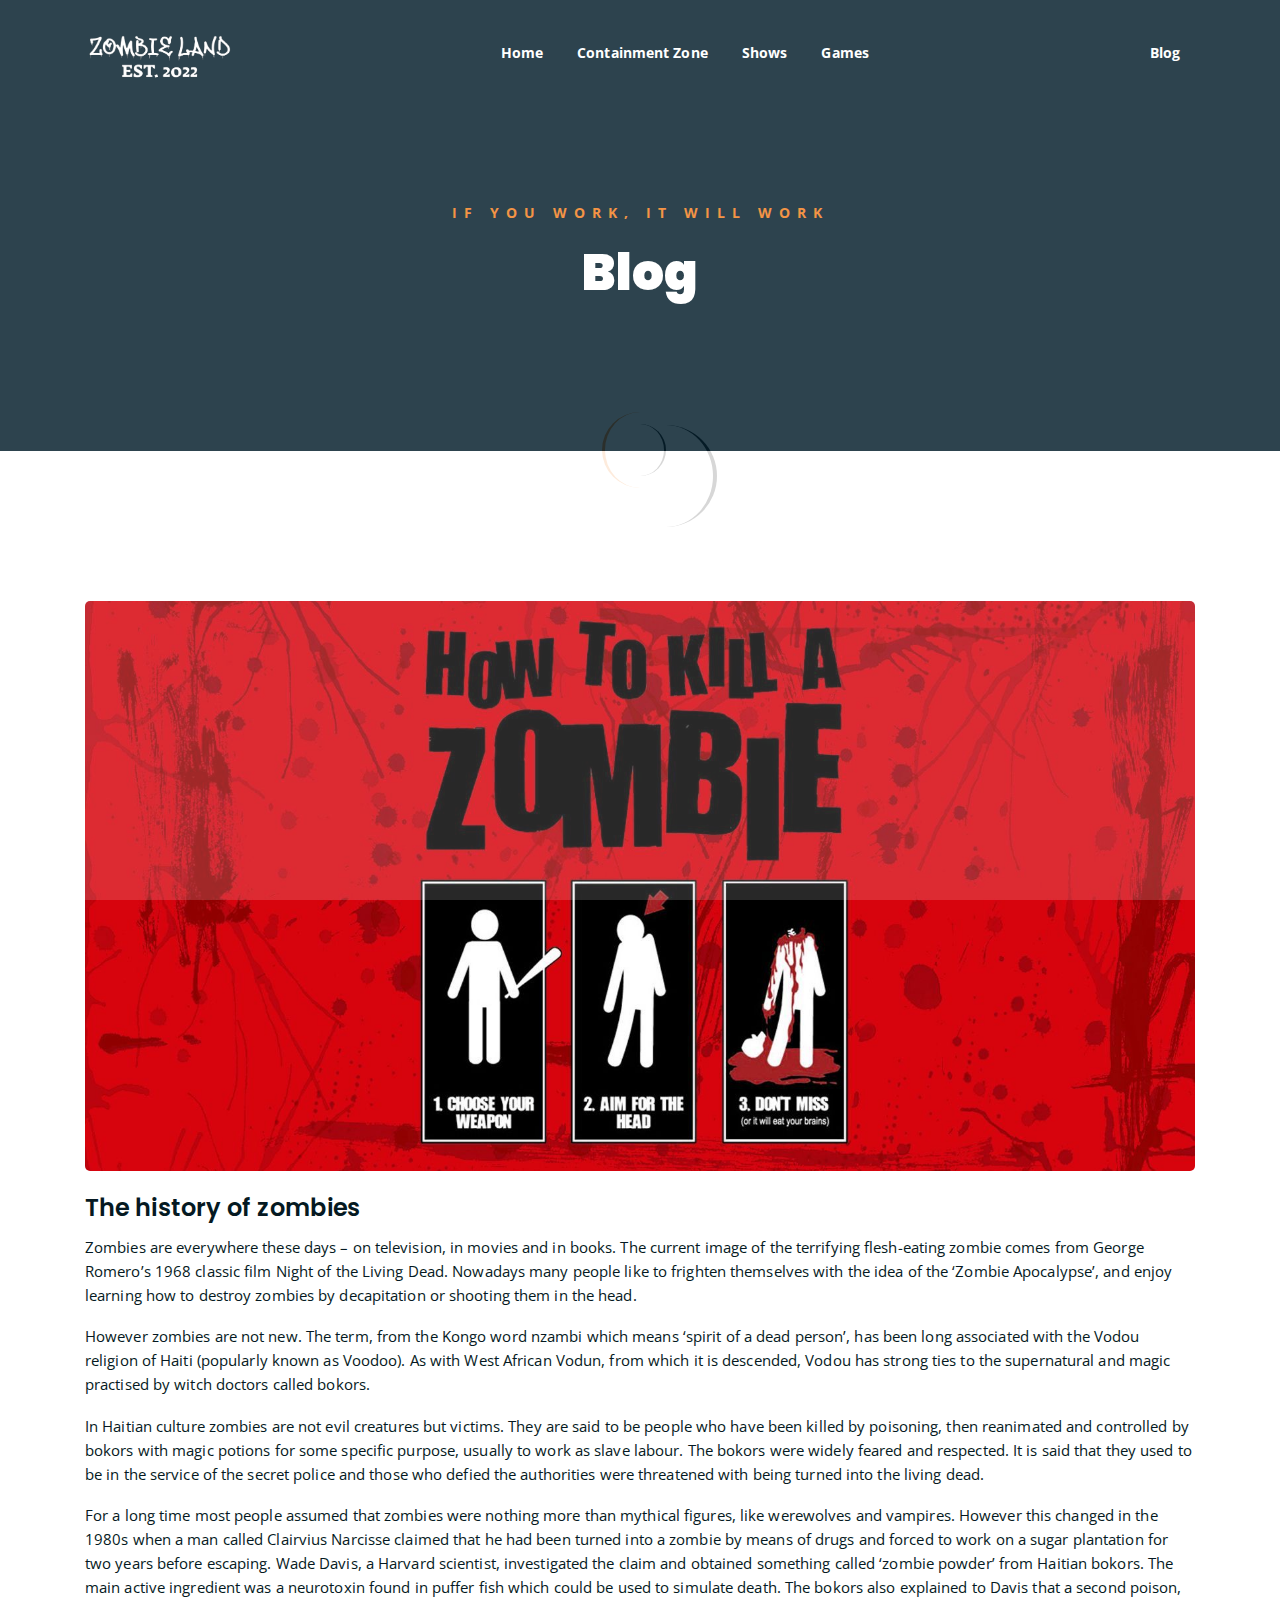
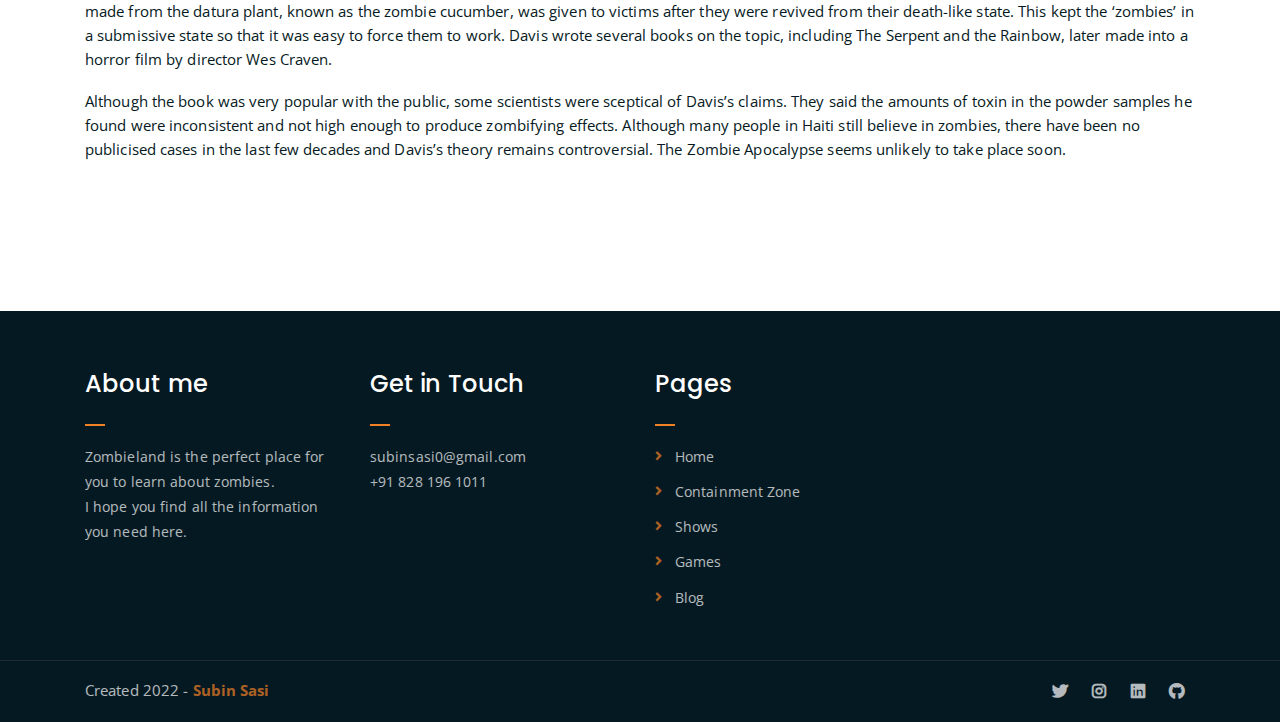
==== commit 063a588f: "portfolio link" ====
--- a/blog.html
+++ b/blog.html
@@ -4,10 +4,10 @@
 	<meta charset="UTF-8">
 	<meta http-equiv="X-UA-Compatible" content="IE=edge">
 	<meta name="viewport" content="width=device-width, initial-scale=1">
-	<meta name="description" content="Responsive Bootstrap4 Shop Template, Created by Imran Hossain from https://imransdesign.com/">
+	<meta name="description" content="Did you affected, take a look">
 
 	<!-- title -->
-	<title>Blog</title>
+	<title>Zombie Land | Blog</title>
 
 	<!-- favicon -->
 	<link rel="shortcut icon" type="image/png" href="assets/img/hand.png">
@@ -156,7 +156,7 @@
 		<div class="container">
 			<div class="row">
 				<div class="col-lg-6 col-md-12">
-					<p>Created  2022 - <a href="https://github.com/SubinSasi">Subin Sasi</a></p>
+					<p>Created  2022 - <a href="https://sub1n.netlify.app/">Subin Sasi</a></p>
 				</div>
 				<div class="col-lg-6 text-right col-md-12">
 					<div class="social-icons">
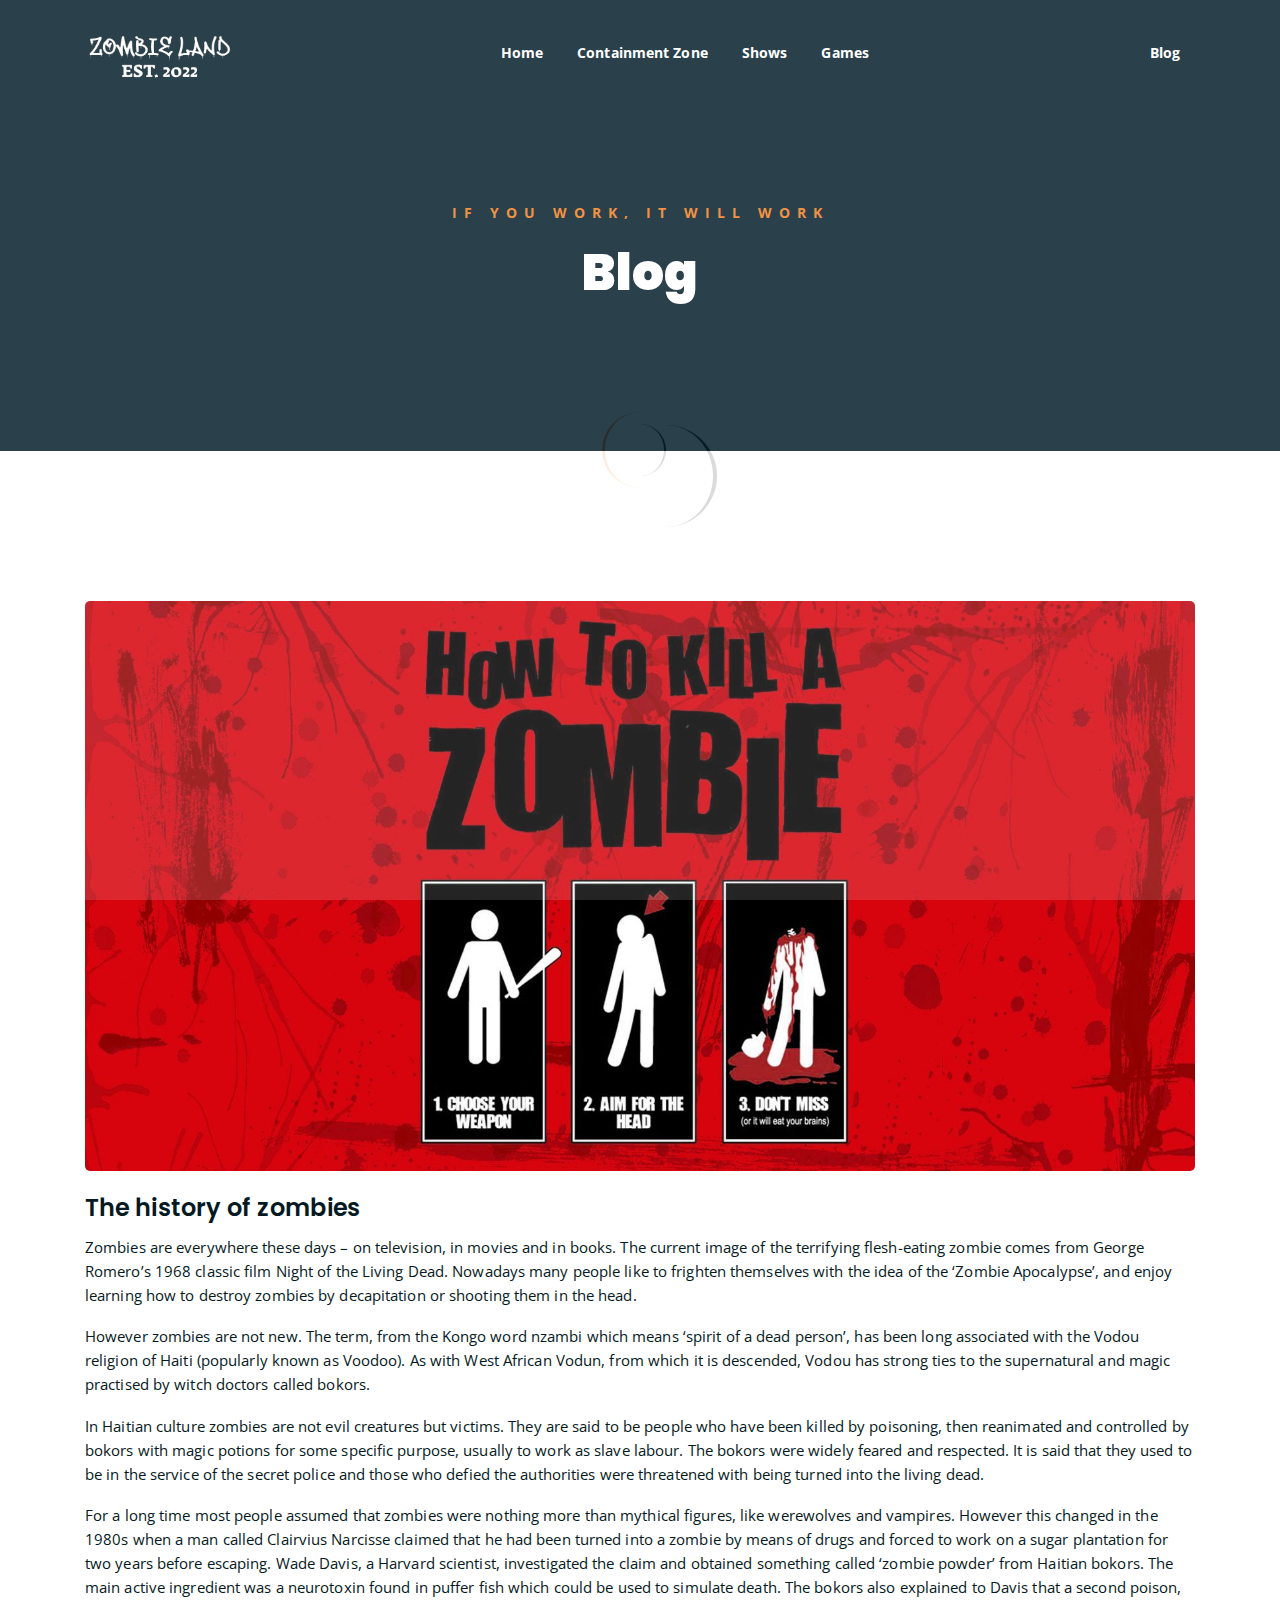
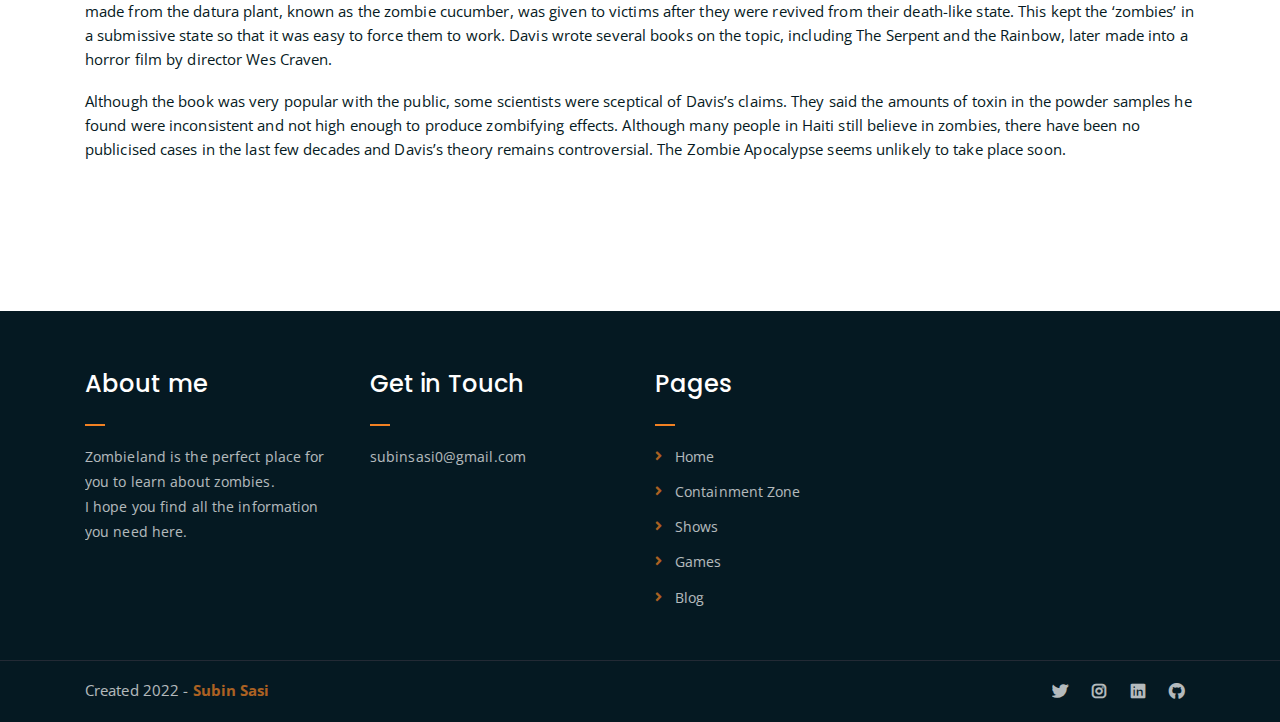
==== commit 132058f8: "Update blog.html" ====
--- a/blog.html
+++ b/blog.html
@@ -130,7 +130,6 @@
 						<h2 class="widget-title">Get in Touch</h2>
 						<ul>
 							<a href="mailto:subinsasi0@gmail.com"><li style="color: white;">subinsasi0@gmail.com</li></a>
-							<a href="tel:+918281961011"><li style="color: white;">+91 828 196 1011</li></a>
 						</ul>
 					</div>
 				</div>
@@ -195,4 +194,4 @@
 	<script src="assets/js/main.js"></script>
 
 </body>
-</html>+</html>
